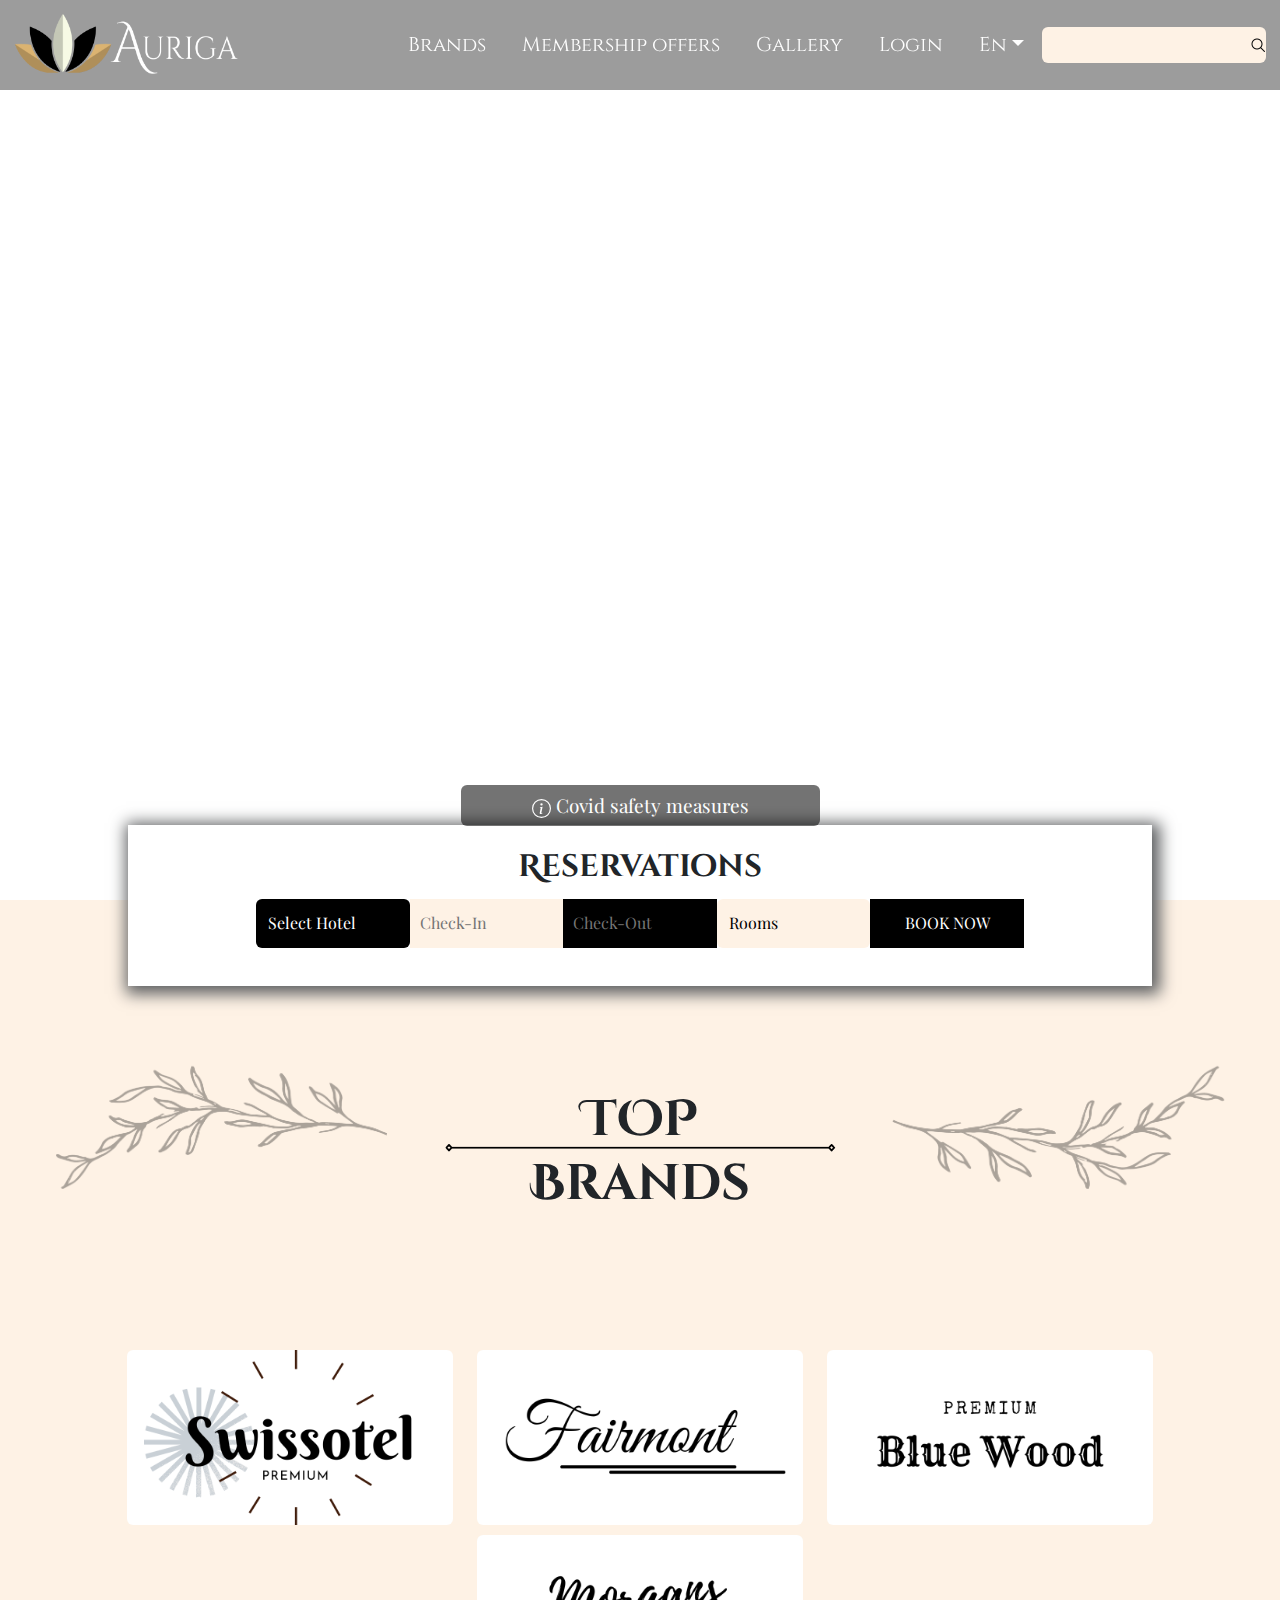
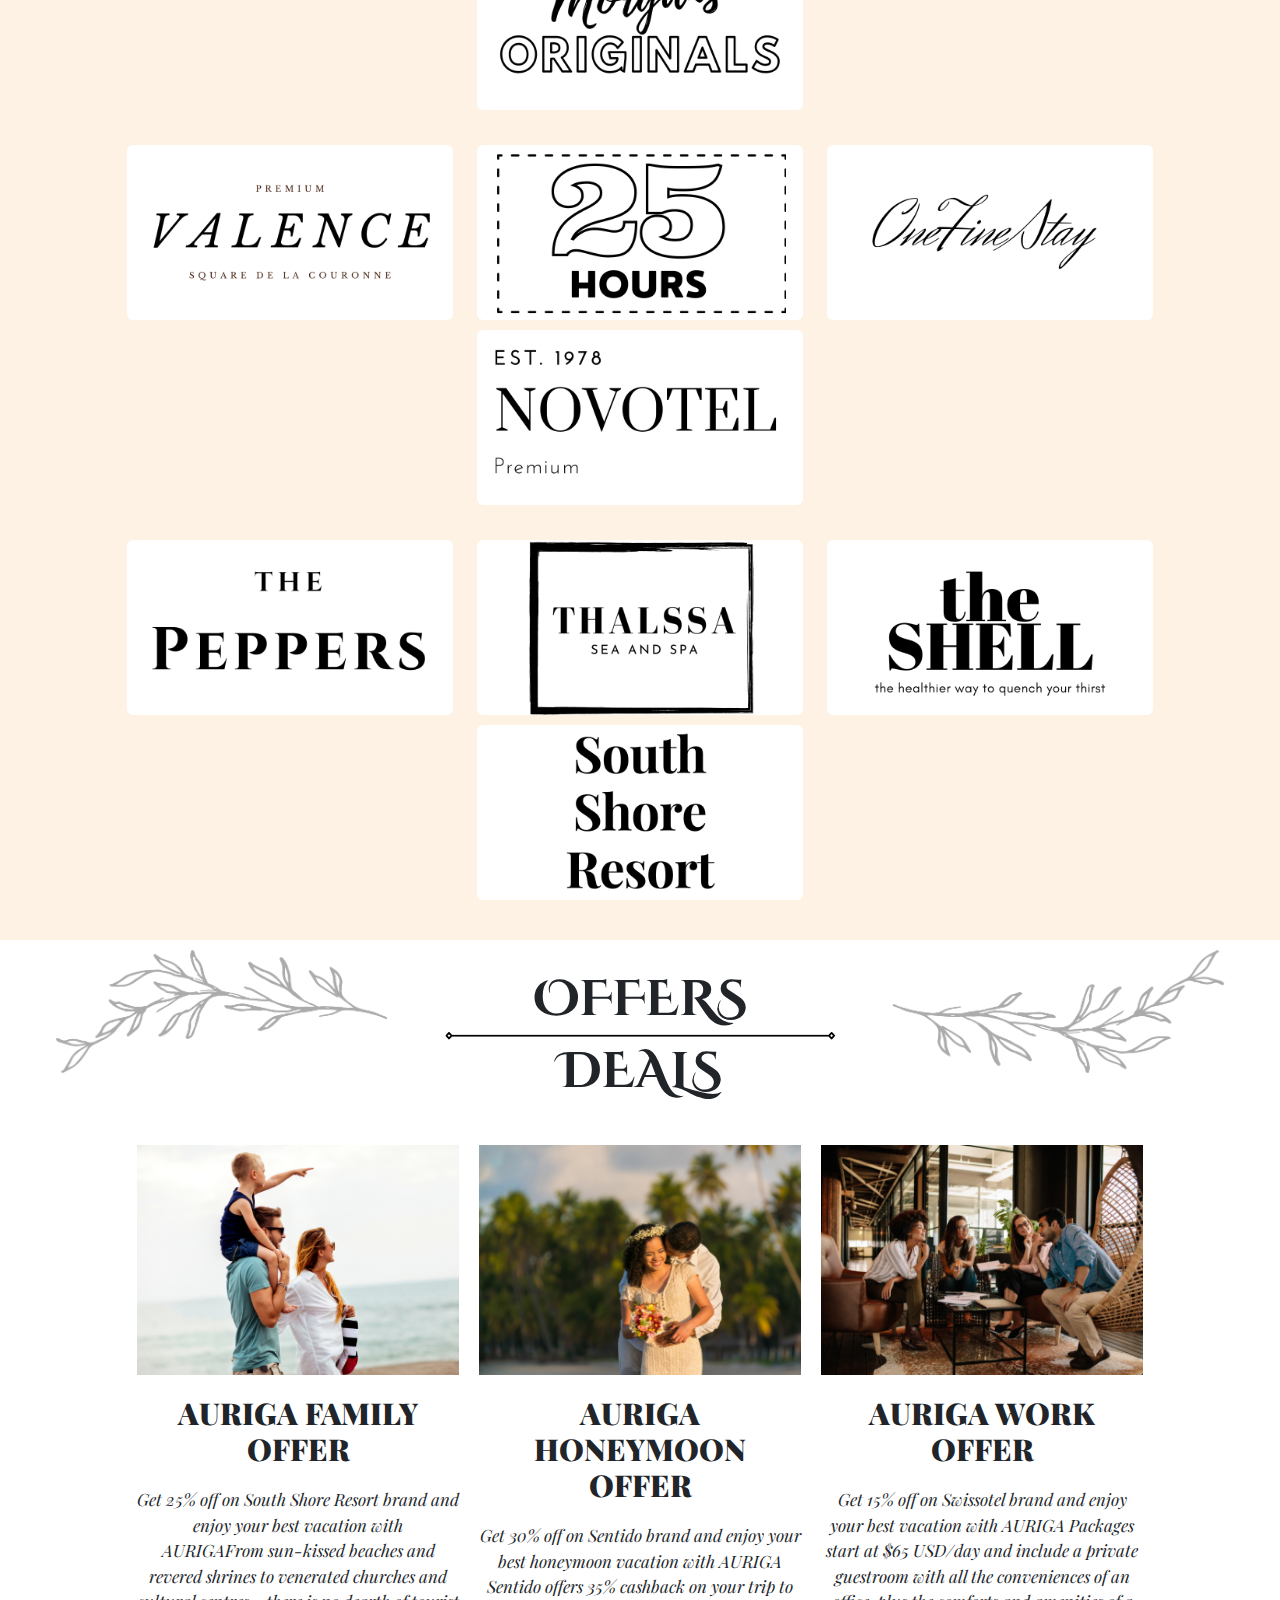
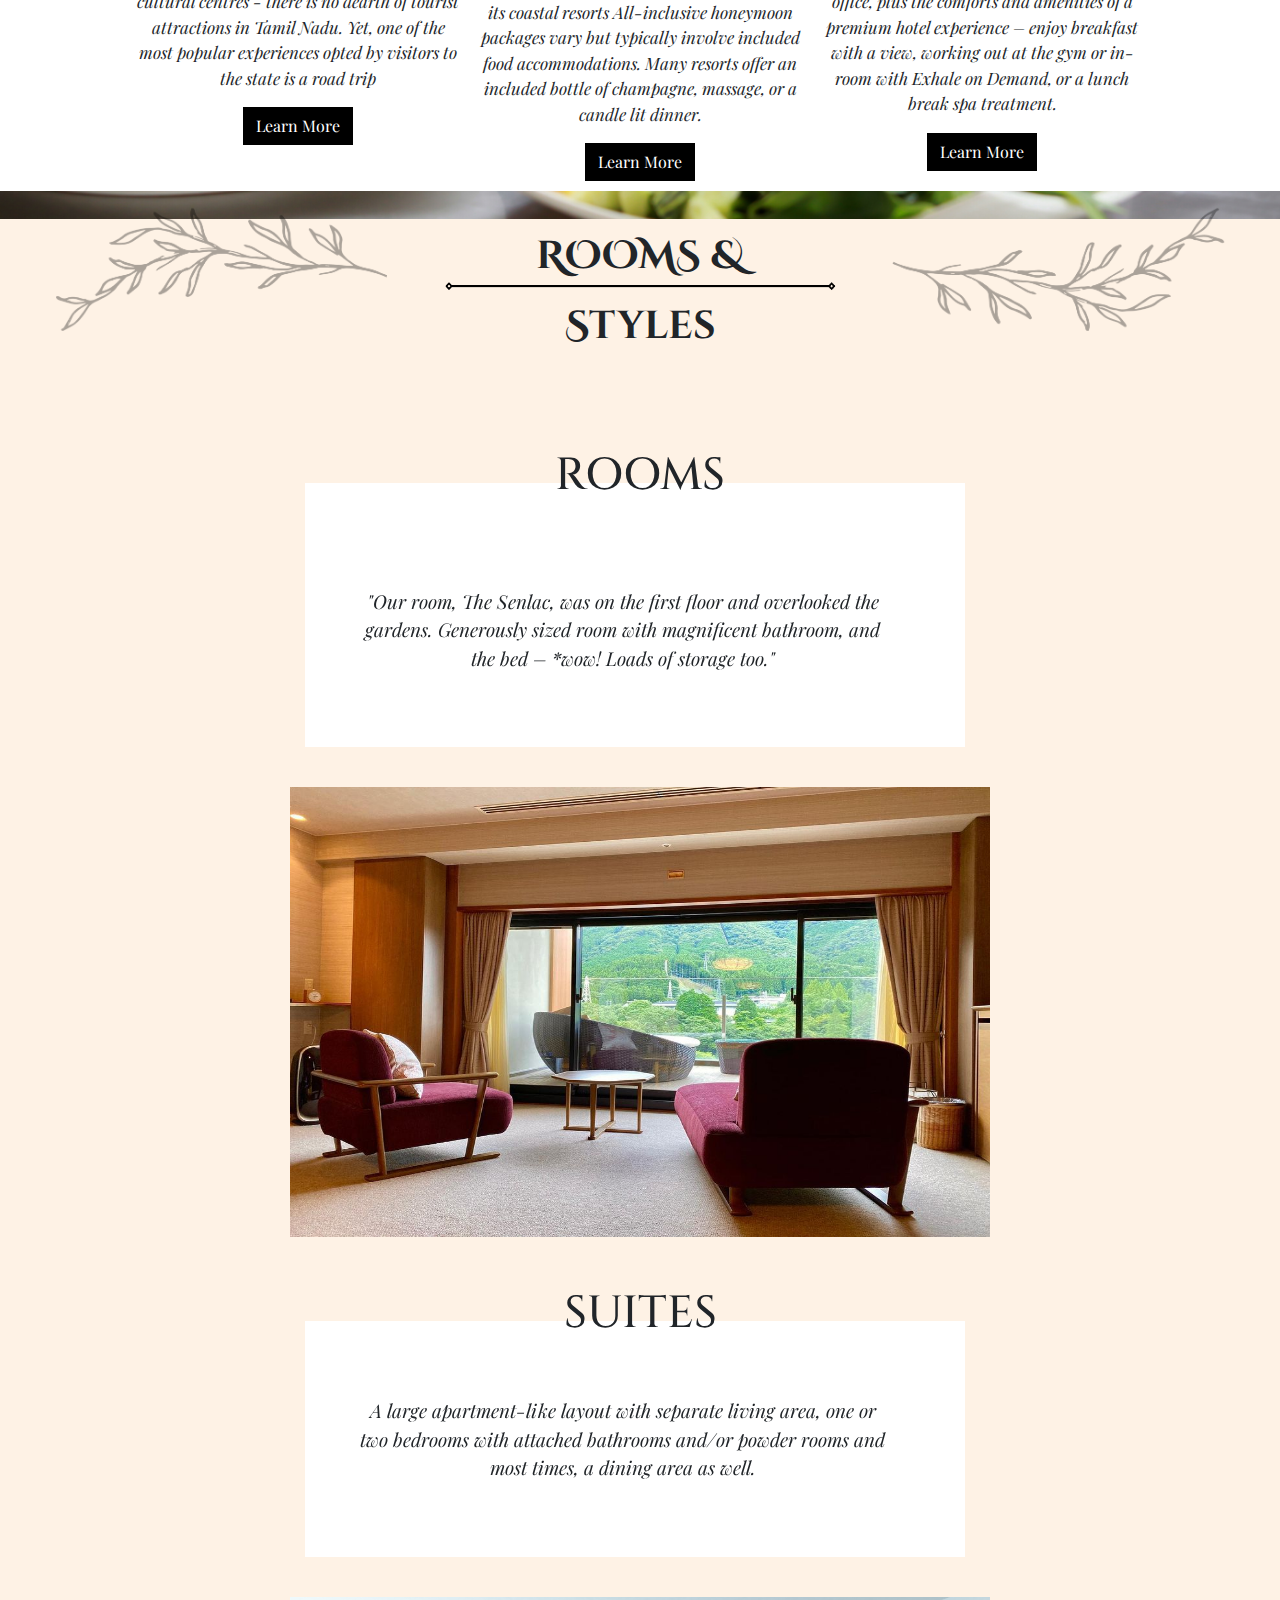
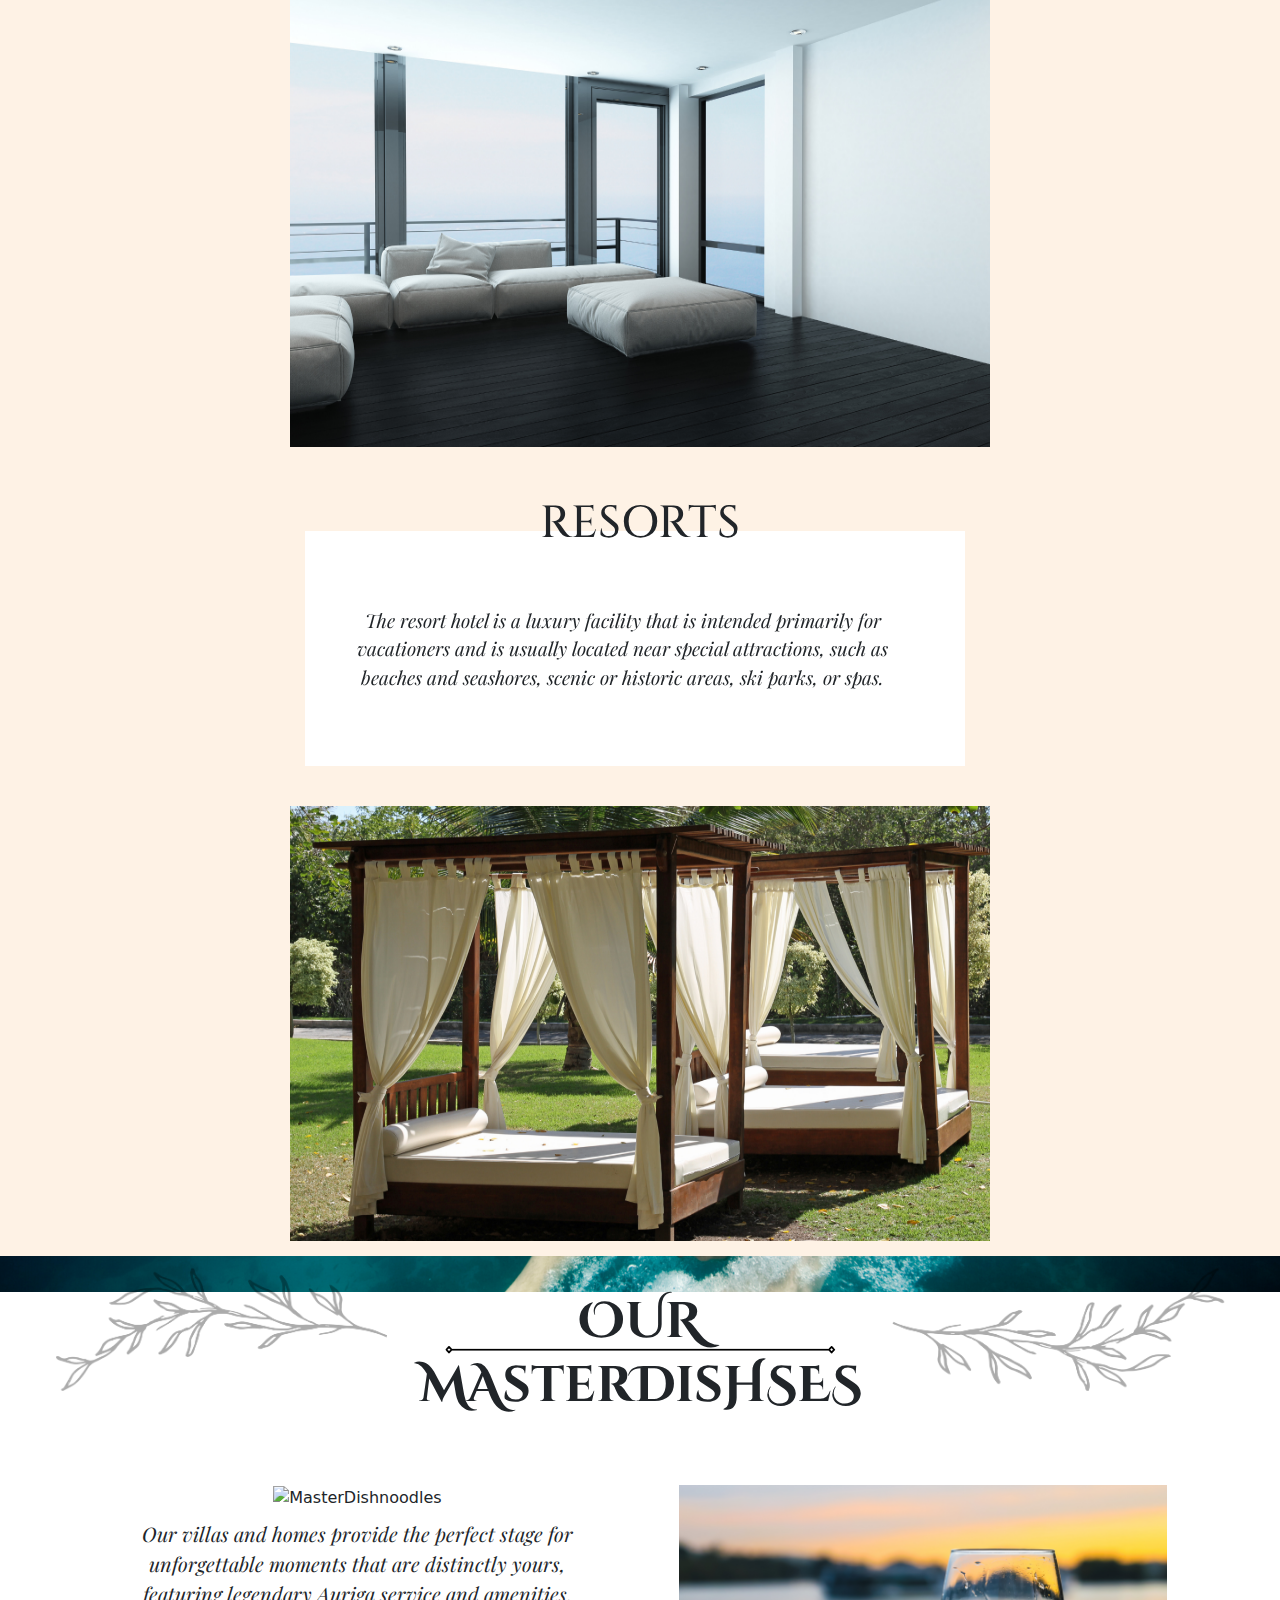
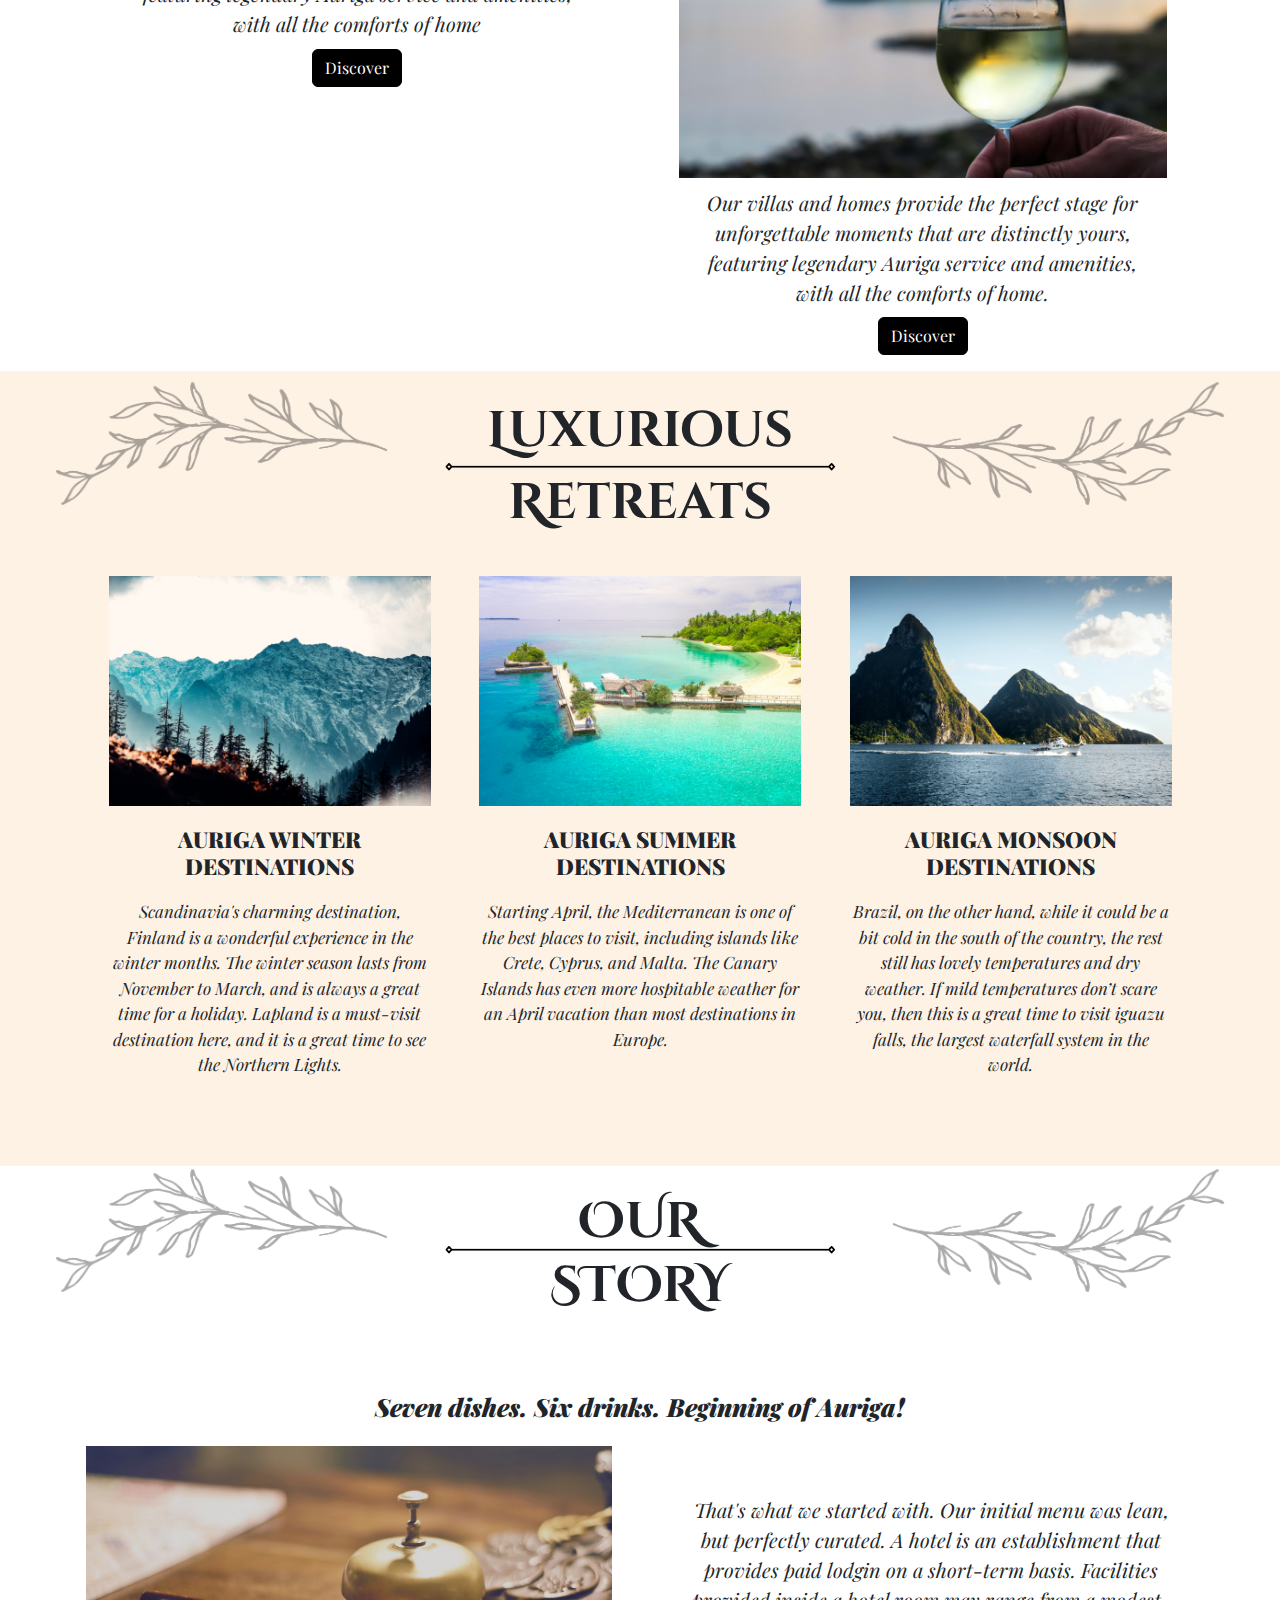
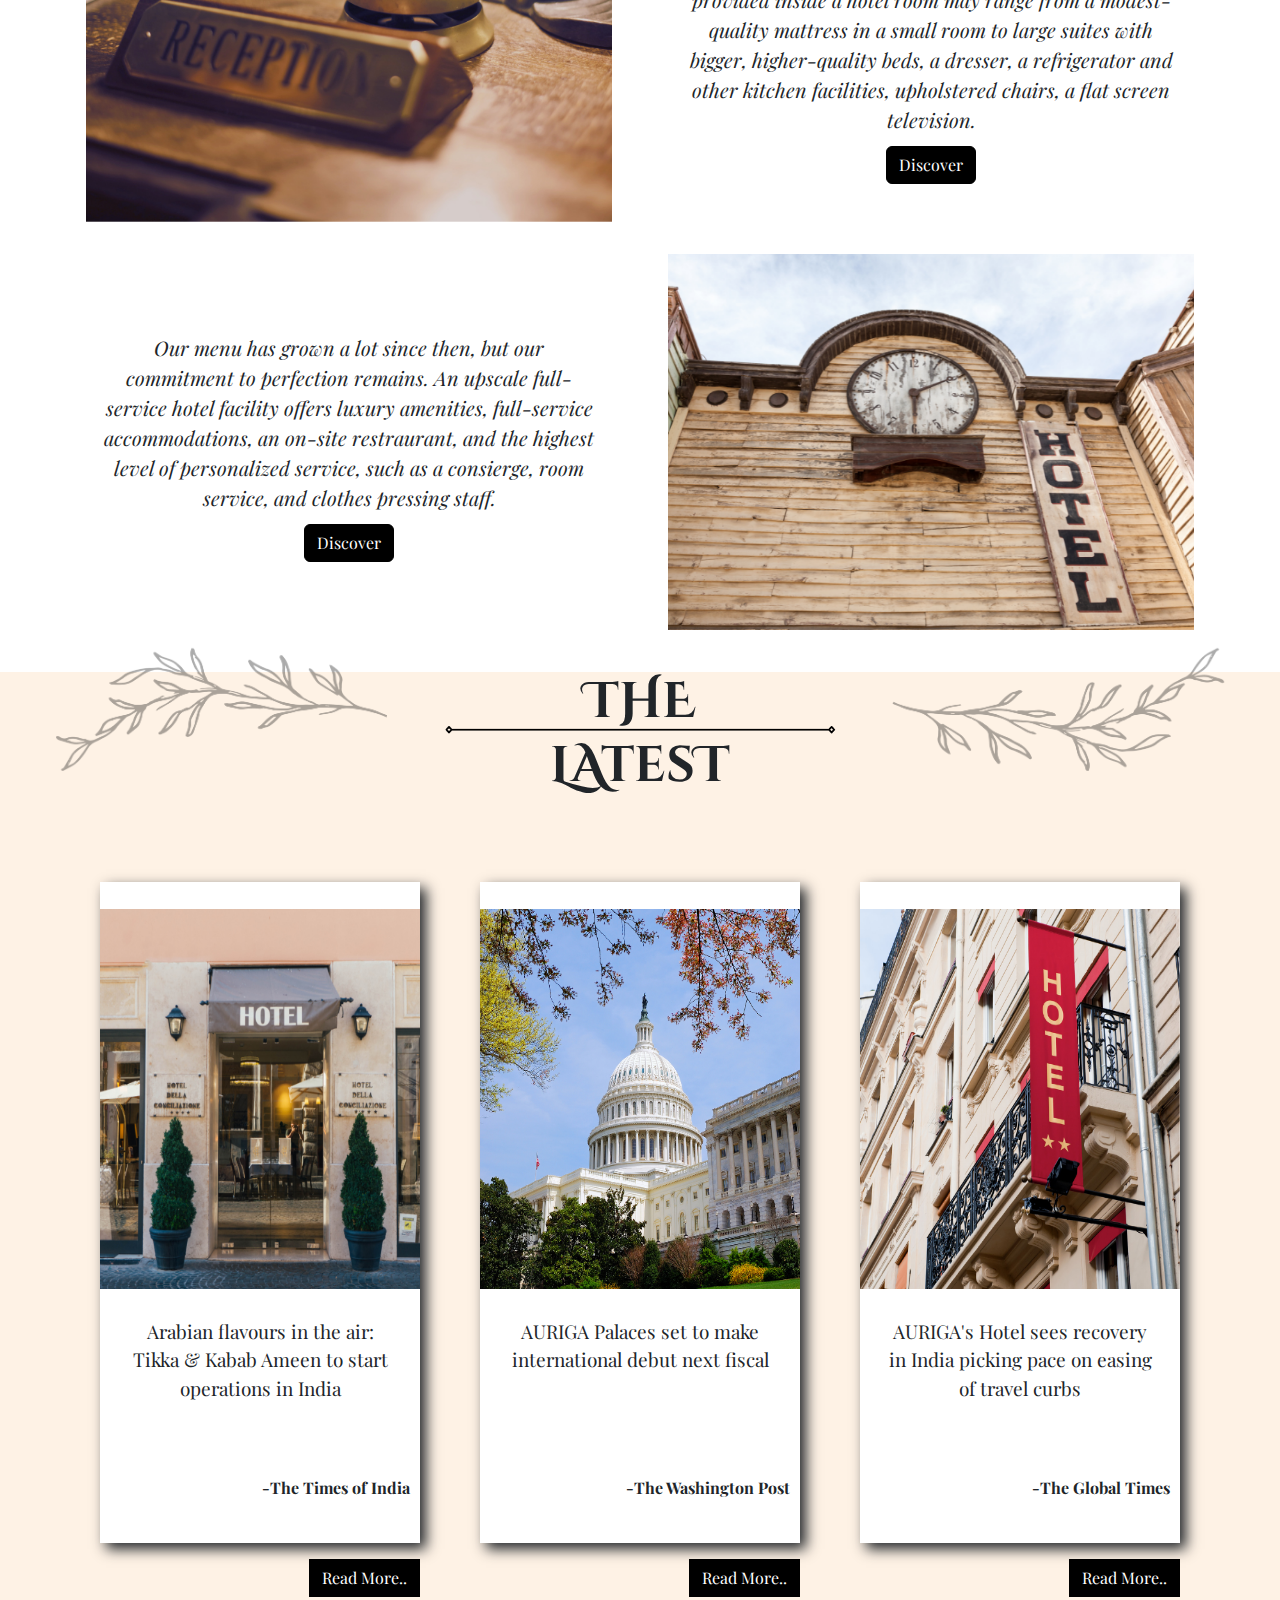
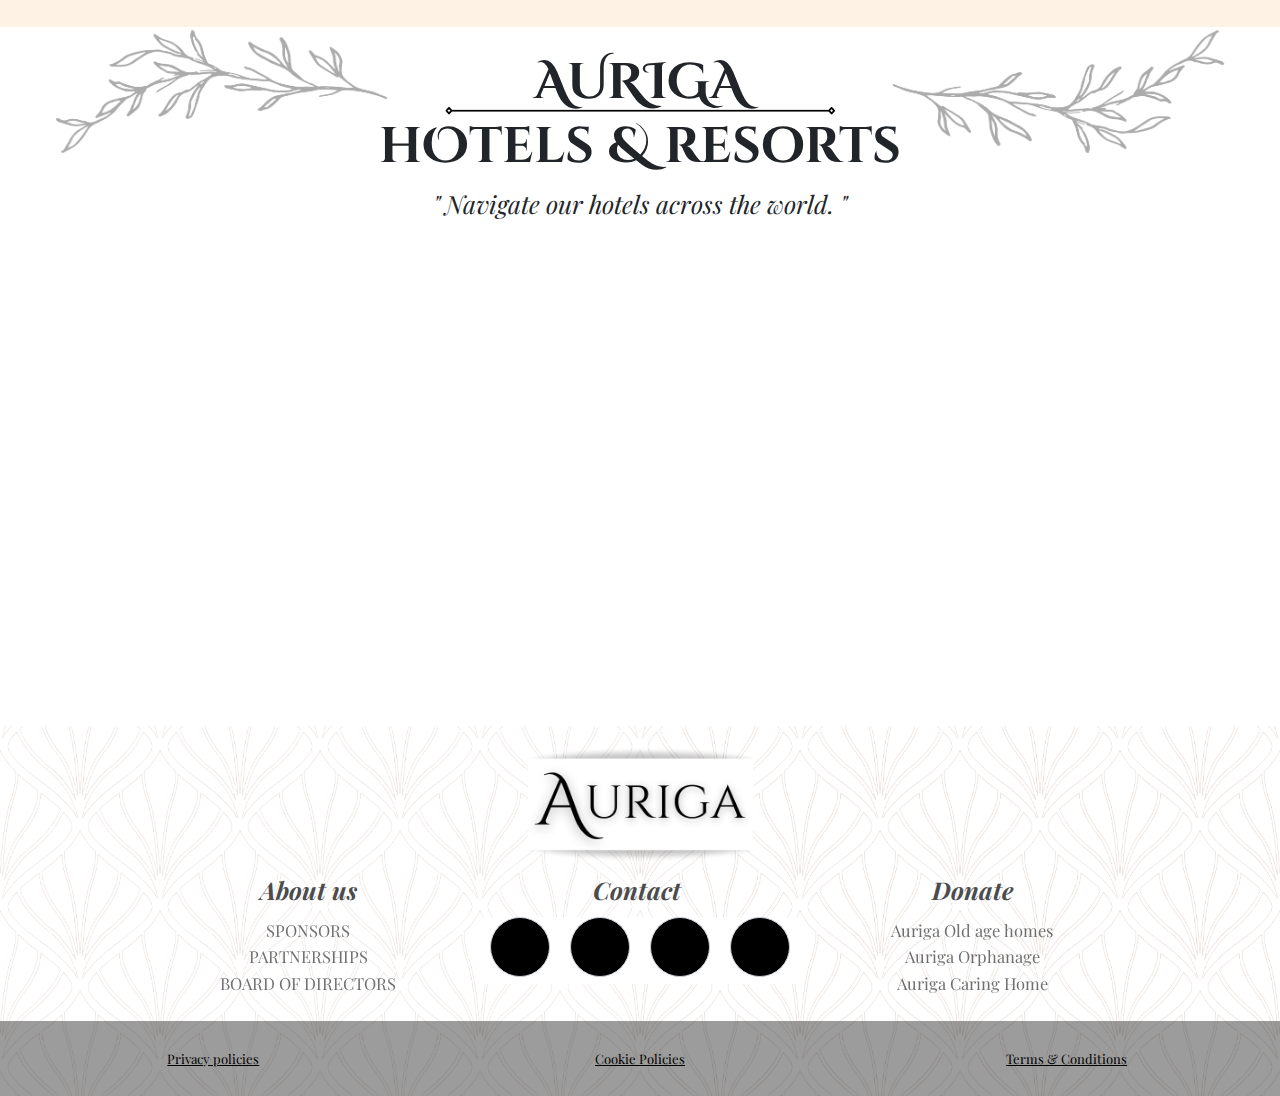
==== index.html @ 898dd800 "Initial Commit" ====
<!DOCTYPE html>
<html lang="en" style="margin: 0px;padding: 0px;">

<head>
    <meta charset="utf-8">
    <meta name="viewport" content="width=device-width, initial-scale=1.0, shrink-to-fit=no">
    <title>Auriga</title>
    <link rel="stylesheet" href="https://cdn.jsdelivr.net/npm/bootstrap@5.1.3/dist/css/bootstrap.min.css">
    <link rel="stylesheet" href="https://fonts.googleapis.com/css?family=Cinzel&amp;display=swap">
    <link rel="stylesheet" href="https://fonts.googleapis.com/css?family=Cinzel+Decorative&amp;display=swap">
    <link rel="stylesheet" href="https://fonts.googleapis.com/css?family=Playfair+Display&amp;display=swap">
    <link rel="stylesheet" href="https://fonts.googleapis.com/css?family=Secular+One&amp;display=swap">
    <link rel="stylesheet" href="https://use.fontawesome.com/releases/v5.12.0/css/all.css">
    <link rel="stylesheet" href="https://cdnjs.cloudflare.com/ajax/libs/font-awesome/4.7.0/css/font-awesome.min.css">
    <link rel="stylesheet" href="https://cdnjs.cloudflare.com/ajax/libs/ionicons/2.0.1/css/ionicons.min.css">
    <link rel="stylesheet" href="https://cdnjs.cloudflare.com/ajax/libs/simple-line-icons/2.4.1/css/simple-line-icons.min.css">
    <link rel="stylesheet" href="assets/fonts/fontawesome5-overrides.min.css">
    <link rel="stylesheet" href="https://cdnjs.cloudflare.com/ajax/libs/animate.css/3.5.2/animate.min.css">
    <link rel="stylesheet" href="https://cdnjs.cloudflare.com/ajax/libs/aos/2.3.4/aos.css">
    <link rel="stylesheet" href="https://cdnjs.cloudflare.com/ajax/libs/baguettebox.js/1.10.0/baguetteBox.min.css">
    <link rel="stylesheet" href="https://cdnjs.cloudflare.com/ajax/libs/Swiper/6.4.8/swiper-bundle.min.css">
    <link rel="stylesheet" href="assets/css/styles.css">
</head>

<body style="height: auto;background: #ffffff;">
    <!-- Start: Home -->
    <div class="homeblock" style="height: 100vh;z-index: 0;margin-bottom: -75px;">
        <!-- Start: Navigation Clean -->
        <nav class="navbar navbar-light navbar-expand-md fixed-top navigation-clean" style="background: rgba(0,0,0,0.39);padding: 2px;margin-top: 0px;height: 90px;">
            <div class="container-fluid"><a href="index.html" style="padding: 0%;margin: 0;"><img id="logo-1" src="assets/img/logo.png" style="width: 225px;height: 65.5px;"></a><button data-bs-toggle="collapse" class="navbar-toggler" data-bs-target="#navcol-1"><span class="visually-hidden">Toggle navigation</span><span class="navbar-toggler-icon"></span></button>
                <div class="collapse navbar-collapse" id="navcol-1">
                    <ul class="navbar-nav ms-auto">
                        <li class="nav-item"><a class="nav-link d-lg-flex align-items-lg-center mainnavlink" data-bss-hover-animate="pulse" href="brands.html" style="font-family: Cinzel, serif;color: rgb(255,255,255);font-size: 20px;">Brands</a></li>
                        <li class="nav-item"><a class="nav-link d-lg-flex align-items-lg-center mainnavlink" data-bss-hover-animate="pulse" href="membership.html" style="font-family: Cinzel, serif;color: rgb(255,255,255);font-size: 20px;">Membership offers</a></li>
                        <li class="nav-item d-lg-flex align-items-lg-center"><a class="nav-link mainnavlink" data-bss-hover-animate="pulse" style="font-family: Cinzel, serif;color: rgb(255,255,255);font-size: 20px;" href="gallery.html">Gallery</a></li>
                        <li class="nav-item d-lg-flex align-items-lg-center"><a class="nav-link mainnavlink" data-bss-hover-animate="pulse" style="font-family: Cinzel, serif;color: rgb(255,255,255);font-size: 20px;" data-bs-target="#login-signup" data-bs-toggle="modal">Login</a></li>
                        <li class="nav-item dropdown d-lg-flex align-items-lg-center" style="font-family: 'Playfair Display', serif;background: rgba(255,255,255,0);margin-top: 0px;"><a class="dropdown-toggle nav-link mainnavlink" aria-expanded="false" data-bs-toggle="dropdown" data-bss-hover-animate="pulse" href="#" style="font-family: Cinzel, serif;color: rgb(255,255,255);font-size: 20px;">En</a>
                            <div class="dropdown-menu" style="background: #fef2e5;margin-top: auto;"><a class="dropdown-item" href="#">English</a><a class="dropdown-item" href="#">Spanish</a><a class="dropdown-item" href="#">HIndi</a><a class="dropdown-item" href="#">Chinese</a><a class="dropdown-item" href="#">Arabic</a></div>
                        </li>
                    </ul>
                    <form method="post"><input class="form-control" type="text" style="width: 100%;background: url(&quot;assets/img/search.png&quot;) right / auto no-repeat, #fef2e5;border-radius: 6px;border-style: none;"></form>
                </div>
            </div>
        </nav><!-- End: Navigation Clean -->
        <!-- Start: Simple Slider -->
        <div class="simple-slider" style="height: 100vh;z-index: 0">
            <!-- Start: Slideshow -->
            <div class="swiper-container" style="z-index: 0">
                <!-- Start: Slide Wrapper -->
                <div class="swiper-wrapper">
                    <!-- Start: Slide -->
                    <div class="d-flex d-lg-flex d-xl-flex justify-content-center align-items-center justify-content-lg-center align-items-lg-center justify-content-xl-center align-items-xl-center swiper-slide" style="background: url(&quot;assets/img/hero1.png&quot;) center / cover no-repeat;height: 100vh;margin-bottom: 0px;width: 100%;" data-swiper-autoplay="2000"></div><!-- End: Slide -->
                    <!-- Start: Slide -->
                    <div class="d-flex justify-content-center align-items-center justify-content-xl-center align-items-xl-center swiper-slide" style="background: url(&quot;assets/img/hero2.png&quot;) center / cover no-repeat;height: 100vh;" data-swiper-autoplay="2000"></div><!-- End: Slide -->
                    <!-- Start: Slide -->
                    <div class="d-flex justify-content-center align-items-center justify-content-xl-center align-items-xl-center swiper-slide" style="background: url(&quot;assets/img/hero3.png&quot;) center / cover no-repeat;height: 100vh;" data-swiper-autoplay="2000"></div><!-- End: Slide -->
                    <!-- Start: Slide -->
                    <div class="d-flex justify-content-center align-items-center justify-content-xl-center align-items-xl-center swiper-slide" style="background: url(&quot;assets/img/hero4.png&quot;) center / cover no-repeat;height: 100vh;" data-swiper-autoplay="2000"></div><!-- End: Slide -->
                    <!-- Start: Slide -->
                    <div class="d-flex d-xl-flex justify-content-center align-items-center justify-content-xl-center align-items-xl-center swiper-slide" style="background: url(&quot;assets/img/hero5.png&quot;) center / cover no-repeat;height: 100vh;" data-swiper-autoplay="2000"></div><!-- End: Slide -->
                    <!-- Start: Slide -->
                    <div class="d-flex d-xl-flex justify-content-center align-items-center justify-content-xl-center align-items-xl-center swiper-slide" style="background: url(&quot;assets/img/hero6.png&quot;) center / cover no-repeat;height: 100vh;" data-swiper-autoplay="2000"></div><!-- End: Slide -->
                    <!-- Start: Slide -->
                    <div class="d-flex d-xl-flex justify-content-center align-items-center justify-content-xl-center align-items-xl-center swiper-slide" style="background: url(&quot;assets/img/hero7.png&quot;) center / cover no-repeat;height: 100vh;" data-swiper-autoplay="2000"></div><!-- End: Slide -->
                </div><!-- End: Slide Wrapper -->
                <!-- Start: Previous -->
                <div class="swiper-button-prev" style="color: rgb(255,255,255);"></div><!-- End: Previous -->
                <!-- Start: Next -->
                <div class="swiper-button-next" style="color: rgb(255,255,255);border-color: rgb(255,255,255);border-top-style: none;"></div><!-- End: Next -->
            </div><!-- End: Slideshow -->
        </div><!-- End: Simple Slider -->
    </div><!-- End: Home -->
    <div class="flex-column order-last reservation floatedres" data-aos="zoom-in" data-aos-duration="1150" style="height: auto;margin-top: 0;background: #ffffff;padding-left: 10%;padding-right: 10%;padding-top: 0%;padding-bottom: 3%;margin-left: 10%;margin-right: 10%;margin-bottom: 0px;box-shadow: 3px 3px 15px 5px rgb(92,94,96);">
        <div class="col text-center" style="padding-bottom: 3%;margin-bottom: 0px;margin-top: -40px;"><button class="btn btn-primary" type="button" style="width: 359px;text-align: center;color: rgb(255,255,255);font-family: 'Playfair Display', serif;font-size: 19px;background: rgba(0,0,0,0.55);" data-toggle="modal" data-target="#covidmodal" data-bs-target="#covidmodal" data-bs-toggle="modal"><svg xmlns="http://www.w3.org/2000/svg" width="1em" height="1em" fill="currentColor" viewBox="0 0 16 16" class="bi bi-info-circle" style="text-align: left;">
                    <path d="M8 15A7 7 0 1 1 8 1a7 7 0 0 1 0 14zm0 1A8 8 0 1 0 8 0a8 8 0 0 0 0 16z"></path>
                    <path d="m8.93 6.588-2.29.287-.082.38.45.083c.294.07.352.176.288.469l-.738 3.468c-.194.897.105 1.319.808 1.319.545 0 1.178-.252 1.465-.598l.088-.416c-.2.176-.492.246-.686.246-.275 0-.375-.193-.304-.533L8.93 6.588zM9 4.5a1 1 0 1 1-2 0 1 1 0 0 1 2 0z"></path>
                </svg>&nbsp;Covid safety measures<br></button></div>
        <div class="col align-self-center" style="width: 100%;height: 100%;">
            <h1 class="text-center" style="font-family: 'Cinzel Decorative', serif;font-size: 31px !important;margin: 0px;margin-top: 0px;margin-bottom: 13px;font-weight: bold;padding-top: 0;">Reservations</h1>
            <form class="d-flex flex-column" id="reservationform" style="height: 49px;" method="post"><select class="form-select formfield1" style="color: #ffffff;background: rgb(0,0,0);font-family: 'Playfair Display', serif;width: 20%;border-style: none;">
                    <option value="undefined" selected="">Select Hotel</option>
                    <option value="12">HOTEL MELBOURNE</option>
                    <option value="13">HOTEL RIVERIA</option>
                    <option value="14">HOTEL CARLTON</option>
                    <option value="14">HOTEL DARWIN</option>
                    <option value="14">HOTEL FLEXIO</option>
                    <option value="14">HOTEL CASABLANCA</option>
                    <option value="14">HOTEL MARINA</option>
                    <option value="14">HOTEL HILTON</option>
                    <option value="14">HOTEL MELLISA</option>
                    <option value="14">HOTEL PEARL</option>
                </select><input type="text" class="datetimehome checkin formfield1" placeholder="  Check-In"
                    onfocus="(this.type='date')"><input style="color:white;"type="text" class="datetimehome checkout formfield1" placeholder="  Check-Out"
                    onfocus="(this.type='date')"><select class="form-select formfield1" style="color: #000000;background: #fef2e5;font-family: 'Playfair Display', serif;width: 20%;border-style: none;">
                    <option value="undefined" selected="">Rooms</option>
                    <option value="14">Premium</option>
                    <option value="14">Luxury</option>
                    <option value="14">Midscale</option>
                    <option value="14">Economy</option>
                </select><button class="btn btn-primary formfield1" type="button" style="width: 20%;background: rgb(0,0,0);border-style: none;border-radius: 0px;font-family: 'Playfair Display', serif;">BOOK NOW</button></form>
        </div>
    </div><!-- Start: brands -->
    <div id="topbrandsdiv-1" class="brandblock" style="width: 100%;background: #fef2e5;padding-top: 10px;margin-top: 75px;padding-bottom: 10px;">
        <!-- Start: head -->
        <div class="container-fluid brandhead" style="padding-top: 0;margin-top: 20vh;background: #fef2e5;height: 20vh;margin-bottom: 0px;padding-bottom: 0px;">
            <div class="row" style="margin: 0px;margin-top: 26px;padding: 40px 0px 0px;padding-top: 0px;">
                <div class="col-md-4 d-xxl-flex align-self-center justify-content-xxl-center align-items-xxl-center" style="margin-bottom: -5%;margin-top: -5%;">
                    <div class="floral"></div>
                </div>
                <div class="col-md-4">
                    <h1 class="text-center" data-aos="fade-right" data-aos-duration="950" style="font-family: 'Cinzel Decorative', serif;font-size: 50px;margin-top: 0px;margin-bottom: -20px;font-weight: bold;padding-top: 0;">TOP</h1><img src="assets/img/Line.png" style="width: 100%;">
                </div>
                <div class="col-md-4 d-xxl-flex align-self-center justify-content-xxl-center align-items-xxl-center" style="margin-bottom: -5%;margin-top: -5%;">
                    <div class="floralr"></div>
                </div>
            </div>
            <h1 class="text-center" data-aos="fade-left" data-aos-duration="950" style="font-family: 'Cinzel Decorative', serif;font-size: 50px;margin-top: -10px;font-weight: bold;">Brands</h1>
        </div><!-- End: head -->
        <!-- Start: brands logos -->
        <div style="height: auto;padding-top: 50px;">
            <!-- Start: 1 Row 4 Columns -->
            <div class="container-fluid">
                <div class="row row-cols-3 text-center d-xxl-flex justify-content-center align-items-center justify-content-xxl-center" data-aos="fade-up" data-aos-duration="950" style="margin: 25px -12px;">
                    <div class="col-md-3 d-xxl-flex justify-content-xxl-center align-items-xxl-center brandbutton" style="margin-top: 5px;margin-bottom: 5px;"><button class="btn btn-primary" type="button" style="background: url(&quot;assets/img/swisshotel.png&quot;) center / contain no-repeat, #ffffff;width: 100%;height: 100%;"></button></div>
                    <div class="col-md-3 brandbutton" style="margin-top: 5px;margin-bottom: 5px;"><button class="btn btn-primary" type="button" style="background: url(&quot;assets/img/fairmont.png&quot;) center / contain no-repeat, rgb(255,255,255);width: 100%;height: 100%;"></button></div>
                    <div class="col-md-3 brandbutton" style="margin-top: 5px;margin-bottom: 5px;"><button class="btn btn-primary" type="button" style="background: url(&quot;assets/img/bluewood.png&quot;) center / contain no-repeat, #ffffff;width: 100%;height: 100%;"></button></div>
                    <div class="col-md-3 brandbutton" style="margin-top: 5px;margin-bottom: 5px;"><button class="btn btn-primary" type="button" style="background: url(&quot;assets/img/valence.png&quot;) center / contain no-repeat, #ffffff;width: 100%;height: 100%;"></button></div>
                </div>
                <div class="row row-cols-3 text-center d-xxl-flex justify-content-center align-items-center justify-content-xxl-center" data-aos="fade-up" data-aos-duration="950" style="margin: 25px -12px;">
                    <div class="col-md-3 brandbutton" style="margin-top: 5px;margin-bottom: 5px;"><button class="btn btn-primary" type="button" style="background: url(&quot;assets/img/valencce.png&quot;) center / contain no-repeat, #ffffff;width: 100%;height: 100%;"></button></div>
                    <div class="col-md-3 brandbutton" style="margin-top: 5px;margin-bottom: 5px;"><button class="btn btn-primary" type="button" style="background: url(&quot;assets/img/25hrs.png&quot;) center / contain no-repeat, #ffffff;width: 100%;height: 100%;"></button></div>
                    <div class="col-md-3 brandbutton" style="margin-top: 5px;margin-bottom: 5px;"><button class="btn btn-primary" type="button" style="background: url(&quot;assets/img/onefinestay.png&quot;) center / contain no-repeat, #ffffff;width: 100%;height: 100%;"></button></div>
                    <div class="col-md-3 brandbutton" style="margin-top: 5px;margin-bottom: 5px;"><button class="btn btn-primary" type="button" style="background: url(&quot;assets/img/novotel.png&quot;) center / contain no-repeat, #ffffff;width: 100%;height: 100%;"></button></div>
                </div>
                <div class="row row-cols-3 text-center d-xxl-flex justify-content-center align-items-center justify-content-xxl-center" data-aos="fade-up" data-aos-duration="950" style="margin: 25px -12px;">
                    <div class="col-md-3 brandbutton" style="margin-top: 5px;margin-bottom: 5px;"><button class="btn btn-primary" type="button" style="background: url(&quot;assets/img/thepeppers.png&quot;) center / contain no-repeat, #ffffff;width: 100%;height: 100%;"></button></div>
                    <div class="col-md-3 brandbutton" style="margin-top: 5px;margin-bottom: 5px;"><button class="btn btn-primary" type="button" style="background: url(&quot;assets/img/thalssa.png&quot;) center / contain no-repeat, #ffffff;width: 100%;height: 100%;"></button></div>
                    <div class="col-md-3 brandbutton" style="margin-top: 5px;margin-bottom: 5px;"><button class="btn btn-primary" type="button" style="background: url(&quot;assets/img/theshell.png&quot;) center / contain no-repeat, #ffffff;width: 100%;height: 100%;"></button></div>
                    <div class="col-md-3 brandbutton" style="margin-top: 5px;margin-bottom: 5px;"><button class="btn btn-primary" type="button" style="background: url(&quot;assets/img/southshoreresort.png&quot;) center / contain no-repeat, #ffffff;width: 100%;height: 100%;"></button></div>
                </div>
            </div><!-- End: 1 Row 4 Columns -->
        </div><!-- End: brands logos -->
    </div><!-- End: brands -->
    <!-- Start: offers and deals -->
    <div class="order-5" style="height: auto;background: #ffffff;">
        <!-- Start: head -->
        <div class="container-fluid" style="padding-top: 0;margin-top: 0px;background: #ffffff;height: 20vh;margin-bottom: 15px;padding-bottom: 0px;">
            <div class="row" style="margin: 0px;margin-top: 0px;padding: 40px 0px 0px;padding-top: 30px;margin-bottom: 0px;">
                <div class="col-md-4 d-xxl-flex align-self-center justify-content-xxl-center align-items-xxl-center" style="margin-bottom: -5%;margin-top: -5%;">
                    <div class="floral"></div>
                </div>
                <div class="col-md-4">
                    <h1 class="text-center" data-aos="fade-right" data-aos-duration="950" style="font-family: 'Cinzel Decorative', serif;font-size: 50px;margin-top: 0px;margin-bottom: -12px;font-weight: bold;padding-top: 0;">OFFERS</h1><img src="assets/img/Line.png" style="width: 100%;">
                </div>
                <div class="col-md-4 d-xxl-flex align-self-center justify-content-xxl-center align-items-xxl-center" style="margin-bottom: -5%;margin-top: -5%;">
                    <div class="floralr"></div>
                </div>
            </div>
            <h1 class="text-center" data-aos="fade-left" data-aos-duration="950" style="font-family: 'Cinzel Decorative', serif;font-size: 50px;margin-top: -10px;font-weight: bold;">DEALS</h1>
        </div><!-- End: head -->
        <!-- Start: 1 Row 3 Columns -->
        <div class="container lrcontainer" style="font-family: 'Playfair Display', serif;text-align: center;font-size: 17px;">
            <div class="row justify-content-center">
                <div class="col-md-4 lrcol" data-aos="fade-up" data-aos-duration="950" id="lrleftcol-1" style="padding: 0;padding-left: 10px;padding-right: 10px;margin-bottom: 10px;margin-top: 10px;margin-left: 0px;"><img style="width: 100%;" src="assets/img/offer1.png" alt="FamilyOffer">
                    <h1 style="font-size: 30px;margin-top: 20px;"><strong>AURIGA FAMILY </strong><br><strong>OFFER</strong><br></h1>
                    <p style="margin-top: 20px;"><em>Get 25% off on South Shore Resort brand and enjoy your best vacation with </em><br><em>AURIGAFrom sun-kissed beaches and revered shrines to venerated churches and cultural centres - there is no dearth of tourist attractions in Tamil Nadu. Yet, one of the most popular experiences opted by visitors to the state is a road trip</em><br></p><a class="btn btn-primary" role="button" style="background: rgb(0,0,0);font-family: 'Playfair Display', serif;border-radius: 0px;" href="membership.html">Learn More</a>
                </div>
                <div class="col-md-4 lrcol" data-aos="fade-up" data-aos-duration="950" id="lrmidcol-1" style="padding: 0;padding-left: 10px;padding-right: 10px;margin-top: 10px;margin-bottom: 10px;"><img style="width: 100%;" src="assets/img/offer2.png" alt="HoneymoonOffer">
                    <h1 style="font-size: 30px;margin-top: 20px;"><strong>AURIGA HONEYMOON </strong><br><strong>OFFER</strong><br></h1>
                    <p style="margin-top: 20px;"><em>Get 30% off on Sentido brand and enjoy your best honeymoon vacation with AURIGA</em><br><em>Sentido offers 35% cashback on your trip to its coastal resorts All-inclusive honeymoon packages vary but typically involve included food accommodations. Many resorts offer an included bottle of champagne, massage, or a candle lit dinner.</em><br></p><a class="btn btn-primary" role="button" style="background: rgb(0,0,0);font-family: 'Playfair Display', serif;border-radius: 0px;" href="membership.html">Learn More</a>
                </div>
                <div class="col-md-4 lrcol" data-aos="fade-up" data-aos-duration="950" id="lrrightcol-1" style="padding: 0;padding-left: 10px;padding-right: 10px;margin-top: 10px;margin-bottom: 10px;"><img style="width: 100%;" src="assets/img/offer5.png" alt="WorkOffer">
                    <h1 style="font-size: 30px;margin-top: 20px;"><strong>AURIGA WORK </strong><br><strong>OFFER</strong><br></h1>
                    <p style="margin-top: 20px;"><em>Get 15% off on Swissotel brand and enjoy your best vacation with AURIGA Packages start at $65 USD/day and include a private guestroom with all the conveniences of an office, plus the comforts and amenities of a premium hotel experience – enjoy breakfast with a view, working out at the gym or in-room with Exhale on Demand, or a lunch break spa treatment.</em><br></p><a class="btn btn-primary" role="button" style="background: rgb(0,0,0);font-family: 'Playfair Display', serif;border-radius: 0px;" href="membership.html">Learn More</a>
                </div>
            </div>
        </div><!-- End: 1 Row 3 Columns -->
    </div><!-- End: offers and deals -->
    <!-- Start: roomsstylesfinal -->
    <div style="padding-bottom: 10px;height: auto;">
        <div class="roombig">
            <!-- Start: head -->
            <div class="container-fluid" style="padding-top: 15px;margin-top: 0;background: #fef2e5;height: 20vh;margin-bottom: 0px;padding-bottom: 0px;">
                <div class="row" style="margin: 0px;margin-top: 26px;padding: 40px 0px 0px;padding-top: 0px;">
                    <div class="col-md-4 d-xxl-flex align-self-center justify-content-xxl-center align-items-xxl-center" style="margin-bottom: -5%;margin-top: -5%;">
                        <div class="floral"></div>
                    </div>
                    <div class="col-md-4">
                        <h1 class="text-center" data-aos="fade-right" data-aos-duration="950" style="font-family: 'Cinzel Decorative', serif;font-size: 50px;margin-top: 0px;margin-bottom: -20px;font-weight: bold;padding-top: 0;">ROOMS &amp;</h1><img src="assets/img/Line.png" style="width: 100%;">
                    </div>
                    <div class="col-md-4 d-xxl-flex align-self-center justify-content-xxl-center align-items-xxl-center" style="margin-bottom: -5%;margin-top: -5%;">
                        <div class="floralr"></div>
                    </div>
                </div>
                <h1 class="text-center" data-aos="fade-left" data-aos-duration="950" style="font-family: 'Cinzel Decorative', serif;font-size: 50px;margin-top: -10px;font-weight: bold;">Styles</h1>
            </div><!-- End: head -->
            <!-- Start: roomsoptions -->
            <div id="roomstyle">
                <!-- Start: 1 Row 2 Columns -->
                <div class="container-fluid">
                    <div class="row justify-content-center" style="background: #fef2e5;padding-top: 50px;">
                        <div class="col-md-6 align-self-center" data-aos="fade-right" data-aos-duration="950" style="padding: 0px;width: 690px;filter: hue-rotate(0deg) saturate(100%) sepia(0%);">
                            <h2 class="text-start" style="font-family: Cinzel, serif;font-size: 41.3px;margin-bottom: -25px;padding-top: 0;">Rooms</h2>
                            <p style="font-family: 'Playfair Display', serif;width: 688px;background: #ffffff;text-align: center;padding: 100px;margin-left: 70px;padding-left: 100px;font-size: 18px;"><em>"Our room, The Senlac, was on the first floor and overlooked the gardens. Generously sized room with magnificent bathroom, and the bed – *wow! Loads of storage too."</em><br></p>
                        </div>
                        <div class="col-md-6" style="padding: 0px;width: 700px;height: 375px;"><img data-aos="fade-left" data-aos-duration="950" src="assets/img/roomview.jpg" width="700px" height="375px" alt="Rooms"></div>
                    </div>
                </div><!-- End: 1 Row 2 Columns -->
            </div><!-- End: roomsoptions -->
            <!-- Start: roomsoptions -->
            <div>
                <!-- Start: 1 Row 2 Columns -->
                <div class="container-fluid">
                    <div class="row justify-content-center" style="background: #fef2e5;padding-top: 50px;">
                        <div class="col-md-6 align-self-center" data-aos="fade-right" data-aos-duration="950" style="padding: 0px;width: 690px;filter: hue-rotate(0deg) saturate(100%) sepia(0%);">
                            <h2 class="text-start" style="font-family: Cinzel, serif;font-size: 41.3px;margin-bottom: -25px;padding-top: 0;">SUITES</h2>
                            <p style="font-family: 'Playfair Display', serif;width: 688px;background: #ffffff;text-align: center;padding: 100px;margin-left: 70px;padding-left: 100px;font-size: 18px;"><em>A large apartment-like layout with separate living area, one or two bedrooms with attached bathrooms and/or powder rooms and most times, a dining area as well.</em><br></p>
                        </div>
                        <div class="col-md-6" style="padding: 0px;width: 700px;height: 375px;"><img data-aos="fade-left" data-aos-duration="950" src="assets/img/suits.png" width="700px" height="375px" alt="Suites"></div>
                    </div>
                </div><!-- End: 1 Row 2 Columns -->
            </div><!-- End: roomsoptions -->
            <!-- Start: roomsoptions -->
            <div>
                <!-- Start: 1 Row 2 Columns -->
                <div class="container-fluid">
                    <div class="row justify-content-center" style="background: #fef2e5;padding-top: 50px;padding-bottom: 50px;">
                        <div class="col-md-6 align-self-center" data-aos="fade-right" data-aos-duration="950" style="padding: 0px;width: 690px;filter: hue-rotate(0deg) saturate(100%) sepia(0%);">
                            <h2 class="text-start" style="font-family: Cinzel, serif;font-size: 41.3px;margin-bottom: -25px;padding-top: 0;">RESORTS</h2>
                            <p style="font-family: 'Playfair Display', serif;width: 688px;background: #ffffff;text-align: center;padding: 100px;margin-left: 70px;padding-left: 100px;font-size: 18px;"><em>The resort hotel is a luxury facility that is intended primarily for vacationers and is usually located near special attractions, such as beaches and seashores, scenic or historic areas, ski parks, or spas.</em><br></p>
                        </div>
                        <div class="col-md-6" style="padding: 0px;width: 700px;height: 375px;"><img data-aos="fade-left" data-aos-duration="950" src="assets/img/resorts.png" width="700px" height="375px" alt="Resorts"></div>
                    </div>
                </div><!-- End: 1 Row 2 Columns -->
            </div><!-- End: roomsoptions -->
        </div>
        <div class="roomsmall" style="margin-bottom: 0;padding-bottom: 0px;">
            <!-- Start: head -->
            <div class="container-fluid" style="padding-top: 0;margin-top: 0px;background: #fef2e5;height: 20vh;margin-bottom: 0px;padding-bottom: 0px;">
                <div class="row" style="margin: 0px;margin-top: 28px;padding: 40px 0px 0px;padding-top: 15px;">
                    <div class="col-md-4 d-xxl-flex align-self-center justify-content-xxl-center align-items-xxl-center" style="margin-bottom: -5%;margin-top: -5%;">
                        <div class="floral"></div>
                    </div>
                    <div class="col-md-4">
                        <h1 class="text-center" style="font-family: 'Cinzel Decorative', serif;font-size: 54;margin-top: 0px;margin-bottom: -12px;font-weight: bold;padding-top: 0;">ROOMS &amp;</h1><img src="assets/img/Line.png" style="width: 100%;">
                    </div>
                    <div class="col-md-4 d-xxl-flex align-self-center justify-content-xxl-center align-items-xxl-center" style="margin-bottom: -5%;margin-top: -5%;">
                        <div class="floralr"></div>
                    </div>
                </div>
                <h1 class="text-center" style="font-family: 'Cinzel Decorative', serif;font-size: 54;margin-top: 2px;font-weight: bold;">Styles</h1>
            </div><!-- End: head -->
            <!-- Start: roomsoptions -->
            <div>
                <!-- Start: 1 Row 2 Columns -->
                <div class="container-fluid">
                    <div class="row justify-content-center" style="background: #fef2e5;padding-top: 50px;">
                        <!-- Start: column1 -->
                        <div class="col-md-6 text-start align-self-center" style="padding: 0px;width: 690px;filter: hue-rotate(0deg) saturate(100%) sepia(0%);height: auto;text-align: left;">
                            <h2 class="text-end hsmall text-startsmall">ROOMS</h2>
                            <p class="psmall"><br><em>"Our room, The Senlac, was on the first floor and overlooked the gardens. Generously sized room with magnificent bathroom, and the bed – *wow! Loads of storage too."</em><br></p>
                        </div><!-- End: column1 -->
                        <!-- Start: column -->
                        <div class="col-md-6 smallcolumn" style="padding: 0px;width: 700px;height: 450px;"><img src="assets/img/roomview.jpg" width="700px" height="375px" style="height: 100%;width: 100%;"></div><!-- End: column -->
                    </div>
                </div><!-- End: 1 Row 2 Columns -->
            </div><!-- End: roomsoptions -->
            <!-- Start: roomsoptions -->
            <div>
                <!-- Start: 1 Row 2 Columns -->
                <div class="container-fluid">
                    <div class="row justify-content-center" style="background: #fef2e5;padding-top: 50px;">
                        <!-- Start: column1 -->
                        <div class="col-md-6 text-start align-self-center" style="padding: 0px;width: 690px;filter: hue-rotate(0deg) saturate(100%) sepia(0%);height: auto;text-align: left;">
                            <h2 class="text-end hsmall text-startsmall">SUITES</h2>
                            <p class="psmall"><em>A large apartment-like layout with separate living area, one or two bedrooms with attached bathrooms and/or powder rooms and most times, a dining area as well.</em><br></p>
                        </div><!-- End: column1 -->
                        <!-- Start: column -->
                        <div class="col-md-6 smallcolumn" style="padding: 0px;width: 700px;height: 450px;"><img src="assets/img/suits.png" width="700px" height="375px" style="height: 100%;width: 100%;"></div><!-- End: column -->
                    </div>
                </div><!-- End: 1 Row 2 Columns -->
            </div><!-- End: roomsoptions -->
            <!-- Start: roomsoptions -->
            <div>
                <!-- Start: 1 Row 2 Columns -->
                <div class="container-fluid">
                    <div class="row justify-content-center" style="background: #fef2e5;padding-top: 50px;">
                        <!-- Start: column1 -->
                        <div class="col-md-6 text-start align-self-center" style="padding: 0px;width: 690px;filter: hue-rotate(0deg) saturate(100%) sepia(0%);height: auto;text-align: left;">
                            <h2 class="text-end hsmall text-startsmall">RESORTS</h2>
                            <p class="psmall"><em>The resort hotel is a luxury facility that is intended primarily for vacationers and is usually located near special attractions, such as beaches and seashores, scenic or historic areas, ski parks, or spas.</em><br></p>
                        </div><!-- End: column1 -->
                        <!-- Start: column -->
                        <div class="col-md-6 smallcolumn" style="padding: 0px;width: 700px;height: 450px;padding-bottom: 15px;"><img src="assets/img/resorts.png" width="700px" height="375px" style="height: 100%;width: 100%;padding-bottom: 0px;margin-bottom: 0px;"></div><!-- End: column -->
                    </div>
                </div><!-- End: 1 Row 2 Columns -->
            </div><!-- End: roomsoptions -->
        </div>
    </div><!-- End: roomsstylesfinal -->
    <!-- Start: our masterdishes -->
    <div style="height: Auto;background: rgba(254,242,229,0);margin-top: 0px;width: 100%;">
        <!-- Start: head -->
        <div class="container-fluid" style="padding-top: 0;margin-top: 0px;background: #ffffff;height: 20vh;margin-bottom: 0px;padding-bottom: 0px;">
            <div class="row" style="margin: 0px;margin-top: 26px;padding: 40px 0px 0px;padding-top: 0px;">
                <div class="col-md-4 d-xxl-flex align-self-center justify-content-xxl-center align-items-xxl-center" style="margin-bottom: -5%;margin-top: -5%;">
                    <div class="floral"></div>
                </div>
                <div class="col-md-4">
                    <h1 class="text-center" data-aos="fade-right" data-aos-duration="950" style="font-family: 'Cinzel Decorative', serif;font-size: 50px;margin-top: 0px;margin-bottom: -20px;font-weight: bold;padding-top: 0;">OUR</h1><img src="assets/img/Line.png" style="width: 100%;">
                </div>
                <div class="col-md-4 d-xxl-flex align-self-center justify-content-xxl-center align-items-xxl-center" style="margin-bottom: -5%;margin-top: -5%;">
                    <div class="floralr"></div>
                </div>
            </div>
            <h1 class="text-center" data-aos="fade-left" data-aos-duration="950" style="font-family: 'Cinzel Decorative', serif;font-size: 50px;margin-top: -10px;font-weight: bold;">MAsterDisHSES</h1>
        </div><!-- End: head -->
        <!-- Start: 1 Row 2 Columns -->
        <div class="container-fluid" style="width: 100%;background: #ffffff;height: Auto;margin-top: -28px;">
            <div class="row g-0" style="margin-left: 5%;margin-right: 5%;margin-top: 2%;height: Auto;">
                <div class="col-md-6" data-aos="fade-right" data-aos-duration="950" style="padding-left: 2%;padding-right: 2%;">
                    <div class="card text-center" style="border-style: none;">
                        <div class="card-body" data-aos="fade-right" data-aos-duration="950" style="background: rgba(254,242,229,0);">
                            <div style="background: url(&quot;assets/img/MASTERDISHES1.png&quot;) center / cover no-repeat;height: 30%;"><img style="background: url(&quot;assets/img/MASTERDISHES1.png&quot;) center / cover no-repeat;width: 100%;height: 100%;" src="assets/img/MASTERDISHES1.png" alt="MasterDishnoodles"></div>
                            <p class="card-text" style="font-family: 'Playfair Display', serif;margin: 0px;margin-left: 5%;margin-right: 5%;margin-top: 2%;font-size: 20px;"><em>Our villas and homes provide the perfect stage for unforgettable moments that are distinctly yours, featuring legendary Auriga service and amenities, with all the comforts of home</em><br></p><a class="btn btn-primary homebtns" role="button" style="color: #ffffff;text-align: center;background: rgb(0,0,0);font-family: 'Playfair Display', serif;margin-top: 2%;" href="cuisines.html">Discover</a>
                        </div>
                    </div>
                </div>
                <div class="col-md-6" data-aos="fade-left" data-aos-duration="950" style="background: rgba(157,157,157,0);padding-right: 2%;padding-left: 2%;">
                    <div class="card text-center" style="border-style: none;">
                        <div class="card-body" style="background: rgba(254,242,229,0);">
                            <div style="height: 30%;background: url(&quot;assets/img/wine.png&quot;) center / cover no-repeat;"><img src="assets/img/masterdishes2.png" style="width: 100%;height: 100%;" alt="MasterdishWine"></div>
                            <p class="card-text" style="font-family: 'Playfair Display', serif;margin: 0px;margin-top: 2%;margin-right: 5%;margin-left: 5%;font-size: 20px;"><em>Our villas and homes provide the perfect stage for unforgettable moments that are distinctly yours, featuring legendary Auriga service and amenities, with all the comforts of home.</em><br></p><a class="btn btn-primary homebtns" role="button" style="color: #ffffff;text-align: center;background: rgb(0,0,0);font-family: 'Playfair Display', serif;margin-top: 2%;" href="cuisines.html">Discover</a>
                        </div>
                    </div>
                </div>
            </div>
        </div><!-- End: 1 Row 2 Columns -->
    </div><!-- End: our masterdishes -->
    <!-- Start: LR -->
    <div class="order-5" style="height: auto;background: #fef2e5;">
        <!-- Start: head -->
        <div class="container-fluid" style="padding-top: 0;margin-top: 0px;background: #fef2e5;height: 20vh;margin-bottom: 15px;padding-bottom: 0px;">
            <div class="row" style="margin: 0px;margin-top: 0px;padding: 40px 0px 0px;padding-top: 30px;margin-bottom: 0px;">
                <div class="col-md-4 d-xxl-flex align-self-center justify-content-xxl-center align-items-xxl-center" style="margin-bottom: -5%;margin-top: -5%;">
                    <div class="floral"></div>
                </div>
                <div class="col-md-4">
                    <h1 class="text-center" data-aos="fade-right" data-aos-duration="950" style="font-family: 'Cinzel Decorative', serif;font-size: 50px;margin-top: 0px;margin-bottom: -12px;font-weight: bold;padding-top: 0;">Luxurious</h1><img src="assets/img/Line.png" style="width: 100%;">
                </div>
                <div class="col-md-4 d-xxl-flex align-self-center justify-content-xxl-center align-items-xxl-center" style="margin-bottom: -5%;margin-top: -5%;">
                    <div class="floralr"></div>
                </div>
            </div>
            <h1 class="text-center" data-aos="fade-left" data-aos-duration="950" style="font-family: 'Cinzel Decorative', serif;font-size: 50px;margin-top: -10px;font-weight: bold;">Retreats</h1>
        </div><!-- End: head -->
        <!-- Start: 1 Row 3 Columns -->
        <div class="container lrcontainer" style="font-family: 'Playfair Display', serif;text-align: center;font-size: 17px;">
            <div class="row justify-content-center">
                <div class="col-md-4 lrcol" data-aos="fade-up" data-aos-duration="950" id="lrleftcol" style="padding: 0;padding-left: 10px;padding-right: 10px;margin-bottom: 10px;margin-top: 10px;margin-left: 0px;"><img style="width: 100%;" src="assets/img/LR%203.png" alt="WinterDestination">
                    <h1 style="font-size: 22px;margin-top: 20px;"><strong>AURIGA WINTER DESTINATIONS</strong><br></h1>
                    <p style="margin-top: 20px;"><em>Scandinavia's charming destination, Finland is a wonderful experience in the winter months. The winter season lasts from November to March, and is always a great time for a holiday. Lapland is a must-visit destination here, and it is a great time to see the Northern Lights.</em><br></p>
                </div>
                <div class="col-md-4 lrcol" data-aos="fade-up" data-aos-duration="950" id="lrmidcol" style="padding: 0;padding-left: 10px;padding-right: 10px;margin-top: 10px;margin-bottom: 10px;"><img style="width: 100%;" src="assets/img/LR%205.png" alt="SummerDestination">
                    <h1 style="font-size: 22px;margin-top: 20px;"><strong>AURIGA SUMMER DESTINATIONS</strong><br></h1>
                    <p style="margin-top: 20px;"><em>Starting April, the Mediterranean is one of the best places to visit, including islands like Crete, Cyprus, and Malta. The Canary Islands has even more hospitable weather for an April vacation than most destinations in Europe.</em><br></p>
                </div>
                <div class="col-md-4 lrcol" data-aos="fade-up" data-aos-duration="950" id="lrrightcol" style="padding: 0;padding-left: 10px;padding-right: 10px;margin-top: 10px;margin-bottom: 10px;"><img style="width: 100%;" src="assets/img/LR%201.png" alt="MonsoonDestination">
                    <h1 style="font-size: 22px;margin-top: 20px;"><strong>AURIGA MONSOON DESTINATIONS</strong><br></h1>
                    <p style="margin-top: 20px;"><em>Brazil, on the other hand, while it could be a bit cold in the south of the country, the rest still has lovely temperatures and dry weather. If mild temperatures don’t scare you, then this is a great time to visit iguazu falls, the largest waterfall system in the world.</em><br></p>
                </div>
            </div>
        </div><!-- End: 1 Row 3 Columns -->
    </div><!-- End: LR -->
    <!-- Start: Our story -->
    <div>
        <!-- Start: ourstorybock -->
        <div style="height: auto;">
            <!-- Start: head -->
            <div class="container-fluid" style="padding-top: 0;margin-top: 0px;background: #ffffff;height: 20vh;margin-bottom: 0px;padding-bottom: 0px;">
                <div class="row" style="margin: 0px;margin-top: 26px;padding: 40px 0px 0px;padding-top: 0px;">
                    <div class="col-md-4 d-xxl-flex align-self-center justify-content-xxl-center align-items-xxl-center" style="margin-bottom: -5%;margin-top: -5%;">
                        <div class="floral"></div>
                    </div>
                    <div class="col-md-4">
                        <h1 class="text-center" data-aos="fade-right" data-aos-duration="950" style="font-family: 'Cinzel Decorative', serif;font-size: 50px;margin-top: 0px;margin-bottom: -20px;font-weight: bold;padding-top: 0;">OUR</h1><img src="assets/img/Line.png" style="width: 100%;">
                    </div>
                    <div class="col-md-4 d-xxl-flex align-self-center justify-content-xxl-center align-items-xxl-center" style="margin-bottom: -5%;margin-top: -5%;">
                        <div class="floralr"></div>
                    </div>
                </div>
                <h1 class="text-center" data-aos="fade-left" data-aos-duration="950" style="font-family: 'Cinzel Decorative', serif;font-size: 50px;margin-top: -10px;font-weight: bold;">STORY</h1>
            </div><!-- End: head -->
            <!-- Start: 1 Row 3 Columns -->
            <div class="container" style="padding-left: 0;padding-right: 0;width: auto;">
                <h1 data-aos="fade-up" data-aos-duration="950" style="font-family: 'Playfair Display', serif;font-size: 25px;text-align: center;margin-top: 20px;"><strong><em>Seven dishes. Six drinks. Beginning of Auriga!</em></strong><br></h1>
                <div class="row justify-content-center align-items-center storyrow" style="background: #ffffff;height: auto;width: auto;">
                    <div class="col-md-4 storycol" style="width: auto;">
                        <div class="card text-center" style="border-style: none;">
                            <div class="card-body" data-aos="fade-right" data-aos-duration="950" style="background: rgba(38,37,35,0);border-style: none;">
                                <div class="d-flex justify-content-center align-items-center" style="background: url(&quot;assets/img/MASTERDISHES1.png&quot;) center / cover no-repeat;padding: 0;"><img src="assets/img/ourstory1.png" style="width: 100%;height: 100%;" alt="ReceptionBell"></div>
                            </div>
                        </div>
                    </div>
                    <div class="col-md-4 text-center flex-row-reverse align-self-center storycol" data-aos="fade-left" data-aos-duration="950" style="width: auto;">
                        <p style="font-family: 'Playfair Display', serif;margin: 0px;margin-left: 5%;margin-right: 5%;margin-top: 2%;font-size: 20px;"><em>That's what we started with. Our initial menu was lean, but perfectly curated. A hotel is an establishment that provides paid lodgin&nbsp;on a short-term basis. Facilities provided inside a hotel room may range from a modest-quality mattress in a small room to large suites with bigger, higher-quality beds, a dresser, a refrigerator and other kitchen facilities, upholstered chairs, a flat screen television.</em><br></p><a class="btn btn-primary homebtns" role="button" style="color: #ffffff;text-align: center;background: rgb(0,0,0);font-family: 'Playfair Display', serif;margin-top: 2%;" href="aboutus.html">Discover</a>
                    </div>
                </div><!-- Start: normal -->
                <div class="row justify-content-center align-items-center storyrow normal" style="background: #ffffff;height: auto;width: auto;">
                    <div class="col-md-4 text-center align-self-center storycol" data-aos="fade-right" data-aos-duration="950" style="width: auto;">
                        <p style="font-family: 'Playfair Display', serif;margin: 0px;margin-left: 5%;margin-right: 5%;margin-top: 2%;font-size: 20px;"><em>Our menu has grown a lot since then, but our commitment to perfection remains. An upscale full-service hotel facility offers luxury&nbsp;amenities, full-service accommodations, an on-site restraurant, and the highest level of personalized service, such as a consierge, room service, and clothes pressing staff.</em><br></p><a class="btn btn-primary homebtns" role="button" style="color: #ffffff;text-align: center;background: rgb(0,0,0);font-family: 'Playfair Display', serif;margin-top: 2%;" href="aboutus.html">Discover</a>
                    </div>
                    <div class="col-md-4 storycol" data-aos="fade-left" data-aos-duration="950" style="width: auto;">
                        <div class="card text-center" style="border-style: none;">
                            <div class="card-body" style="background: rgba(38,37,35,0);border-style: none;">
                                <div class="d-flex justify-content-center align-items-center" style="background: url(&quot;assets/img/MASTERDISHES1.png&quot;) center / cover no-repeat;padding: 0;"><img src="assets/img/ourstory2.png" style="width: 100%;height: 100%;" alt="WallClock"></div>
                            </div>
                        </div>
                    </div>
                </div><!-- End: normal -->
                <!-- Start: reverse -->
                <div class="row justify-content-center align-items-center storyrow reverse" style="background: #ffffff;height: auto;width: auto;">
                    <div class="col-md-4 storycol" style="width: auto;">
                        <div class="card text-center" style="border-style: none;">
                            <div class="card-body" style="background: rgba(38,37,35,0);border-style: none;">
                                <div class="d-flex justify-content-center align-items-center" style="background: url(&quot;assets/img/MASTERDISHES1.png&quot;) center / cover no-repeat;padding: 0;"><img src="assets/img/ourstory2.png" style="width: 100%;height: 100%;"></div>
                            </div>
                        </div>
                    </div>
                    <div class="col-md-4 text-center align-self-center storycol" style="width: auto;">
                        <p style="font-family: 'Playfair Display', serif;margin: 0px;margin-left: 5%;margin-right: 5%;margin-top: 2%;font-size: 20px;">Lorem ipsum dolor sit amet, consectetur adipiscing elit. Donec eget accumsan turpis. Cras a varius nulla, nec ultricies magna. Maecenas sagittis sem non eros elementum, id gravida ante ullamcorper. Etiam et mi et metus malesuada iaculis. Vivamus tincidunt sollicitudin quam non iaculis. Mauris sit amet aliquam sapien. Sed luctus sem sed justo porttitor venenatis. Morbi ultricies&nbsp;<br></p><button class="btn btn-primary" type="button" style="color: #ffffff;text-align: center;background: rgb(0,0,0);font-family: 'Playfair Display', serif;margin-top: 2%;">Discover</button>
                    </div>
                </div><!-- End: reverse -->
            </div><!-- End: 1 Row 3 Columns -->
        </div><!-- End: ourstorybock -->
    </div><!-- End: Our story -->
    <!-- Start: TheLatest -->
    <div style="background: #fef2e5;">
        <!-- Start: head -->
        <div class="container-fluid" style="padding-top: 0;margin-top: 2px;background: rgba(255,255,255,0);height: 20vh;margin-bottom: 0px;padding-bottom: 0px;">
            <div class="row" style="margin: 0px;margin-top: 26px;padding: 40px 0px 0px;padding-top: 0px;">
                <div class="col-md-4 d-xxl-flex align-self-center justify-content-xxl-center align-items-xxl-center" style="margin-bottom: -5%;margin-top: -5%;">
                    <div class="floral"></div>
                </div>
                <div class="col-md-4">
                    <h1 class="text-center" data-aos="fade-right" data-aos-duration="950" style="font-family: 'Cinzel Decorative', serif;font-size: 50px;margin-top: 0px;margin-bottom: -20px;font-weight: bold;padding-top: 0;">THE</h1><img src="assets/img/Line.png" style="width: 100%;">
                </div>
                <div class="col-md-4 d-xxl-flex align-self-center justify-content-xxl-center align-items-xxl-center" style="margin-bottom: -5%;margin-top: -5%;">
                    <div class="floralr"></div>
                </div>
            </div>
            <h1 class="text-center" data-aos="fade-left" data-aos-duration="950" style="font-family: 'Cinzel Decorative', serif;font-size: 50px;margin-top: -10px;font-weight: bold;">LAtesT</h1>
        </div><!-- End: head -->
        <div style="height: auto;">
            <!-- Start: 1 Row 3 Columns -->
            <div class="container">
                <div class="row">
                    <div class="col-md-4" data-aos="fade-up" data-aos-duration="950" style="background: rgba(255,255,255,0);padding: 30px;text-align: right;height: auto;">
                        <div data-aos="fade-up" data-aos-duration="950" style="background: rgb(255,255,255);padding-top: 27px;padding-bottom: 27px;box-shadow: 6px 6px 13px;"><img style="width: 100%;height: 380px;" src="assets/img/latest1.png" alt="TOIimg">
                            <p class="text-center" style="background: #ffffff;padding: 28px;font-family: 'Playfair Display', serif;font-size: 19px;min-height: 170px;margin-bottom: 0px;">Arabian flavours in the air: Tikka &amp; Kabab Ameen to start operations in India<br></p>
                            <h6 class="text-end" style="font-family: 'Playfair Display', serif;font-size: 54;font-weight: bold;padding-top: 00px;margin: 0px;background: #ffffff;margin-right: 10px;"><br>-The Times of India<br><br></h6>
                        </div><a class="btn btn-primary text-end homebtns" role="button" style="color: #ffffff;text-align: center;background: rgb(0,0,0);font-family: 'Playfair Display', serif;margin-top: 5%;margin-right: 0%;border-radius: 0px;" href="https://timesofindia.indiatimes.com/defaultinterstitial.cms">Read More..</a>
                    </div>
                    <div class="col-md-4" data-aos="fade-up" data-aos-duration="950" data-aos-delay="100" style="background: rgba(255,255,255,0);padding: 30px;text-align: right;height: auto;">
                        <div data-aos="fade-up" data-aos-duration="950" data-aos-delay="150" style="background: rgb(255,255,255);padding-top: 27px;padding-bottom: 27px;box-shadow: 6px 6px 13px;"><img style="width: 100%;height: 380px;" src="assets/img/latest2.png" alt="WPimg">
                            <p class="text-center" style="background: #ffffff;padding: 28px;font-family: 'Playfair Display', serif;font-size: 19px;min-height: 170px;margin-bottom: 0px;">AURIGA Palaces set to make international debut next fiscal<br></p>
                            <h6 class="text-end" style="font-family: 'Playfair Display', serif;font-size: 54;font-weight: bold;padding-top: 00px;margin: 0px;background: #ffffff;margin-right: 10px;"><br>-The Washington Post<br><br></h6>
                        </div><a class="btn btn-primary text-end homebtns" role="button" style="color: #ffffff;text-align: center;background: rgb(0,0,0);font-family: 'Playfair Display', serif;margin-top: 5%;margin-right: 0%;border-radius: 0px;" href="https://www.washingtonpost.com/">Read More..</a>
                    </div>
                    <div class="col-md-4" data-aos="fade-up" data-aos-duration="950" data-aos-delay="200" style="background: rgba(255,255,255,0);padding: 30px;text-align: right;height: auto;">
                        <div data-aos="fade-up" data-aos-duration="950" data-aos-delay="250" style="background: rgb(255,255,255);padding-top: 27px;padding-bottom: 27px;box-shadow: 6px 6px 13px;"><img style="width: 100%;height: 380px;" src="assets/img/latest3.png" alt="GlobalTimesimg">
                            <p class="text-center" style="background: #ffffff;padding: 28px;font-family: 'Playfair Display', serif;font-size: 19px;min-height: 170px;margin-bottom: 0px;">AURIGA's Hotel sees recovery in India picking pace on easing of travel curbs<br></p>
                            <h6 class="text-end" style="font-family: 'Playfair Display', serif;font-size: 54;font-weight: bold;padding-top: 00px;margin: 0px;background: #ffffff;margin-right: 10px;"><br>-The Global Times<br><br></h6>
                        </div><a class="btn btn-primary text-end homebtns" role="button" style="color: #ffffff;text-align: center;background: rgb(0,0,0);font-family: 'Playfair Display', serif;margin-top: 5%;margin-right: 0%;border-radius: 0px;" href="https://www.globaltimes.cn/">Read More..</a>
                    </div>
                </div>
            </div><!-- End: 1 Row 3 Columns -->
        </div>
    </div><!-- End: TheLatest -->
    <div class="text-center">
        <!-- Start: head2 -->
        <div class="container-fluid" style="padding-top: 0;margin-top: 0px;background: #ffffff;height: auto;margin-bottom: 0px;padding-bottom: 0px;">
            <div class="row" style="margin: 0px;margin-top: 26px;padding: 40px 0px 0px;padding-top: 0px;">
                <div class="col-md-4 d-xxl-flex align-self-center justify-content-xxl-center align-items-xxl-center" style="margin-bottom: -5%;margin-top: -5%;">
                    <div class="floral"></div>
                </div>
                <div class="col-md-4">
                    <h1 class="text-center" style="font-family: 'Cinzel Decorative', serif;font-size: 50px;margin-top: 0px;margin-bottom: -20px;font-weight: bold;padding-top: 0;">AURIGA</h1><img src="assets/img/Line.png" style="width: 100%;">
                </div>
                <div class="col-md-4 d-xxl-flex align-self-center justify-content-xxl-center align-items-xxl-center" style="margin-bottom: -5%;margin-top: -5%;">
                    <div class="floralr"></div>
                </div>
            </div>
            <h1 class="text-center" style="font-family: 'Cinzel Decorative', serif;font-size: 50px;margin-top: -10px;font-weight: bold;">hOtels &amp; resorts</h1>
        </div><!-- End: head2 -->
        <p style="font-family: 'Playfair Display', serif;font-size: 25px;"><em>" Navigate our hotels across the world. "</em><br></p><iframe src="https://www.google.com/maps/d/u/1/embed?mid=1zXJGJxEnuCr-b6kClrYAgJD0uunyPQir&ehbc=2E312F" width="100%" height="480"></iframe>
    </div><!-- Start: Footer Clean -->
    <footer class="footer-clean" style="background: url(&quot;assets/img/footerbg.png&quot;) center / cover no-repeat;height: auto;padding-bottom: 0;padding-top: 0;">
        <div class="container-fluid">
            <div class="row justify-content-center align-items-start">
                <!-- Start: About -->
                <div class="col-sm-4 col-md-3 text-center item" style="width: auto;height: auto;"><img src="assets/img/footerlogo.png" style="width: 225px;height: 150px;" alt="AurigaFooterLogo"></div><!-- End: About -->
            </div>
            <div class="row justify-content-center align-items-start" style="margin-bottom: 25px;">
                <!-- Start: Services -->
                <div class="col-sm-4 col-md-3 item">
                    <h3 style="font-family: 'Playfair Display', serif;font-size: 24.4px;">About us</h3>
                    <ul>
                        <li style="font-family: 'Playfair Display', serif;text-align: center;"><a href="boardofdirectors.html" style="font-size: 16.5px;">SPONSORS</a></li>
                        <li style="font-family: 'Playfair Display', serif;text-align: center;"><a href="boardofdirectors.html" style="font-size: 16.5px;">PARTNERSHIPS</a></li>
                        <li style="font-family: 'Playfair Display', serif;text-align: center;"><a href="boardofdirectors.html" style="font-size: 16.5px;font-family: 'Playfair Display', serif;">BOARD OF DIRECTORS</a></li>
                    </ul>
                </div><!-- End: Services -->
                <!-- Start: About -->
                <div class="col-sm-4 col-md-3 item" style="width: auto;">
                    <h3 style="font-size: 24.4px;font-family: 'Playfair Display', serif;">Contact&nbsp;</h3><!-- Start: Social Icons -->
                    <div class="social-icons" style="padding: 0;width: 100%;"><a href="#"><i class="icon ion-social-twitter" style="background: #000000;color: #fef2e5;"></i></a><a href="#"><i class="icon ion-social-facebook" style="color: #fef2e5;background: #000000;"></i></a><a href="#"><i class="icon ion-android-mail" style="color: #fef2e5;background: #000000;"></i></a><a href="#"><i class="icon ion-social-youtube" style="color: #fef2e5;background: #000000;"></i></a></div><!-- End: Social Icons -->
                </div><!-- End: About -->
                <!-- Start: Careers -->
                <div class="col-sm-4 col-md-3 item">
                    <h3 style="font-size: 24.4px;font-family: 'Playfair Display', serif;">Donate</h3>
                    <ul>
                        <li style="text-align: center;"><a href="socialwork.html" style="font-size: 16.5px;font-family: 'Playfair Display', serif;">Auriga Old age homes</a></li>
                        <li style="text-align: center;font-family: 'Playfair Display', serif;"><a href="socialwork.html" style="font-size: 16.5px;">Auriga Orphanage</a></li>
                        <li style="text-align: center;"><a href="socialwork.html" style="font-size: 16.5px;font-family: 'Playfair Display', serif;">Auriga Caring Home</a></li>
                    </ul>
                </div><!-- End: Careers -->
            </div>
        </div><!-- Start: 1 Row 3 Columns -->
        <div class="container-fluid" style="min-height: 75px;background: rgba(0,0,0,0.39);margin-top: 0;height: auto;">
            <div class="row justify-content-center align-items-center" style="height: 100%;min-height: 75px;">
                <div class="col-md-4 text-center align-self-center" style="height: 100%;min-height: 0px;"><a href="#" style="font-family: 'Playfair Display', serif;font-size: 13px;margin-left: 2px;margin-right: 2px;border-color: rgb(0,0,0);">Privacy policies</a></div>
                <div class="col-md-4 text-center"><a href="#" style="font-family: 'Playfair Display', serif;font-size: 13px;margin-right: 2px;margin-left: 2px;">Cookie Policies</a></div>
                <div class="col-md-4 text-center"><a href="#" style="font-family: 'Playfair Display', serif;font-size: 13px;margin-right: 2px;margin-left: 2px;">Terms &amp; Conditions</a></div>
            </div>
        </div><!-- End: 1 Row 3 Columns -->
    </footer><!-- End: Footer Clean -->
    <div class="modal fade order-first" role="dialog" tabindex="-1" data-aos="fade" data-aos-delay="550" id="covidmodal" style="background: rgba(254,242,229,0.39);height: 100vh;border-width: 0px;border-style: none;width: 100vw;" data-backdrop="False">
        <div class="modal-dialog modal-dialog-centered" role="document">
            <div class="modal-content">
                <div class="modal-footer" id="modalfooter" style="width: 600px;background: rgb(254,242,229);border-style: none;border-radius: 0px;margin-bottom: -24px;"><button class="btn btn-light" type="button" data-bs-dismiss="modal" style="background: rgba(248,249,250,0.35);margin: -50px;margin-bottom: 4px;border-width: 0px;border-radius: 59%;"><i class="icon ion-android-close" style="font-size: 18px;"></i></button></div>
                <div class="modal-body" style="width: 600px;background: #fef2e5;text-align: center;margin-top: 0px;margin-bottom: 0px;height: Auto;padding-left: 10%;padding-right: 10%;padding-bottom: 10%;">
                    <p style="font-family: 'Playfair Display', serif;font-size: 21px;margin-bottom: 17px;margin-top: -16px;padding-top: 20px;"><svg xmlns="http://www.w3.org/2000/svg" width="1em" height="1em" fill="currentColor" viewBox="0 0 16 16" class="bi bi-info-circle" style="font-size: 30px;">
                            <path d="M8 15A7 7 0 1 1 8 1a7 7 0 0 1 0 14zm0 1A8 8 0 1 0 8 0a8 8 0 0 0 0 16z"></path>
                            <path d="m8.93 6.588-2.29.287-.082.38.45.083c.294.07.352.176.288.469l-.738 3.468c-.194.897.105 1.319.808 1.319.545 0 1.178-.252 1.465-.598l.088-.416c-.2.176-.492.246-.686.246-.275 0-.375-.193-.304-.533L8.93 6.588zM9 4.5a1 1 0 1 1-2 0 1 1 0 0 1 2 0z"></path>
                        </svg>&nbsp;Covid safety measures<br></p><img src="assets/img/Floral%20left.png" style="width: 200px;">
                    <div class="container" style="text-align: left;padding: 0px;margin-top: 5%;margin-bottom: 5%;">
                        <p style="font-family: 'Playfair Display', serif;font-size: 17px;">1) Room sanitization before check-in and after check-out of&nbsp; &nbsp; &nbsp; &nbsp; &nbsp; &nbsp; &nbsp; &nbsp; guests.</p>
                        <p style="font-size: 17px;font-family: 'Playfair Display', serif;">2) Allow vaccinated staff and guests only.</p>
                        <p style="font-size: 17px;font-family: 'Playfair Display', serif;">3) Time-to-time sanitization of surrounding area (eg. Reception&nbsp; &nbsp; &nbsp; &nbsp; area, lobby area, Lawns area, aand so on.)</p>
                        <p style="font-size: 17px;font-family: 'Playfair Display', serif;">4) Maintaining social distancing among guests and stafff.</p>
                        <p style="font-size: 17px;font-family: 'Playfair Display', serif;">5) Allowing staff and guests with mask only.</p>
                    </div><img src="assets/img/Floral%20right.png" style="width: 200px;padding: 0px;">
                </div>
            </div>
        </div>
    </div>
    <div class="modal fade" role="dialog" tabindex="-1" id="login-signup" style="background: rgba(254,242,229,0.43);margin-bottom: 0px;">
        <div class="modal-dialog" role="document">
            <div class="modal-content">
                <div style="margin-top: 10%;">
                    <div class="modal-footer" id="modalfooter-1" style="width: auto;background: rgb(254,242,229);border-style: none;border-radius: 0px;margin-bottom: -24px;"><button class="btn btn-light" type="button" data-bs-dismiss="modal" style="background: rgba(248,249,250,0.35);margin: -50px;margin-bottom: 4px;border-width: 0px;border-radius: 59%;"><i class="icon ion-android-close" style="font-size: 18px;"></i></button></div>
                    <div class="modal-body text-center d-xl-flex align-items-xl-start" style="width: 100%;padding: 0px;background: url(&quot;assets/img/formarrow.png&quot;) center / contain no-repeat, #fef2e5;padding-bottom: 5%;height: 600px;margin-top: 0px;padding-top: 0px;">
                        <div style="padding: 0px;width: 100%;">
                            <ul class="nav nav-tabs" role="tablist" style="width: 100%;border-style: none;font-size: 30px;font-family: 'Playfair Display', serif;margin-top: 2%;">
                                <li class="nav-item text-center" role="presentation" style="width: 50%;"><a class="nav-link text-center" role="tab" data-bs-toggle="tab" href="#tab-1" style="background: rgba(254,242,229,0);font-family: 'Playfair Display', serif;font-size: 30px;text-align: center;border-width: 0px;border-style: none;color: rgb(67,67,67);width: 100%;">Login</a></li>
                                <li class="nav-item text-center" role="presentation" style="width: 50%;"><a class="nav-link active text-center" role="tab" data-bs-toggle="tab" href="#tab-2" style="background: rgba(254,242,229,0);font-family: 'Playfair Display', serif;font-size: 30px;text-align: center;border-width: 0px;border-style: none;color: rgb(67,67,67);width: 100%;">SignUp</a></li>
                            </ul>
                            <div class="tab-content">
                                <div class="tab-pane" role="tabpanel" id="tab-1" style="margin-top: 25px;">
                                    <h1 style="font-family: 'Cinzel Decorative', serif;font-size: 50px;text-align: center;margin-top: 16%;">Welcome!</h1>
                                    <p style="font-family: 'Playfair Display', serif;font-size: 23px;text-align: center;padding-left: 10%;padding-right: 10%;">We give you a legendary welcome, every time you come back !<br></p>
                                    <form class="text-center" style="padding-left: 15%;padding-right: 15%;margin-top: 6%;margin-bottom: 20px;"><input class="form-control" type="text" style="margin-bottom: 20px;font-family: 'Playfair Display', serif;border-style: none;border-radius: 0px;height: 45px;box-shadow: 5px 5px 4px rgb(139,139,139);" placeholder="Email Address"><input class="form-control" type="text" style="margin-bottom: 20px;font-family: 'Playfair Display', serif;border-style: none;border-radius: 0px;height: 45px;box-shadow: 5px 5px 4px rgb(139,139,139);" placeholder="Password"><button class="btn btn-primary" type="button" style="width: 150px;background: rgb(0,0,0);font-family: 'Playfair Display', serif;font-size: 20px;border-radius: 0px;margin-top: 5%;">Login</button></form>
                                </div>
                                <div class="tab-pane active" role="tabpanel" id="tab-2" style="margin-top: 25px;">
                                    <p style="font-family: 'Playfair Display', serif;font-size: 23px;text-align: center;padding-left: 10%;padding-right: 10%;">Signup using your email address<br></p>
                                    <form class="text-center" style="padding-left: 15%;padding-right: 15%;margin-top: 6%;margin-bottom: 20px;"><input class="form-control" type="text" style="margin-bottom: 20px;font-family: 'Playfair Display', serif;border-style: none;border-radius: 0px;height: 45px;box-shadow: 5px 5px 4px rgb(139,139,139);" placeholder="Name"><input class="form-control" type="text" style="margin-bottom: 20px;font-family: 'Playfair Display', serif;border-style: none;border-radius: 0px;height: 45px;box-shadow: 5px 5px 4px rgb(139,139,139);" placeholder="Email Address"><input class="form-control" type="text" style="margin-bottom: 20px;font-family: 'Playfair Display', serif;border-style: none;border-radius: 0px;height: 45px;box-shadow: 5px 5px 4px rgb(139,139,139);" placeholder="Password"><button class="btn btn-primary" type="button" style="width: 150px;background: rgb(0,0,0);font-family: 'Playfair Display', serif;font-size: 20px;border-radius: 0px;margin-top: 5%;">SignUp</button></form><!-- Start: 1 Row 3 Columns -->
                                    <div class="container" style="margin-top: 10%;margin-bottom: 0;">
                                        <div class="row" style="margin-left: 10%;margin-right: 10%;">
                                            <div class="col-md-4" style="width: 42%;height: 2px;border-radius: -1px;border: 2px dashed rgb(86,86,86) ;"></div>
                                            <div class="col-md-4 align-self-center" style="width: 10%;height: 2px;">
                                                <p style="font-family: 'Playfair Display', serif;text-align: center;margin-bottom: 15px;margin-top: -12px;">OR</p>
                                            </div>
                                            <div class="col-md-4" style="width: 45%;height: 2px;border-radius: -1px;border: 2px dashed rgb(86,86,86) ;"></div>
                                        </div>
                                    </div><!-- End: 1 Row 3 Columns -->
                                    <div class="row" style="margin-bottom: 0%;margin-top: 5%;">
                                        <div class="col"><button class="btn btn-primary" type="button" style="width: 50px;height: 50px;background: #000000;border-radius: 50%;"><svg xmlns="http://www.w3.org/2000/svg" width="1em" height="1em" viewBox="0 0 24 24" fill="none" style="color: #fef2e5;font-size: 25px;">
                                                    <path fill-rule="evenodd" clip-rule="evenodd" d="M3.00977 5.83789C3.00977 5.28561 3.45748 4.83789 4.00977 4.83789H20C20.5523 4.83789 21 5.28561 21 5.83789V17.1621C21 18.2667 20.1046 19.1621 19 19.1621H5C3.89543 19.1621 3 18.2667 3 17.1621V6.16211C3 6.11449 3.00333 6.06765 3.00977 6.0218V5.83789ZM5 8.06165V17.1621H19V8.06199L14.1215 12.9405C12.9499 14.1121 11.0504 14.1121 9.87885 12.9405L5 8.06165ZM6.57232 6.80554H17.428L12.7073 11.5263C12.3168 11.9168 11.6836 11.9168 11.2931 11.5263L6.57232 6.80554Z" fill="currentColor"></path>
                                                </svg></button><button class="btn btn-primary" type="button" style="width: 50px;height: 50px;background: #000000;border-radius: 50%;margin-left: 5%;margin-right: 5%;"><svg xmlns="http://www.w3.org/2000/svg" width="1em" height="1em" viewBox="0 0 24 24" fill="none" style="color: #fef2e5;font-size: 25px;">
                                                    <path d="M9.19795 21.5H13.198V13.4901H16.8021L17.198 9.50977H13.198V7.5C13.198 6.94772 13.6457 6.5 14.198 6.5H17.198V2.5H14.198C11.4365 2.5 9.19795 4.73858 9.19795 7.5V9.50977H7.19795L6.80206 13.4901H9.19795V21.5Z" fill="currentColor"></path>
                                                </svg></button><button class="btn btn-primary" type="button" style="width: 50px;height: 50px;background: #000000;border-radius: 50%;"><svg xmlns="http://www.w3.org/2000/svg" width="1em" height="1em" viewBox="0 0 24 24" fill="none" style="color: #fef2e5;font-size: 25px;">
                                                    <path fill-rule="evenodd" clip-rule="evenodd" d="M12 7C9.23858 7 7 9.23858 7 12C7 14.7614 9.23858 17 12 17C14.7614 17 17 14.7614 17 12C17 9.23858 14.7614 7 12 7ZM9 12C9 13.6569 10.3431 15 12 15C13.6569 15 15 13.6569 15 12C15 10.3431 13.6569 9 12 9C10.3431 9 9 10.3431 9 12Z" fill="currentColor"></path>
                                                    <path d="M18 5C17.4477 5 17 5.44772 17 6C17 6.55228 17.4477 7 18 7C18.5523 7 19 6.55228 19 6C19 5.44772 18.5523 5 18 5Z" fill="currentColor"></path>
                                                    <path fill-rule="evenodd" clip-rule="evenodd" d="M5 1C2.79086 1 1 2.79086 1 5V19C1 21.2091 2.79086 23 5 23H19C21.2091 23 23 21.2091 23 19V5C23 2.79086 21.2091 1 19 1H5ZM19 3H5C3.89543 3 3 3.89543 3 5V19C3 20.1046 3.89543 21 5 21H19C20.1046 21 21 20.1046 21 19V5C21 3.89543 20.1046 3 19 3Z" fill="currentColor"></path>
                                                </svg></button></div>
                                    </div>
                                </div>
                            </div>
                        </div>
                    </div>
                </div>
            </div>
        </div>
    </div>
    <script src="https://cdn.jsdelivr.net/npm/bootstrap@5.1.3/dist/js/bootstrap.bundle.min.js"></script>
    <script src="assets/js/bs-init.js"></script>
    <script src="https://cdnjs.cloudflare.com/ajax/libs/aos/2.3.4/aos.js"></script>
    <script src="https://cdnjs.cloudflare.com/ajax/libs/baguettebox.js/1.10.0/baguetteBox.min.js"></script>
    <script src="https://cdnjs.cloudflare.com/ajax/libs/Swiper/6.4.8/swiper-bundle.min.js"></script>
    <script src="assets/js/Lightbox-Gallery.js"></script>
    <script src="assets/js/Simple-Slider-1.js"></script>
    <script src="assets/js/Simple-Slider.js"></script>
</body>

</html>
---- assets/fonts/fontawesome5-overrides.min.css ----
.fab.fa-bitcoin:before{content:"\f379"}.far.fa-calendar:before,.fas.fa-calendar:before{content:"\f133"}.far.fa-clipboard:before,.fas.fa-clipboard:before{content:"\f328"}.fab.fa-facebook-f:before{content:"\f39e"}.fab.fa-google-plus:before{content:"\f2b3"}.fas.fa-hotel:before{content:"\f594"}.fab.fa-linkedin:before{content:"\f08c"}.fas.fa-reply:before{content:"\f3e5"}.fas.fa-thermometer:before{content:"\f491"}.fab.fa-vimeo:before{content:"\f40a"}.far.fa-window-close:before,.fas.fa-window-close:before{content:"\f410"}.fab.fa-youtube-square:before{content:"\f431"}
---- assets/css/styles.css ----
.footer-basic {
  padding: 40px 0;
  background-color: #ffffff;
  color: #4b4c4d;
}

.footer-basic ul {
  padding: 0;
  list-style: none;
  text-align: center;
  font-size: 18px;
  line-height: 1.6;
  margin-bottom: 0;
}

.footer-basic ul {
  padding: 0;
  list-style: none;
  text-align: center;
  font-size: 18px;
  line-height: 1.6;
  margin-bottom: 0;
}

.footer-basic li {
  padding: 0 10px;
}

.footer-basic ul a {
  color: inherit;
  text-decoration: none;
  opacity: 0.8;
}

.footer-basic ul a:hover {
  opacity: 1;
}

.footer-basic .social {
  text-align: center;
  padding-bottom: 25px;
}

.footer-basic .social > a {
  font-size: 24px;
  width: 40px;
  height: 40px;
  line-height: 40px;
  display: inline-block;
  text-align: center;
  border-radius: 50%;
  border: 1px solid #ccc;
  margin: 0 8px;
  color: inherit;
  opacity: 0.75;
}

.footer-basic .social > a:hover {
  opacity: 0.9;
}

.footer-basic .copyright {
  margin-top: 15px;
  text-align: center;
  font-size: 13px;
  color: #aaa;
  margin-bottom: 0;
}

.doublequotes {
  font-weight: 400;
  font-style: normal;
  text-transform: none;
  text-decoration: none;
  font-variant: normal;
  content: "";
}

.datetimehome {
  width: 20% !important;
  font-family: 'Playfair Display';
  border: none;
  background-color: #FEF2E5;
}

.checkout {
  width: 20% !important;
  font-family: 'Playfair Display';
  border: none;
  background-color: #000000;
}

.datetimehome:focus-visible {
  border: 0px dotted #fff;
}

.modal-content {
  background-color: #ffffff00;
  border: 0px solid #00000000;
}

@media (min-width: 576px) {
  .gallerytabitems {
    width: 20% !important;
  }
}

@media (min-width: 992px) {
  .gallerytabitems {
    min-height: 75px;
    width: 25% !important;
  }
}

input[type="radio"] {
  display: none;
}

.LR {
  width: 100%;
  max-width: 800px;
  max-height: 600px;
  height: 100%;
  transform-style: preserve-3d;
  display: flex;
  justify-content: center;
  flex-direction: column;
  align-items: center;
  text-align: center;
}

@media (max-width: 767px) {
  .cardLR {
    position: absolute;
    width: 65%;
    height: 100%;
    left: 0;
    right: 0;
    margin: auto;
    transition: transform 0.4s ease;
    cursor: pointer;
  }
}

@media (min-width: 768px) {
  .cardLR {
    position: absolute;
    width: 70%;
    height: 100%;
    left: 0;
    right: 0;
    margin: auto;
    transition: transform 0.4s ease;
    cursor: pointer;
  }
}

@media (min-width: 992px) {
  .cardLR {
    position: absolute;
    width: 95%;
    height: 100%;
    left: 0;
    right: 0;
    margin: auto;
    transition: transform 0.4s ease;
    cursor: pointer;
  }
}

.buttons {
  width: 115px;
  color: rgb(255,255,255);
  background: rgb(0,0,0);
  margin-right: 0;
  border-radius: 0px;
  font-family: 'Playfair Display';
  height: auto;
  border: 0px solid white;
  min-height: 35px;
}

.cardsLR {
  position: relative;
  width: 100%;
  height: 100%;
  margin-bottom: 25px;
}

.LRimg {
  width: 100%;
  height: 100%;
  object-fit: cover;
}

#item-1:checked ~ .cardsLR #song-3, #item-2:checked ~ .cardsLR #song-1, #item-3:checked ~ .cardsLR #song-2 {
  transform: translatex(-40%) scale(0.8);
  opacity: 0.2;
  z-index: 0;
}

#item-1:checked ~ .cardsLR #song-2, #item-2:checked ~ .cardsLR #song-3, #item-3:checked ~ .cardsLR #song-1 {
  transform: translatex(40%) scale(0.8);
  opacity: 0.2;
  z-index: 0;
}

#item-1:checked ~ .cardsLR #song-1, #item-2:checked ~ .cardsLR #song-2, #item-3:checked ~ .cardsLR #song-3 {
  transform: translatex(0) scale(1);
  opacity: 1;
  z-index: 1;
}

.btn-primary:focus {
  box-shadow: 0 0 0 0.25rem rgba(49,132,253,0);
}

@media (max-width: 767px) {
  .reservation.floatedres {
    position: relative;
    width: 100%;
    display: block;
    /*height: auto !important;*/
    margin: 0px !important;
    padding-top: 40px !important;
    box-shadow: 0 0 0 rgba(255,255,255,0) !important;
  }
}

@media (max-width: 767px) {
  #reservationform {
    height: auto !important;
  }
}

@media (max-width: 767px) {
  .formfield1 {
    width: 100% !important;
    height: 50px;
    margin-top: 10px;
  }
}

@media (max-width: 767px) {
  .homeblock {
    margin-bottom: 0;
  }
}

@media (max-width: 767px) {
  .brandblock {
    margin-bottom: 0;
    margin-top: 10px !important;
  }
}

@media (max-width: 767px) {
  .brandhead {
    margin-top: 0 !important;
  }
}

@media (min-width: 768px) {
  #reservationform {
    flex-direction: row!important;
  }
}

.form-select:focus {
  border: 0px solid white !important;
}

@media (min-width: 992px) {
  #bodpara {
    margin-top: 25px;
    padding-left: 15%;
    padding-right: 15%;
  }
}

.btn-primary:hover {
  color: #000000 !important;
  border: 1px solid black !important;
  background-color: white !important;
}

#donatenowbtn:hover {
  background: #ffffff00 !important;
  border: 1px solid black !important;
}

.smallh2 {
  font-family: 'Cinzel Decorative', serif;
  font-size: 50px;
  margin-bottom: -3%;
  padding-top: 0;
}

@media (min-width: 768px) {
  .psmall {
    font-family: 'Playfair Display', serif;
    width: 688px;
    background: #ffffff;
    text-align: center;
    padding: 10%;
    margin-left: 0px;
    padding-left: 100px;
    font-size: 20px;
    margin-bottom: 40px;
    padding-top: 25px;
    padding-bottom: 25px;
    height: 250px;
  }
}

@media (min-width: 360px) {
  .psmall {
    font-family: 'Playfair Display', serif;
    width: auto;
    background: #ffffff;
    text-align: center;
    margin-left: 10px;
    margin-right: 20px;
    padding: inherit;
    padding-left: -5px;
    font-size: 20px;
    margin-bottom: 40px;
    padding-top: 25px;
    padding-bottom: 25px;
    height: auto;
  }
}

@media (min-width: px) {
  .about3blocksmall {
    display: none;
  }
}

@media (max-width: 1199px) {
  .about3blocks {
    display: none;
  }
}

.text-end {
  text-align: right!important;
}

@media (max-width: 576px) {
  p {
    margin-left: 5px !important;
    margin-right: 5px !important;
  }
}

h2 {
  padding-top: 0px;
  padding-bottom: 0px;
}

.text-startsmall {
  font-size: 30px !important;
  text-align: center!important;
}

@media (min-width: 576px) {
  .psmall {
    font-family: 'Playfair Display', serif;
    width: auto;
    background: #ffffff;
    text-align: center;
    padding: 75px;
    padding-left: 50px;
    font-size: 19px;
    padding-bottom: 75px;
    margin-bottom: 40px;
  }
}

.text-startsmall {
  text-align: center!important;
}

@media (max-width: 575px) {
  .psmall {
    font-family: 'Playfair Display', serif;
    width: auto;
    background: #ffffff;
    text-align: center;
    padding: 50px;
    padding-left: 50px;
    font-size: 14px;
    padding-bottom: 50px;
    margin-bottom: 40px;
  }
}

@media (min-width: 1200px) {
  .about3blocksmall {
    display: none;
  }
}

@media (min-width: 992px) {
  .lrcontainer {
    min-height: 600px;
  }
}

@media (min-width: 992px) {
  .lrcontainer {
    min-height: 600px;
  }
}

@media (max-width: 991px) {
  .lrcol {
    width: 100%;
  }
}

@media (min-width: 992px) {
  .lrcol {
    width: 30%;
  }
}

@media (min-width: 992px) {
  #lrmidcol {
    margin-left: 2.5%;
    margin-right: 2.5%;
    border-radius: 1px;
    border-spacing: 10px;
  }
}

@media (min-width: 992px) {
  #lrleftcol {
    margin-left: 2% !important;
  }
}

@media (min-width: 992px) {
  #lrrightcol {
    margin-right: 2% !important;
  }
}

@media (max-width: 576px) {
  .arw {
    height: auto;
    margin-bottom: 75px !important;
  }
}

@media (min-width: 577px) {
  .arw {
    height: auto;
    margin-bottom: 15px !important;
    padding: 0;
  }
}

@media (max-width: 767px) {
  #formcol {
    width: 100% !important;
  }
}

@media (max-width: 767px) {
  #detailcol {
    width: 100% !important;
    margin-top: 20px;
  }
}

h1 {
  font-size: 51px;
  font-weight: bold;
}

@media (min-width: 769px) {
  .floral {
    background: url("../../assets/img/Floral%20left.png") center / contain no-repeat;
    padding: 125px;
    height: 0px;
    padding-top: 0px;
    padding-bottom: 125px;
    padding-right: 125px;
    margin: 1px;
  }
}

@media (max-width: 768px) {
  .floral {
    background: url("../../assets/img/Floral%20left.png") center / contain no-repeat;
    width: 0px;
    padding: 0px;
    height: 0px;
    padding-top: 0px;
    padding-bottom: 0px;
    padding-right: 0px;
    margin: 1px;
  }
}

@media (min-width: 769px) {
  .floralr {
    background: url("../../assets/img/Floral%20right.png") center / contain no-repeat;
    padding: 125px;
    height: 0px;
    padding-top: 0px;
    padding-right: 125px;
    padding-bottom: 125px;
  }
}

@media (max-width: 768px) {
  .floralr {
    background: url("../../assets/img/Floral%20right.png") center / contain no-repeat;
    padding: 0px;
    height: 0px;
    padding-top: 0px;
    padding-right: 0px;
    padding-bottom: 0px;
    width: 0px;
  }
}

.photo-gallery {
  color: #313437;
  background-color: #fff;
}

.photo-gallery p {
  color: #7d8285;
}

.photo-gallery h2 {
  font-weight: bold;
  margin-bottom: 40px;
  padding-top: 40px;
  color: inherit;
}

@media (max-width:767px) {
  .photo-gallery h2 {
    margin-bottom: 25px;
    padding-top: 25px;
    font-size: 24px;
  }
}

.photo-gallery .intro {
  font-size: 16px;
  max-width: 500px;
  margin: 0 auto 40px;
}

.photo-gallery .intro p {
  margin-bottom: 0;
}

.photo-gallery .photos {
  padding-bottom: 20px;
}

.photo-gallery .item {
  padding-bottom: 30px;
}

h1 {
  font-size: 42px;
  font-weight: bold;
}

@media (min-width: 769px) {
  .floral {
    background: url("../../assets/img/Floral%20left.png") center / contain no-repeat;
    padding: 125px;
    height: 0px;
    padding-top: 0px;
    padding-bottom: 125px;
    padding-right: 125px;
    margin: 1px;
  }
}

@media (max-width: 768px) {
  .floral {
    background: url("../../assets/img/Floral%20left.png") center / contain no-repeat;
    width: 0px;
    padding: 0px;
    height: 0px;
    padding-top: 0px;
    padding-bottom: 0px;
    padding-right: 0px;
    margin: 1px;
  }
}

@media (min-width: 769px) {
  .floralr {
    background: url("../../assets/img/Floral%20right.png") center / contain no-repeat;
    padding: 125px;
    height: 0px;
    padding-top: 0px;
    padding-right: 125px;
    padding-bottom: 125px;
  }
}

@media (max-width: 768px) {
  .floralr {
    background: url("../../assets/img/Floral%20right.png") center / contain no-repeat;
    padding: 0px;
    height: 0px;
    padding-top: 0px;
    padding-right: 0px;
    padding-bottom: 0px;
    width: 0px;
  }
}

.roomstyle > h1 {
  font-size: 41px !important;
  font-weight: bold;
}

.text-end {
  text-align: right!important;
}

@media (max-width: 1399px) {
  .roombig {
    display: none;
  }
}

@media (min-width: 1400px) {
  .roomsmall {
    display: none;
  }
}

@media (max-width: 576px) {
  p {
    margin-left: 5px !important;
    margin-right: 5px !important;
  }
}

h2 {
  padding-top: 0px;
  padding-bottom: 0px;
}

.text-startsmall {
  font-size: 30px !important;
  text-align: center!important;
}

@media (max-width: 575px) {
  .smallcolumn {
    padding: 0px;
    height: auto !important;
    width: auto !important;
  }
}

@media (min-width: 576px) {
  .psmall {
    font-family: 'Playfair Display', serif;
    width: auto;
    background: #ffffff;
    text-align: center;
    padding: 75px;
    padding-left: 50px;
    font-size: 19px;
    padding-bottom: 75px;
    margin-bottom: 40px;
  }
}

@media (max-width: 575px) {
  .psmall {
    font-family: 'Playfair Display', serif;
    width: auto;
    background: #ffffff;
    text-align: center;
    padding: 50px;
    padding-left: 50px;
    font-size: 14px;
    padding-bottom: 50px;
    margin-bottom: 40px;
  }
}

@media (min-width: 576px) {
  .hsmall {
    font-family: Cinzel, serif;
    font-size: 45px !important;
    margin-bottom: -20px;
    padding-top: 0;
    text-align: center;
    justify-content: center;
  }
}

@media (max-width: 575px) {
  .hsmall {
    font-family: Cinzel, serif;
    font-size: 30px !important;
    margin-bottom: -20px;
    padding-top: 0;
    text-align: center;
    justify-content: center;
  }
}

.text-startsmall {
  text-align: center!important;
}

.footer-clean {
  padding: 50px 0;
  background-color: #fff;
  color: #4b4c4d;
}

.footer-clean h3 {
  margin-top: 0;
  margin-bottom: 12px;
  font-weight: bold;
  font-size: 16px;
}

.footer-clean ul {
  padding: 0;
  list-style: none;
  line-height: 1.6;
  font-size: 14px;
  margin-bottom: 0;
}

.footer-clean ul a {
  color: inherit;
  text-decoration: none;
  opacity: 0.8;
}

.footer-clean ul a:hover {
  opacity: 1;
}

.footer-clean .item.social {
  text-align: right;
}

@media (max-width:767px) {
  .footer-clean .item {
    text-align: center;
    padding-bottom: 20px;
  }
}

@media (max-width: 768px) {
  .footer-clean .item.social {
    text-align: center;
  }
}

.footer-clean .item.social > a {
  font-size: 24px;
  width: 40px;
  height: 40px;
  line-height: 40px;
  display: inline-block;
  text-align: center;
  border-radius: 50%;
  border: 1px solid #ccc;
  margin-left: 10px;
  margin-top: 22px;
  color: inherit;
  opacity: 0.75;
}

.footer-clean .item.social > a:hover {
  opacity: 0.9;
}

@media (max-width:991px) {
  .footer-clean .item.social > a {
    margin-top: 40px;
  }
}

@media (max-width:767px) {
  .footer-clean .item.social > a {
    margin-top: 10px;
  }
}

.footer-clean .copyright {
  margin-top: 14px;
  margin-bottom: 0;
  font-size: 13px;
  opacity: 0.6;
}

.reservation {
  position: absolute;
  width: 80%;
  height: auto;
}

@media (max-width: 991px) {
  .normal {
    display: none;
  }
}

@media (min-width: 992px) {
  .storycol {
    width: 50% !important;
  }
}

@media (max-width: 576px) {
  p {
    margin-left: 5px !important;
    margin-right: 5px !important;
  }
}

@media (min-width: 992px) {
  .cuisinesidecol {
    width: 50% !important;
  }
}

@media (min-width: 769px) {
  .cuisinesslider {
    display: none !important;
  }
}

@media (max-width: 768px) {
  .threeimg {
    display: none !important;
  }
}

@media (min-width: 992px) {
  .membershipform {
    width: 70% !important;
  }
}

@media (max-width: 767px) {
  #col2 {
    margin-top: 15px;
  }
}

@media (min-width: 768px) {
  .arwcol1n2 {
    width: 7.5% !important;
  }
}

@media (min-width: 768px) and (max-width: 1200px) {
  .arwcol {
    width: 85% !important;
  }
}

@media (min-width: 1200px) {
  .arwcol {
    width: 70% !important;
  }
}

@media (min-width: 1200px) {
  .bod2row {
    margin-top: 4vh !important;
  }
}

@media (min-width: 1199px) {
  .bodtoprow {
    margin-top: -35vh !important;
  }
}

@media (min-width: 768px) and (max-width: 1200px) {
  .bodhead {
    margin-bottom: 40vh !important;
  }
}

@media (min-width: 1200px) {
  .bodhead {
    margin-bottom: 40vh !important;
  }
}

@media (min-width: 1201px) {
  .arwcol1n2 {
    width: 15% !important;
  }
}

@media (min-width: 768px) and (max-width: 1200px) {
  .bodblock {
    width: 45% !important;
    margin-left: 2.5% !important;
    margin-right: 2.5% !important;
    margin-top: -25% !important;
    margin-bottom: 30%;
  }
}

@media (min-width: 1201px) {
  .bodblock {
    width: 30% !important;
    margin-left: 0.5% !important;
    margin-right: 2.5% !important;
    /*margin-top: 0 !important;*/
  }
}

@media (min-width: 768px) {
  #headingcol {
    width: 40% !important;
  }
}

@media (min-width: 768px) {
  .aboutpara {
    margin-right: 20% !important;
    margin-left: 20% !important;
    padding-left: 10% !important;
    padding-right: 10% !important;
  }
}

#headingcol {
  width: 100%;
  font-size: 40px;
}

.nav-tabs .nav-link.active {
  border-bottom: 3px solid black !important;
  border-radius: 2px;
  color: black !important;
}

#logintab:active {
  border: 1px solid black !important;
}

#modalfooter {
  z-index: 9999;
}

#topbrandsdiv {
  z-index: 0;
}

#topbrandstitle {
  z-index: 0;
}

.cardlogin {
  width: 100%;
}

@media (min-width: 992px) {
  .reverse {
    display: none;
  }
}

body {
  z-index: 0;
}

.header-dark {
  background: url(../../assets/img/mountain_bg.jpg) #444;
  background-size: cover;
  padding-bottom: 80px;
}

@media (min-width:768px) {
  .header-dark {
    padding-bottom: 120px;
  }
}

.header-dark .navbar {
  background: transparent;
  color: #fff;
  border-radius: 0;
  box-shadow: none;
  border: none;
}

@media (min-width:768px) {
  .header-dark .navbar {
    padding-top: .75rem;
    padding-bottom: .75rem;
  }
}

.header-dark .navbar .navbar-brand {
  font-weight: bold;
  color: inherit;
}

.header-dark .navbar .navbar-brand:hover {
  color: #f0f0f0;
}

.header-dark .navbar .navbar-collapse span {
  margin-top: 5px;
}

.header-dark .navbar .navbar-collapse span .login {
  color: #d9d9d9;
  margin-right: .5rem;
  text-decoration: none;
}

.header-dark .navbar .navbar-collapse span .login:hover {
  color: #fff;
}

.header-dark .navbar .navbar-toggler {
  border-color: #747474;
}

.header-dark .navbar .navbar-toggler:hover, .header-dark .navbar-toggler:focus {
  background: none;
}

.header-dark .navbar .navbar-toggler {
  color: #eee;
}

.header-dark .navbar .navbar-collapse, .header-dark .navbar form {
  border-color: #636363;
}

@media (min-width: 992px) {
  .header-dark .navbar.navbar .navbar-nav .nav-link {
    padding-left: 1.2rem;
    padding-right: 1.2rem;
  }
}

.header-dark .navbar.navbar-dark .navbar-nav .nav-link {
  color: #d9d9d9;
}

.header-dark .navbar.navbar-dark .navbar-nav .nav-link:focus, .header-dark .navbar.navbar-dark .navbar-nav .nav-link:hover {
  color: #fcfeff !important;
  background-color: transparent;
}

.header-dark .navbar .navbar-nav > li > .dropdown-menu {
  margin-top: -5px;
  box-shadow: 0 4px 8px rgba(0,0,0,.1);
  background-color: #fff;
  border-radius: 2px;
}

.header-dark .navbar .dropdown-menu .dropdown-item:focus, .header-dark .navbar .dropdown-menu .dropdown-item {
  line-height: 2;
  font-size: 14px;
  color: #37434d;
}

.header-dark .navbar .dropdown-menu .dropdown-item:focus, .header-dark .navbar .dropdown-menu .drodown-item:hover {
  background: #ebeff1;
}

.header-dark .navbar .action-button, .header-dark .navbar .action-button:active {
  background: #208f8f;
  border-radius: 20px;
  font-size: inherit;
  color: #fff;
  box-shadow: none;
  border: none;
  text-shadow: none;
  padding: .5rem .8rem;
  transition: background-color 0.25s;
}

.header-dark .navbar .action-button:hover {
  background: #269d9d;
}

.header-dark .navbar label {
  color: #ccc;
}

.header-dark .navbar form .search-field {
  display: inline-block;
  width: 80%;
  background: none;
  border: none;
  border-bottom: 1px solid transparent;
  border-radius: 0;
  color: #ccc;
  box-shadow: none;
  color: inherit;
  transition: border-bottom-color 0.3s;
}

.header-dark .navbar form .search-field:focus {
  border-bottom: 1px solid #ccc;
}

.header-dark .hero {
  margin-top: 60px;
}

@media (min-width:768px) {
  .header-dark .hero {
    margin-top: 20px;
  }
}

.header-dark .hero h1 {
  color: #fff;
  font-family: 'Bitter', serif;
  font-size: 40px;
  margin-top: 20px;
  margin-bottom: 80px;
}

@media (min-width:768px) {
  .header-dark .hero h1 {
    margin-bottom: 50px;
    line-height: 1.5;
  }
}

.header-dark .hero .ratio iframe {
  background-color: #666;
}

h1 {
  font-size: 39px;
  font-weight: bold;
}

.brandbutton {
  height: 150px;
  width: 250px;
}

.brandbutton {
  width: 350px;
  height: 175px;
}

button {
  border: 0px !important;
}

button:hover {
  background-color: #fef2e5 !important;
}

h2 {
  padding-top: 0px;
  padding-bottom: 0px;
}

button:active {
  border: 0px;
}

.datetimepicker :: before {
  content: attr(placeholder);
}

.navigation-clean {
  background: #fff;
  padding-top: .75rem;
  padding-bottom: .75rem;
  color: #333;
  border-radius: 0;
  box-shadow: none;
  border: none;
  margin-bottom: 0;
}

@media (min-width:768px) {
  .navigation-clean {
    padding-top: 1rem;
    padding-bottom: 1rem;
  }
}

.navigation-clean .navbar-brand {
  font-weight: bold;
  color: inherit;
}

.navigation-clean .navbar-brand:hover {
  color: #222;
}

.navigation-clean .navbar-toggler {
  border-color: #ddd;
}

.navigation-clean .navbar-toggler:hover, .navigation-clean .navbar-toggler:focus {
  background: none;
}

.navigation-clean .navbar-toggler {
  color: #888;
}

.navigation-clean.navbar-light .navbar-nav .nav-link.active, .navigation-clean.navbar-light .navbar-nav .nav-link.active:focus, .navigation-clean.navbar-light .navbar-nav .nav-link.active:hover {
  color: #8f8f8f;
  box-shadow: none;
  background: none;
  pointer-events: none;
}

.navigation-clean.navbar .navbar-nav .nav-link {
  padding-left: 18px;
  padding-right: 18px;
}

.navigation-clean.navbar-light .navbar-nav .nav-link {
  color: #465765;
}

.navigation-clean.navbar-light .navbar-nav .nav-link:focus, .navigation-clean.navbar-light .navbar-nav .nav-link:hover {
  color: #ffffff !important;
  background-color: transparent;
}

.navigation-clean .navbar-nav > li > .dropdown-menu {
  margin-top: -5px;
  box-shadow: none;
  background-color: #fff;
  border-radius: 2px;
}

.navigation-clean .dropdown-menu .dropdown-item:focus, .navigation-clean .dropdown-menu .dropdown-item {
  line-height: 2;
  color: #37434d;
}

.navigation-clean .dropdown-menu .dropdown-item:focus, .navigation-clean .dropdown-menu .dropdown-item:hover {
  background: #eee;
  color: inherit;
}

@media (max-width: 575px) {
  #savewithauriga > .smallcolumn {
    padding: 0px;
    height: auto !important;
    width: auto !important;
  }
}

@media (max-width: 576px) {
  #savewithauriga > p {
    margin-left: 5px !important;
    margin-right: 5px !important;
  }
}

#savewithauriga > h1 {
  font-size: 42px;
  font-weight: bold;
}

#savewithauriga > h1 {
  font-size: 39px;
  font-weight: bold;
}

#savewithauriga > h2 {
  padding-top: 0px;
  padding-bottom: 0px;
}

@media (min-width: 1400px) {
  .swasmall {
    display: none;
  }
}

@media (max-width: 1399px) {
  .swabig {
    display: none;
  }
}

.headingsmall {
  font-family: Cinzel, serif;
  font-size: 45px !important;
  margin-bottom: -20px;
  padding-top: 0;
}

.text-beginsmall {
  text-align: center!important;
}

@media (max-width: 400px) {
  .smallest {
    font-family: 'Playfair Display', serif;
    width: auto;
    background: #ffffff;
    text-align: center;
    padding: 50px;
    padding-left: 50px;
    font-size: 14px !important;
    padding-bottom: 50px;
    margin-bottom: 40px;
  }
}

@media (min-width: 401px) {
  .smallest {
    font-family: 'Playfair Display', serif;
    width: auto;
    background: #ffffff;
    text-align: center;
    padding: 50px;
    padding-left: 50px;
    font-size: 19px !important;
    padding-bottom: 50px;
    margin-bottom: 40px;
  }
}

@media (max-width: 400px) {
  .headsmallest {
    font-size: 18px;
    font-family: 'Playfair Display', serif;
    text-align: center;
  }
}

@media (min-width: 401px) {
  .headsmallest {
    font-size: 31px;
    font-family: 'Playfair Display', serif;
    text-align: center;
  }
}

.simple-slider .swiper-slide {
  height: 500px;
  background-repeat: no-repeat;
  background-size: cover;
  background-position: center;
}

.simple-slider .swiper-button-next, .simple-slider .swiper-button-prev {
  width: 50px;
  margin-left: 20px;
  margin-right: 20px;
}

@media (max-width:767px) {
  .simple-slider .swiper-button-next, .simple-slider .swiper-button-prev {
    display: none;
  }
}

@media (max-width:767px) {
  .simple-slider .swiper-slide {
    height: 360px;
  }
}

.social-icons {
  color: #313437;
  background-color: #fff;
  text-align: center;
  padding: 70px 0;
}

@media (max-width:767px) {
  .social-icons {
    padding: 50px 0;
  }
}

.social-icons i {
  font-size: 32px;
  display: inline-block;
  color: #757980;
  margin: 0 10px;
  width: 60px;
  height: 60px;
  border: 1px solid #c8ced7;
  text-align: center;
  border-radius: 50%;
  line-height: 60px;
}

@media (max-width: 576px) {
  p {
    margin-left: 5px !important;
    margin-right: 5px !important;
  }
}

h2 {
  padding-top: 0px;
  padding-bottom: 0px;
}

.text-startsmall {
  font-size: 30px !important;
  text-align: center!important;
}

@media (max-width: 575px) {
  .smallcolumn {
    padding: 0px;
    height: auto !important;
    width: auto !important;
  }
}

@media (max-width: 1399px) {
  .containbig {
    display: none;
  }
}

@media (min-width: 1400px) {
  .containsmall {
    display: none;
  }
}

@media (min-width: 576px) {
  .psmall {
    font-family: 'Playfair Display', serif;
    width: auto;
    background: #ffffff;
    text-align: center;
    padding: 75px;
    padding-left: 50px;
    font-size: 19px;
    padding-bottom: 75px;
    margin-bottom: 40px;
  }
}

@media (max-width: 575px) {
  .psmall {
    font-family: 'Playfair Display', serif;
    width: auto;
    background: #ffffff;
    text-align: center;
    padding: 50px;
    padding-left: 50px;
    font-size: 14px;
    padding-bottom: 50px;
    margin-bottom: 40px;
  }
}

@media (min-width: 576px) {
  .hsmall {
    font-family: Cinzel, serif;
    font-size: 45px !important;
    margin-bottom: -20px;
    padding-top: 0;
    text-align: center;
    justify-content: center;
  }
}

@media (max-width: 575px) {
  .hsmall {
    font-family: Cinzel, serif;
    font-size: 30px !important;
    margin-bottom: -20px;
    padding-top: 0;
    text-align: center;
    justify-content: center;
  }
}

.text-startsmall {
  text-align: center!important;
}

body::-webkit-scrollbar {
  width: 10px;
  background-color: white;
}

/* Track */

body::-webkit-scrollbar-track {
  background: rgba(243,210,174,0.85);
}

body::-webkit-scrollbar-thumb {
  background: rgb(88,88,88);
  border-radius: 5px;
}

.carousel-img {
  max-width: 100%;
  height: 100%;
  display: block;
  box-shadow: 0px 13px 20px 0px rgba(0, 0, 0, 0.226);
}

h3 {
  font-family: "Playfair Display";
  font-style: italic;
  text-align: center;
  font-weight: 400;
  margin-top: 30px;
  margin-bottom: 0;
  margin-left: 15px;
  margin-right: 15px;
}

.carousel-wrapper {
  position: relative;
  width: 100%;
  height: 80vh;
  top: 40%;
  left: 50%;
  transform: translate(-50%, -50%);
  background-color: #ffffff;
  overflow: hidden;
}

.carousel-wrapper .carousel {
  position: absolute;
  top: 50%;
  transform: translateY(-50%);
  width: 100%;
  height: auto;
}

.carousel-wrapper .carousel .carousel-cell {
  padding: 10px;
  background-color: #ffffff;
  width: 20%;
  height: auto;
  min-width: 120px;
  margin: 0 40px;
  transition: transform 500ms ease;
}

.carousel-wrapper .carousel .carousel-cell .more {
  display: block;
  opacity: 0;
  margin: 5px 0 15px 0;
  text-align: center;
  font-size: 10px;
  color: #CFCFCF;
  text-decoration: none;
  transition: opacity 300ms ease;
}

.carousel-wrapper .carousel .carousel-cell .more:hover, .carousel-wrapper .carousel .carousel-cell .more:active, .carousel-wrapper .carousel .carousel-cell .more:visited, .carousel-wrapper .carousel .carousel-cell .more:focus {
  color: #CFCFCF;
  text-decoration: none;
}

.carousel-wrapper .carousel .carousel-cell .line {
  position: absolute;
  width: 2px;
  height: 0;
  background-color: black;
  left: 50%;
  margin: 5px 0 0 -1px;
  transition: height 300ms ease;
  display: block;
}

.carousel-wrapper .carousel .carousel-cell .price {
  position: absolute;
  font-weight: 700;
  margin: 45px auto 0 auto;
  left: 50%;
  transform: translate(-50%);
  opacity: 0;
  transition: opacity 300ms ease 300ms;
}

.carousel-wrapper .carousel .carousel-cell.is-selected {
  transform: scale(1.4);
}

.carousel-wrapper .carousel .carousel-cell.is-selected .price, .carousel-wrapper .carousel .carousel-cell.is-selected .more {
  opacity: 1;
}

.carousel-wrapper .flickity-page-dots {
  display: none;
}

.carousel-wrapper .flickity-viewport, .carousel-wrapper .flickity-slider {
  overflow: visible;
}

.flickity-prev-next-button {
  background: #ff1f1f00 !important;
  color: black;
}

.flickity-prev-next-button:hover {
  color: white !important;
}

.image-mosaic {
  display: grid;
  gap: 1rem;
  grid-template-columns: repeat(auto-fit, minmax(240px, 1fr));
  grid-auto-rows: 240px;
  margin-left: 10%;
  margin-top: 5%;
  margin-right: 10%;
}

.card-gallery {
  display: flex;
  flex-direction: column;
  justify-content: center;
  align-items: center;
  background: #353535;
  font-size: 3rem;
  color: #fff;
  box-shadow: rgba(3, 8, 20, 0.1) 0px 0.15rem 0.5rem, rgba(2, 8, 20, 0.1) 0px 0.075rem 0.175rem;
  height: 100%;
  width: 100%;
  border-radius: 4px;
  transition: all 500ms;
  overflow: hidden;
  background-size: cover;
  background-position: center;
  background-repeat: no-repeat;
  padding: 0;
  margin: 0;
}

@media screen and (min-width: 600px) {
  .card-tall {
    grid-row: span 2 / auto;
  }
}

@media screen and (min-width: 600px) {
  .card-wide {
    grid-column: span 2 / auto;
  }
}

#booknowbtn:hover {
  background-color: white !important;
  border: 1px solid black !important;
}

#getmembershipbtn:hover {
  background-color: white !important;
  border: 1px solid black !important;
}

.homebtns:hover {
  background-color: white !important;
  border: 1px solid black !important;
}

.form-control:focus {
  border: 0px solid #ffffff !important;
  box-shadow: 0 0 0 0 #ffffff00 !important;
}

.btn-primary {
  border-color: black;
}

body {
  overflow-x: hidden !important;
}

a {
  color: black;
}

@media (max-width: 576px) {
  #navcol-1 {
    background-color: rgba(0,0,0,0.39);
    padding-bottom: 15px;
    padding-left: 10px;
    padding-right: 10px;
  }
}

.contentLR > p {
  margin-top: 10px;
  margin-bottom: -1rem;
}
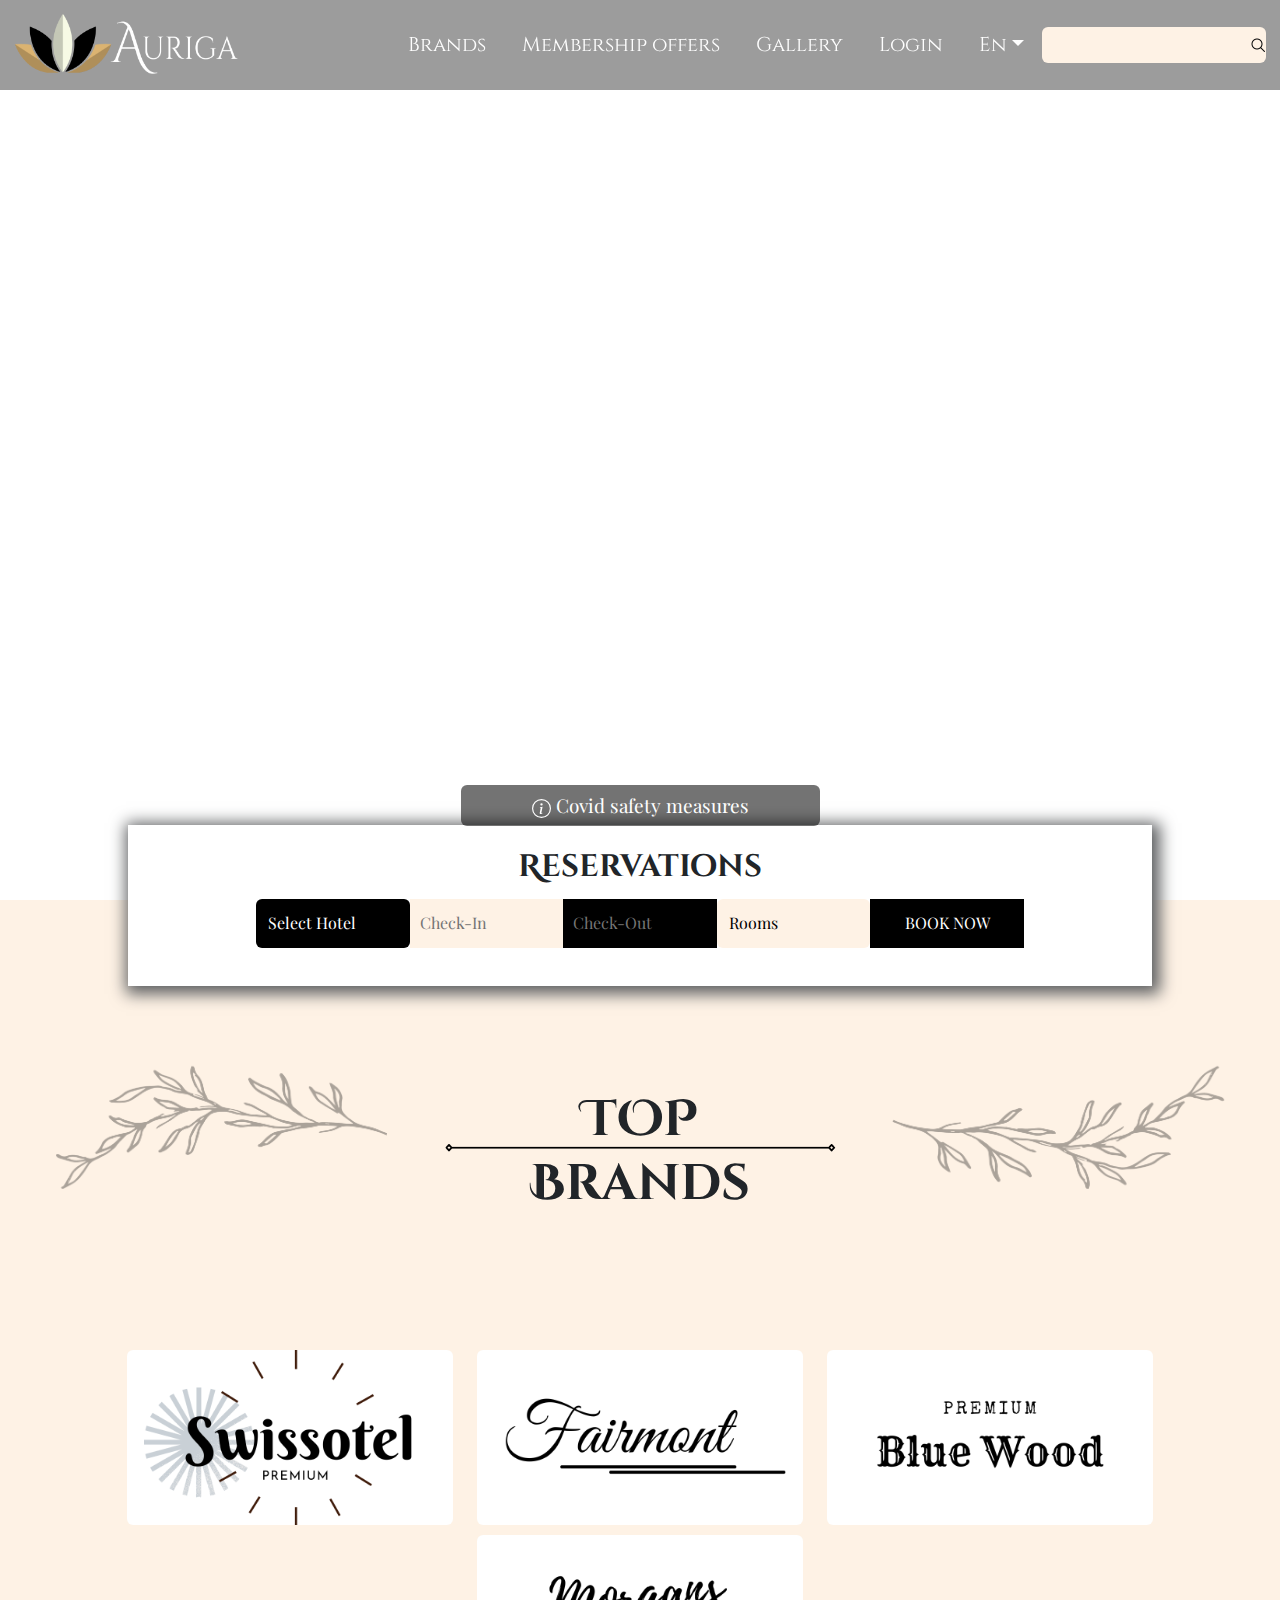
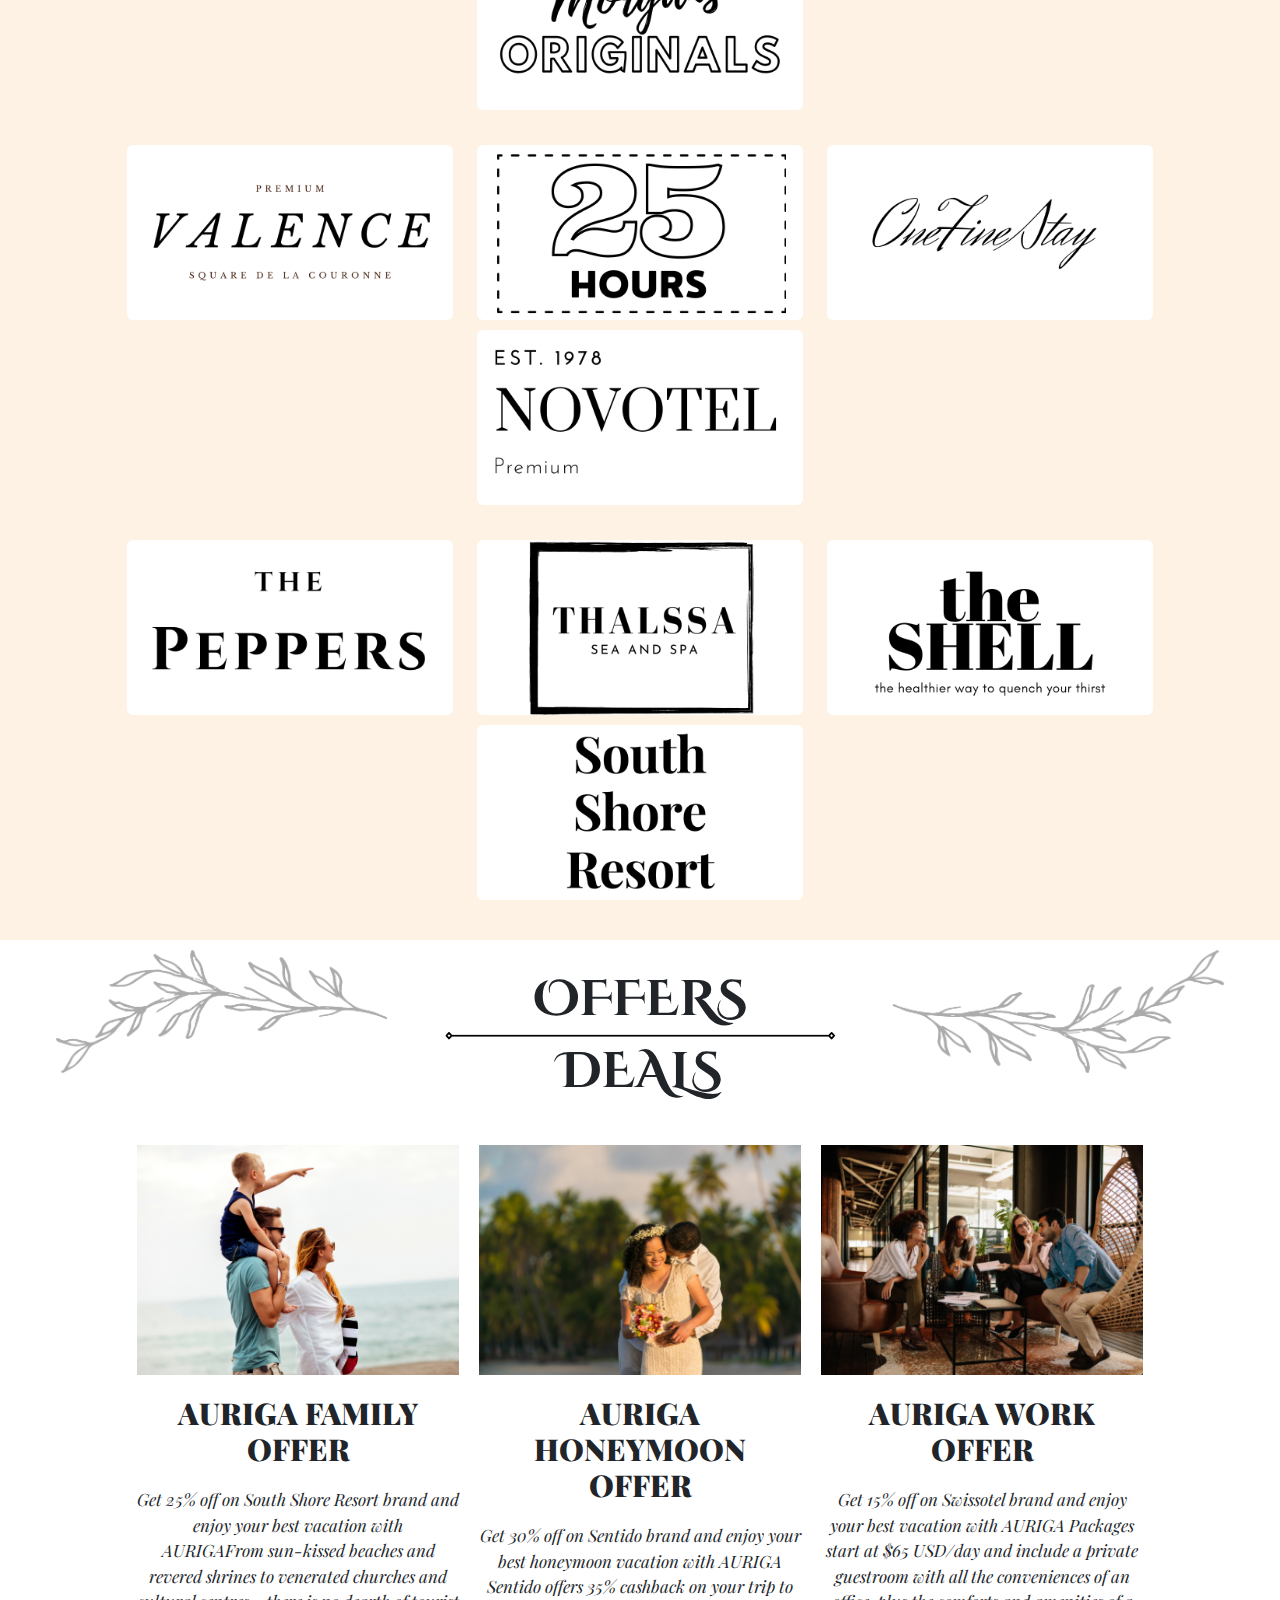
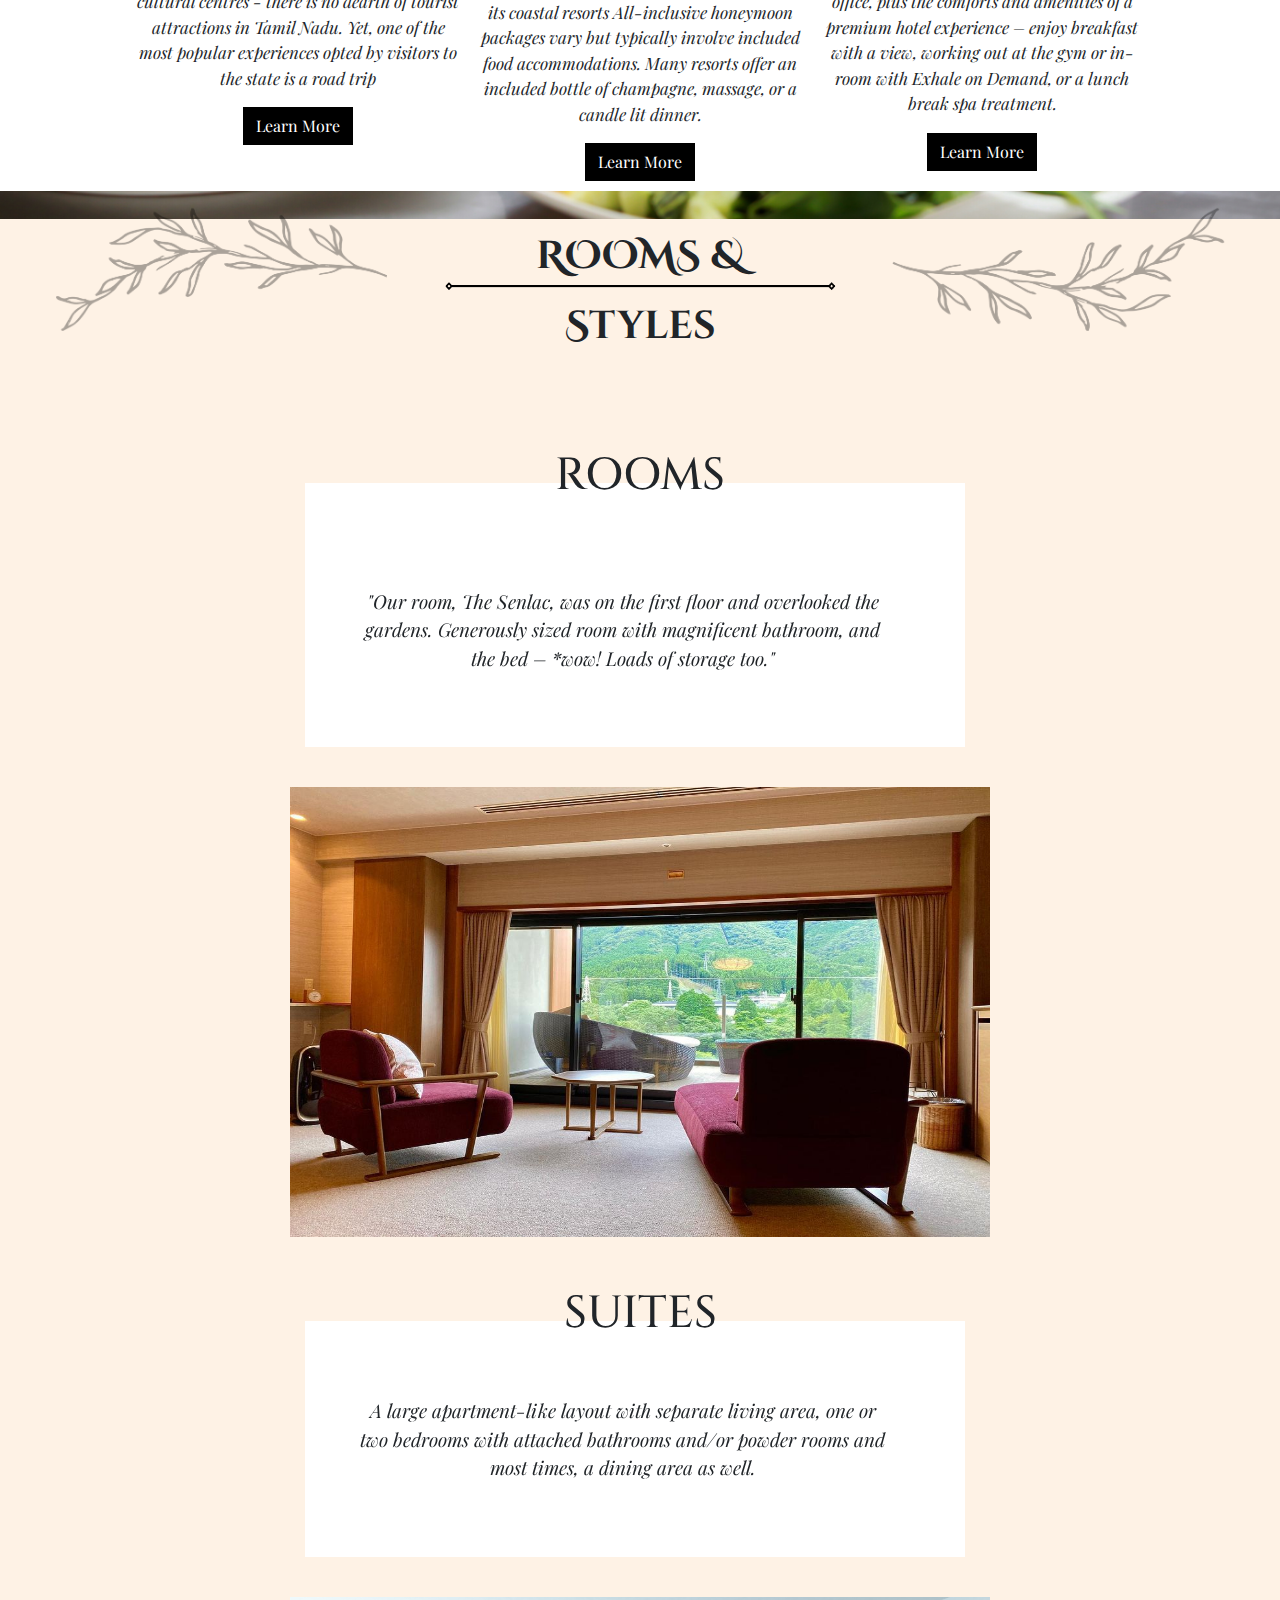
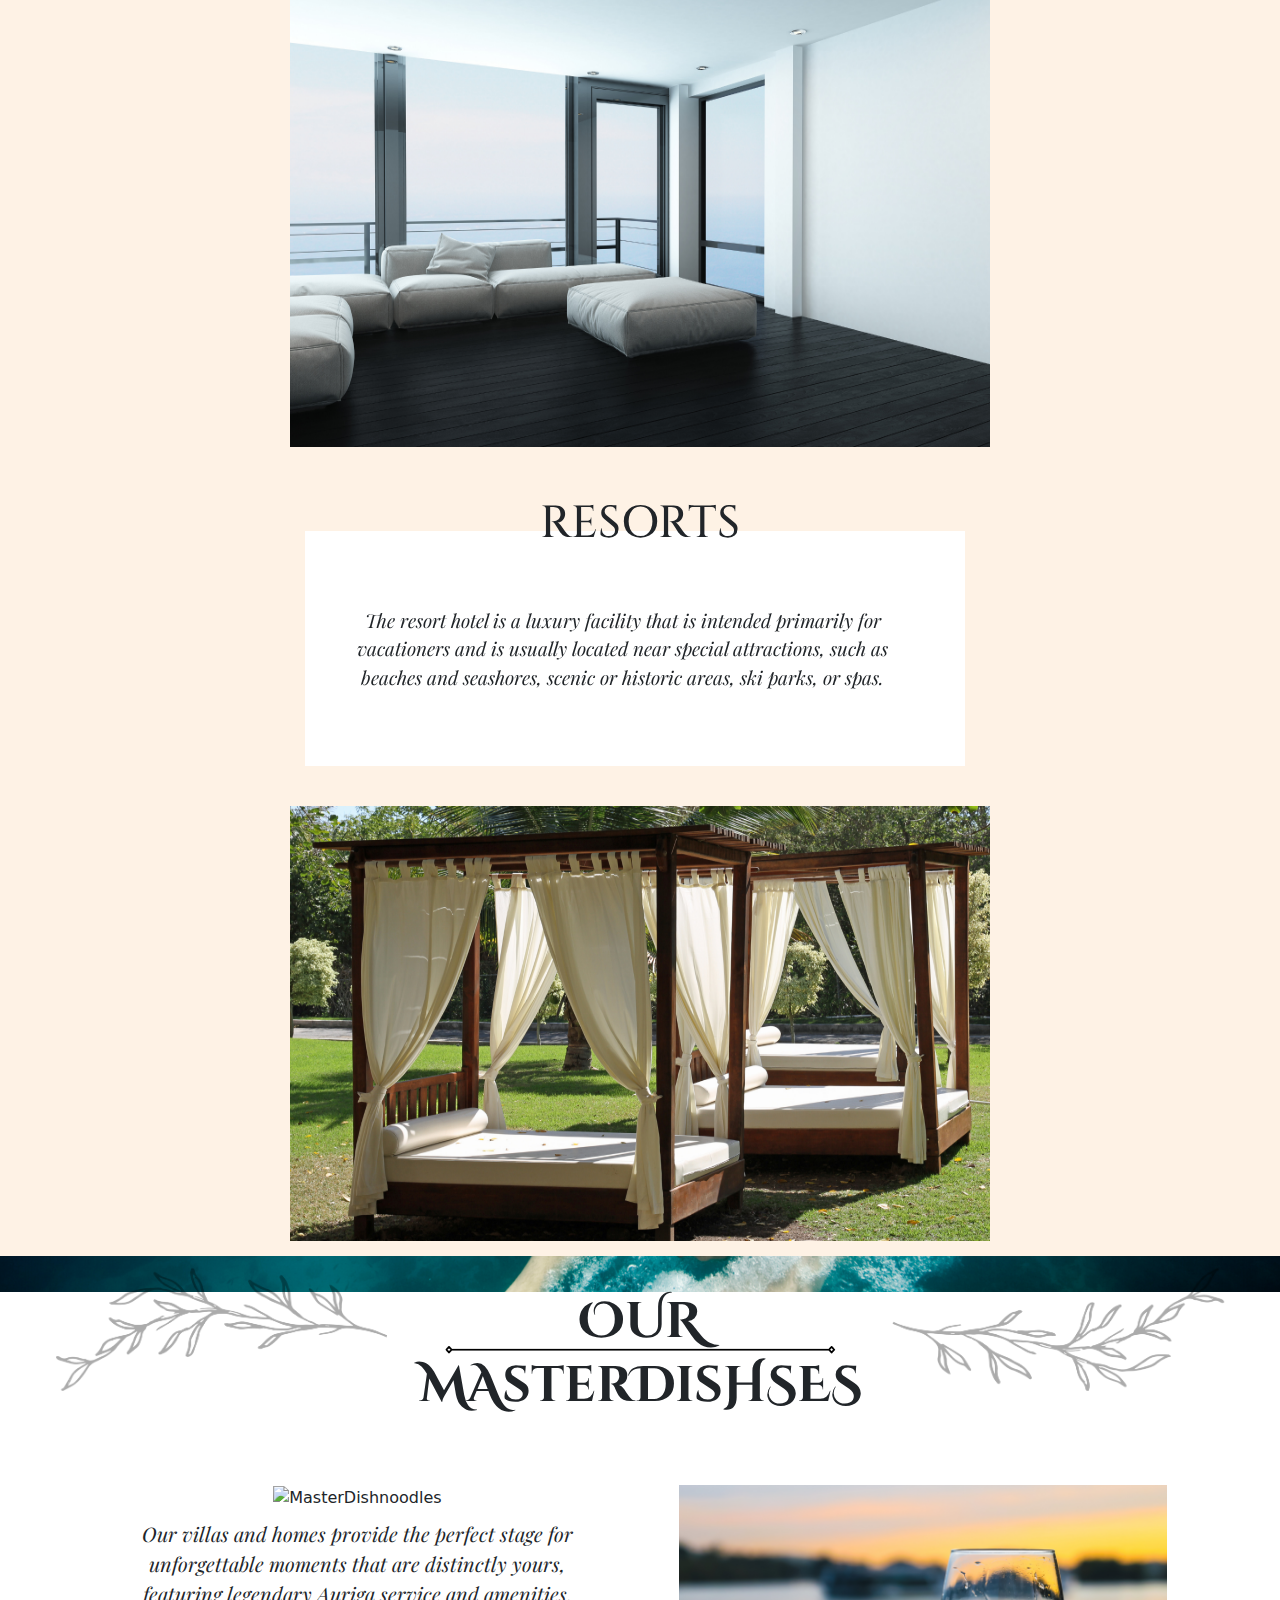
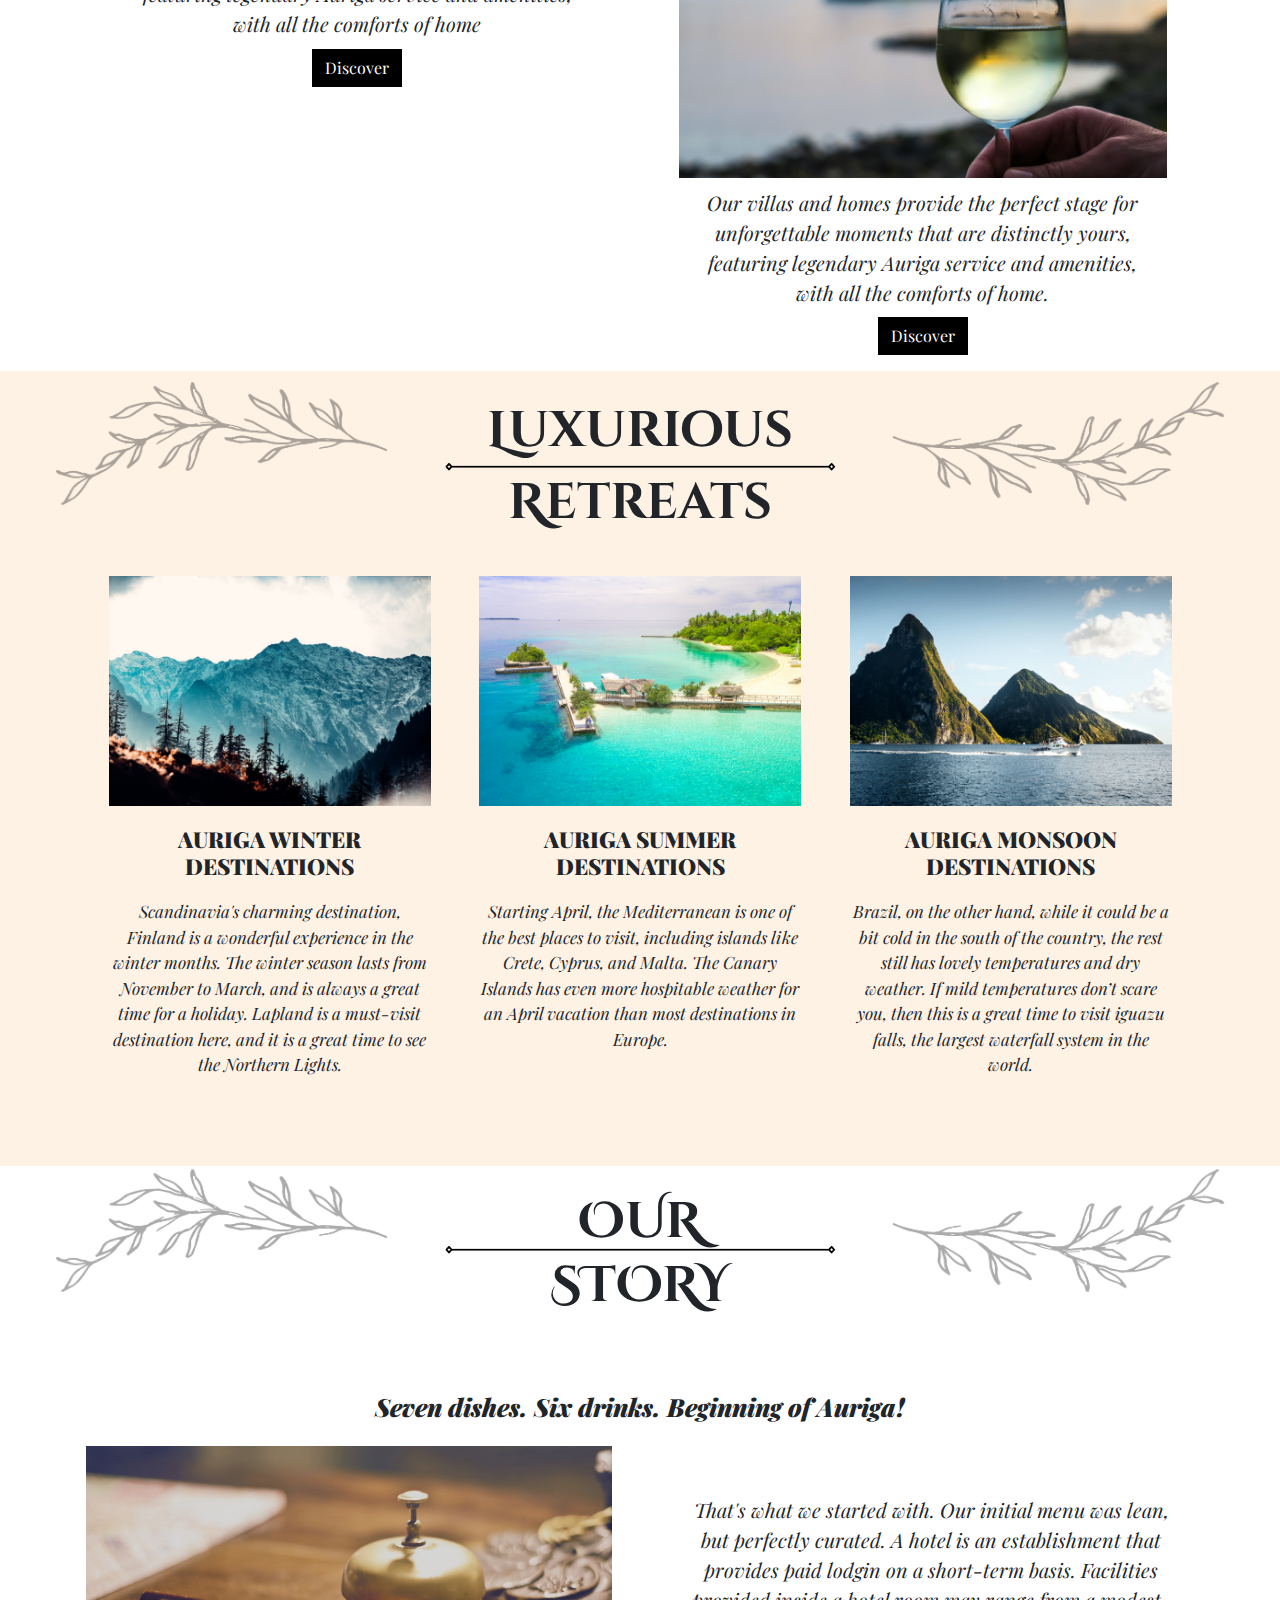
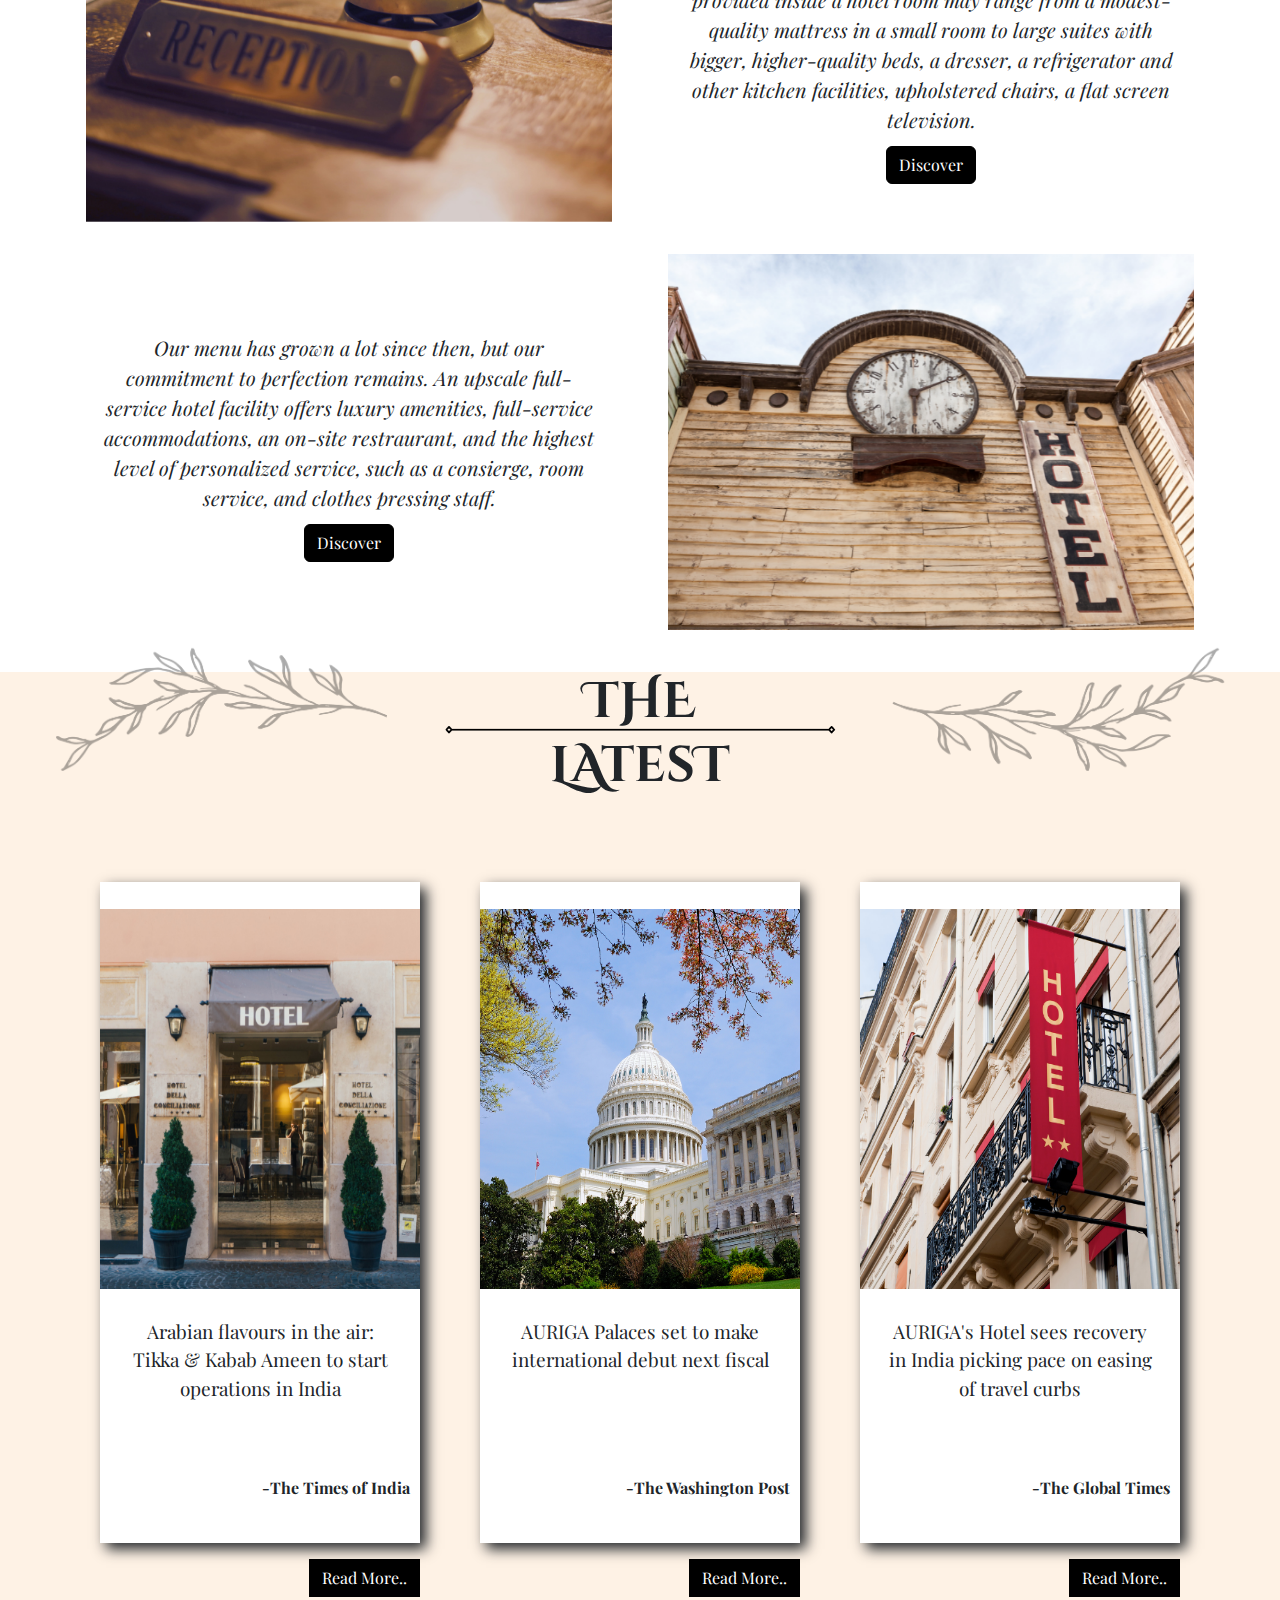
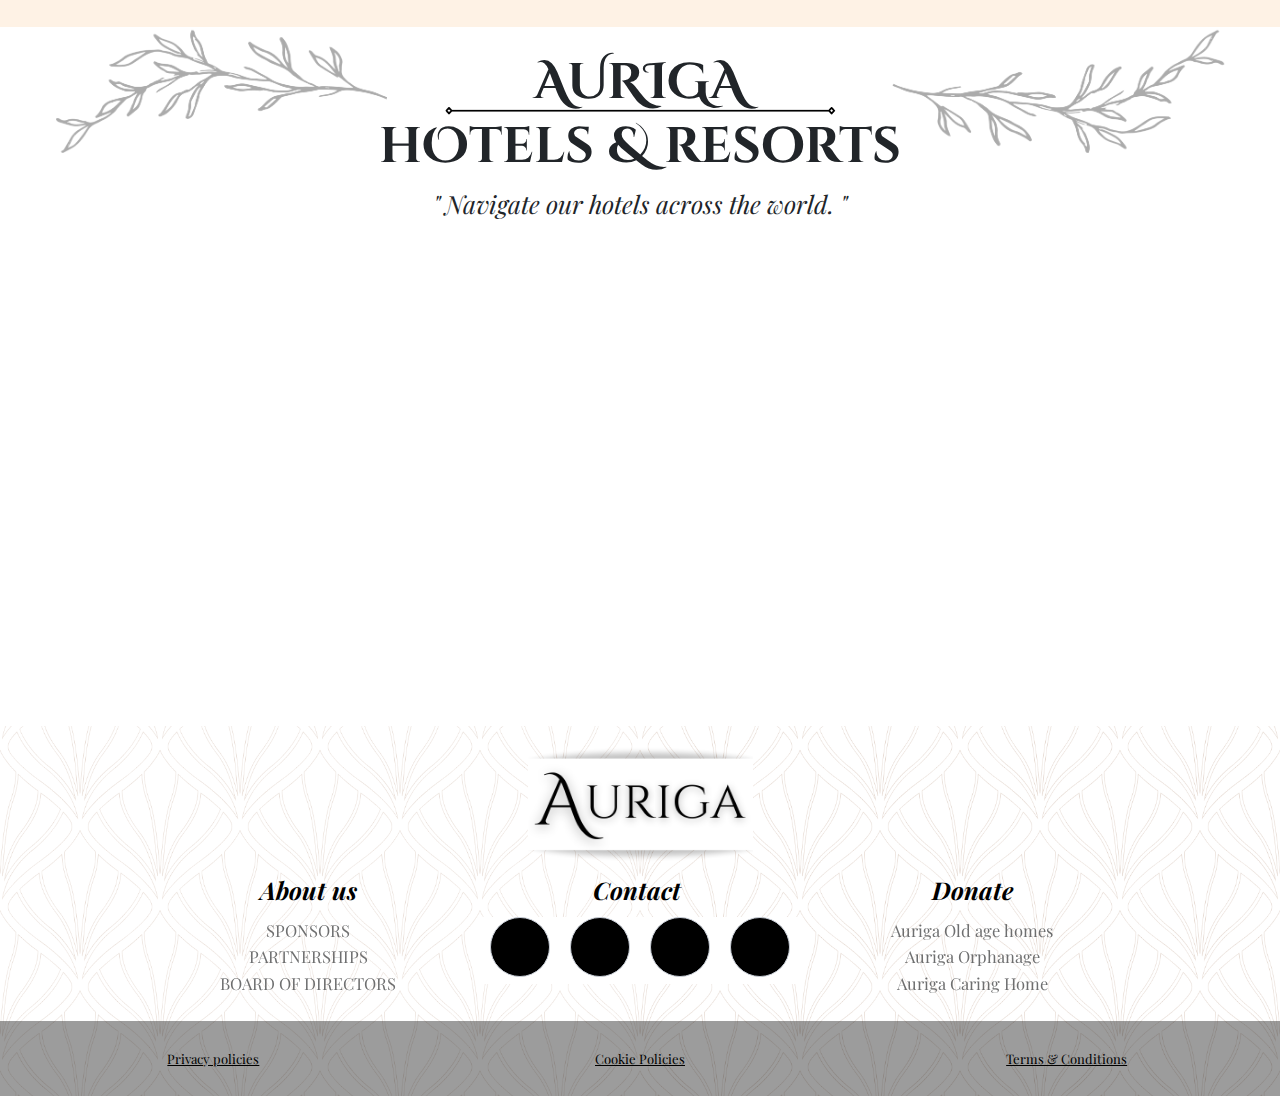
==== commit 2f34233b: "btnradius" ====
--- a/index.html
+++ b/index.html
@@ -321,7 +321,7 @@
                     <div class="card text-center" style="border-style: none;">
                         <div class="card-body" data-aos="fade-right" data-aos-duration="950" style="background: rgba(254,242,229,0);">
                             <div style="background: url(&quot;assets/img/MASTERDISHES1.png&quot;) center / cover no-repeat;height: 30%;"><img style="background: url(&quot;assets/img/MASTERDISHES1.png&quot;) center / cover no-repeat;width: 100%;height: 100%;" src="assets/img/MASTERDISHES1.png" alt="MasterDishnoodles"></div>
-                            <p class="card-text" style="font-family: 'Playfair Display', serif;margin: 0px;margin-left: 5%;margin-right: 5%;margin-top: 2%;font-size: 20px;"><em>Our villas and homes provide the perfect stage for unforgettable moments that are distinctly yours, featuring legendary Auriga service and amenities, with all the comforts of home</em><br></p><a class="btn btn-primary homebtns" role="button" style="color: #ffffff;text-align: center;background: rgb(0,0,0);font-family: 'Playfair Display', serif;margin-top: 2%;" href="cuisines.html">Discover</a>
+                            <p class="card-text" style="font-family: 'Playfair Display', serif;margin: 0px;margin-left: 5%;margin-right: 5%;margin-top: 2%;font-size: 20px;"><em>Our villas and homes provide the perfect stage for unforgettable moments that are distinctly yours, featuring legendary Auriga service and amenities, with all the comforts of home</em><br></p><a class="btn btn-primary homebtns" role="button" style="color: #ffffff;text-align: center;background: rgb(0,0,0);font-family: 'Playfair Display', serif;margin-top: 2%;border-radius: 0px;" href="cuisines.html">Discover</a>
                         </div>
                     </div>
                 </div>
@@ -329,7 +329,7 @@
                     <div class="card text-center" style="border-style: none;">
                         <div class="card-body" style="background: rgba(254,242,229,0);">
                             <div style="height: 30%;background: url(&quot;assets/img/wine.png&quot;) center / cover no-repeat;"><img src="assets/img/masterdishes2.png" style="width: 100%;height: 100%;" alt="MasterdishWine"></div>
-                            <p class="card-text" style="font-family: 'Playfair Display', serif;margin: 0px;margin-top: 2%;margin-right: 5%;margin-left: 5%;font-size: 20px;"><em>Our villas and homes provide the perfect stage for unforgettable moments that are distinctly yours, featuring legendary Auriga service and amenities, with all the comforts of home.</em><br></p><a class="btn btn-primary homebtns" role="button" style="color: #ffffff;text-align: center;background: rgb(0,0,0);font-family: 'Playfair Display', serif;margin-top: 2%;" href="cuisines.html">Discover</a>
+                            <p class="card-text" style="font-family: 'Playfair Display', serif;margin: 0px;margin-top: 2%;margin-right: 5%;margin-left: 5%;font-size: 20px;"><em>Our villas and homes provide the perfect stage for unforgettable moments that are distinctly yours, featuring legendary Auriga service and amenities, with all the comforts of home.</em><br></p><a class="btn btn-primary homebtns" role="button" style="color: #ffffff;text-align: center;background: rgb(0,0,0);font-family: 'Playfair Display', serif;margin-top: 2%;border-radius: 0px;" href="cuisines.html">Discover</a>
                         </div>
                     </div>
                 </div>
@@ -427,7 +427,7 @@
                         </div>
                     </div>
                     <div class="col-md-4 text-center align-self-center storycol" style="width: auto;">
-                        <p style="font-family: 'Playfair Display', serif;margin: 0px;margin-left: 5%;margin-right: 5%;margin-top: 2%;font-size: 20px;">Lorem ipsum dolor sit amet, consectetur adipiscing elit. Donec eget accumsan turpis. Cras a varius nulla, nec ultricies magna. Maecenas sagittis sem non eros elementum, id gravida ante ullamcorper. Etiam et mi et metus malesuada iaculis. Vivamus tincidunt sollicitudin quam non iaculis. Mauris sit amet aliquam sapien. Sed luctus sem sed justo porttitor venenatis. Morbi ultricies&nbsp;<br></p><button class="btn btn-primary" type="button" style="color: #ffffff;text-align: center;background: rgb(0,0,0);font-family: 'Playfair Display', serif;margin-top: 2%;">Discover</button>
+                        <p style="font-family: 'Playfair Display', serif;margin: 0px;margin-left: 5%;margin-right: 5%;margin-top: 2%;font-size: 20px;"><em>>Our menu has grown a lot since then, but our commitment to perfection remains. An upscale full-service hotel facility offers luxury&nbsp;amenities, full-service accommodations, an on-site restraurant, and the highest level of personalized service, such as a consierge, room service, and clothes pressing staff.</em><br></p><button class="btn btn-primary" type="button" style="color: #ffffff;text-align: center;background: rgb(0,0,0);font-family: 'Playfair Display', serif;margin-top: 2%;">Discover</button>
                     </div>
                 </div><!-- End: reverse -->
             </div><!-- End: 1 Row 3 Columns -->
--- a/assets/css/styles.css
+++ b/assets/css/styles.css
@@ -1,7 +1,14 @@
+html, body {
+    width: 100%;
+    overflow-x: hidden;
+}
 .footer-basic {
   padding: 40px 0;
   background-color: #ffffff;
   color: #4b4c4d;
+}
+.footer-clean h3 {
+	color : black;
 }
 
 .footer-basic ul {
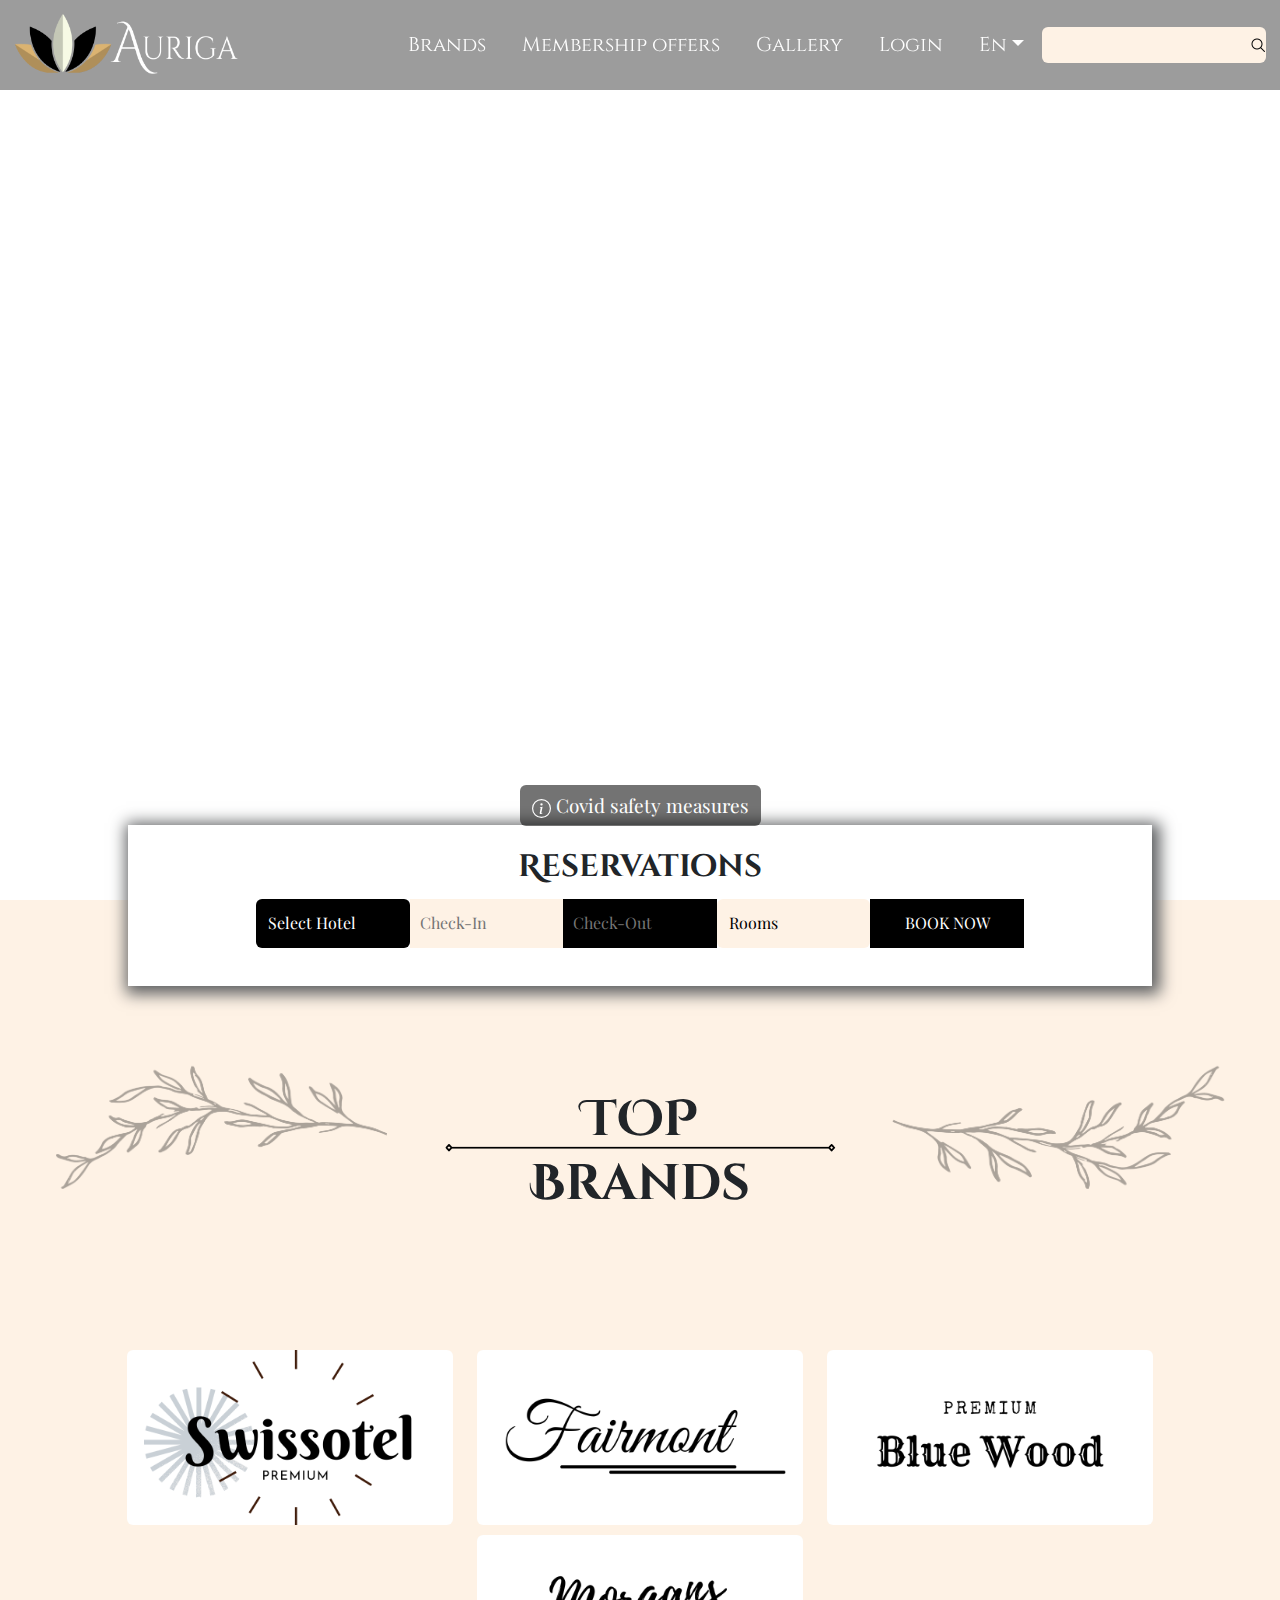
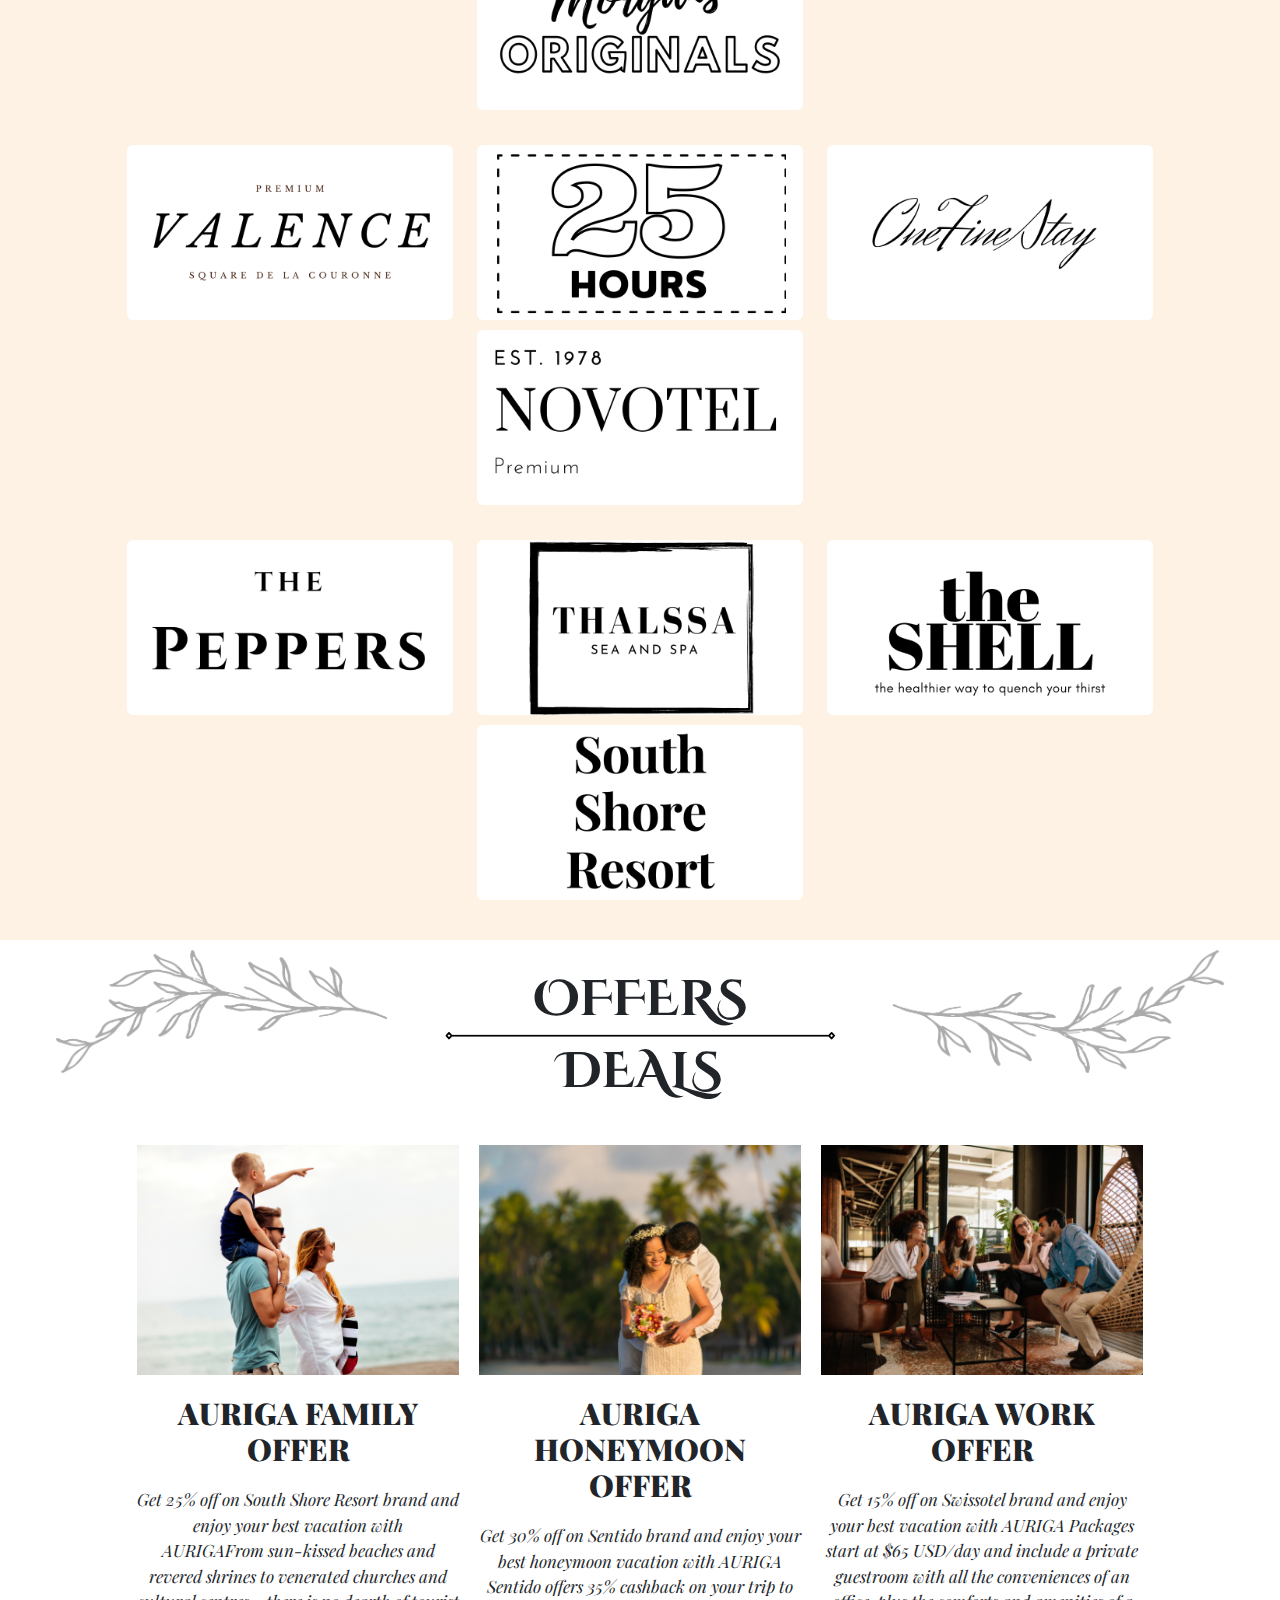
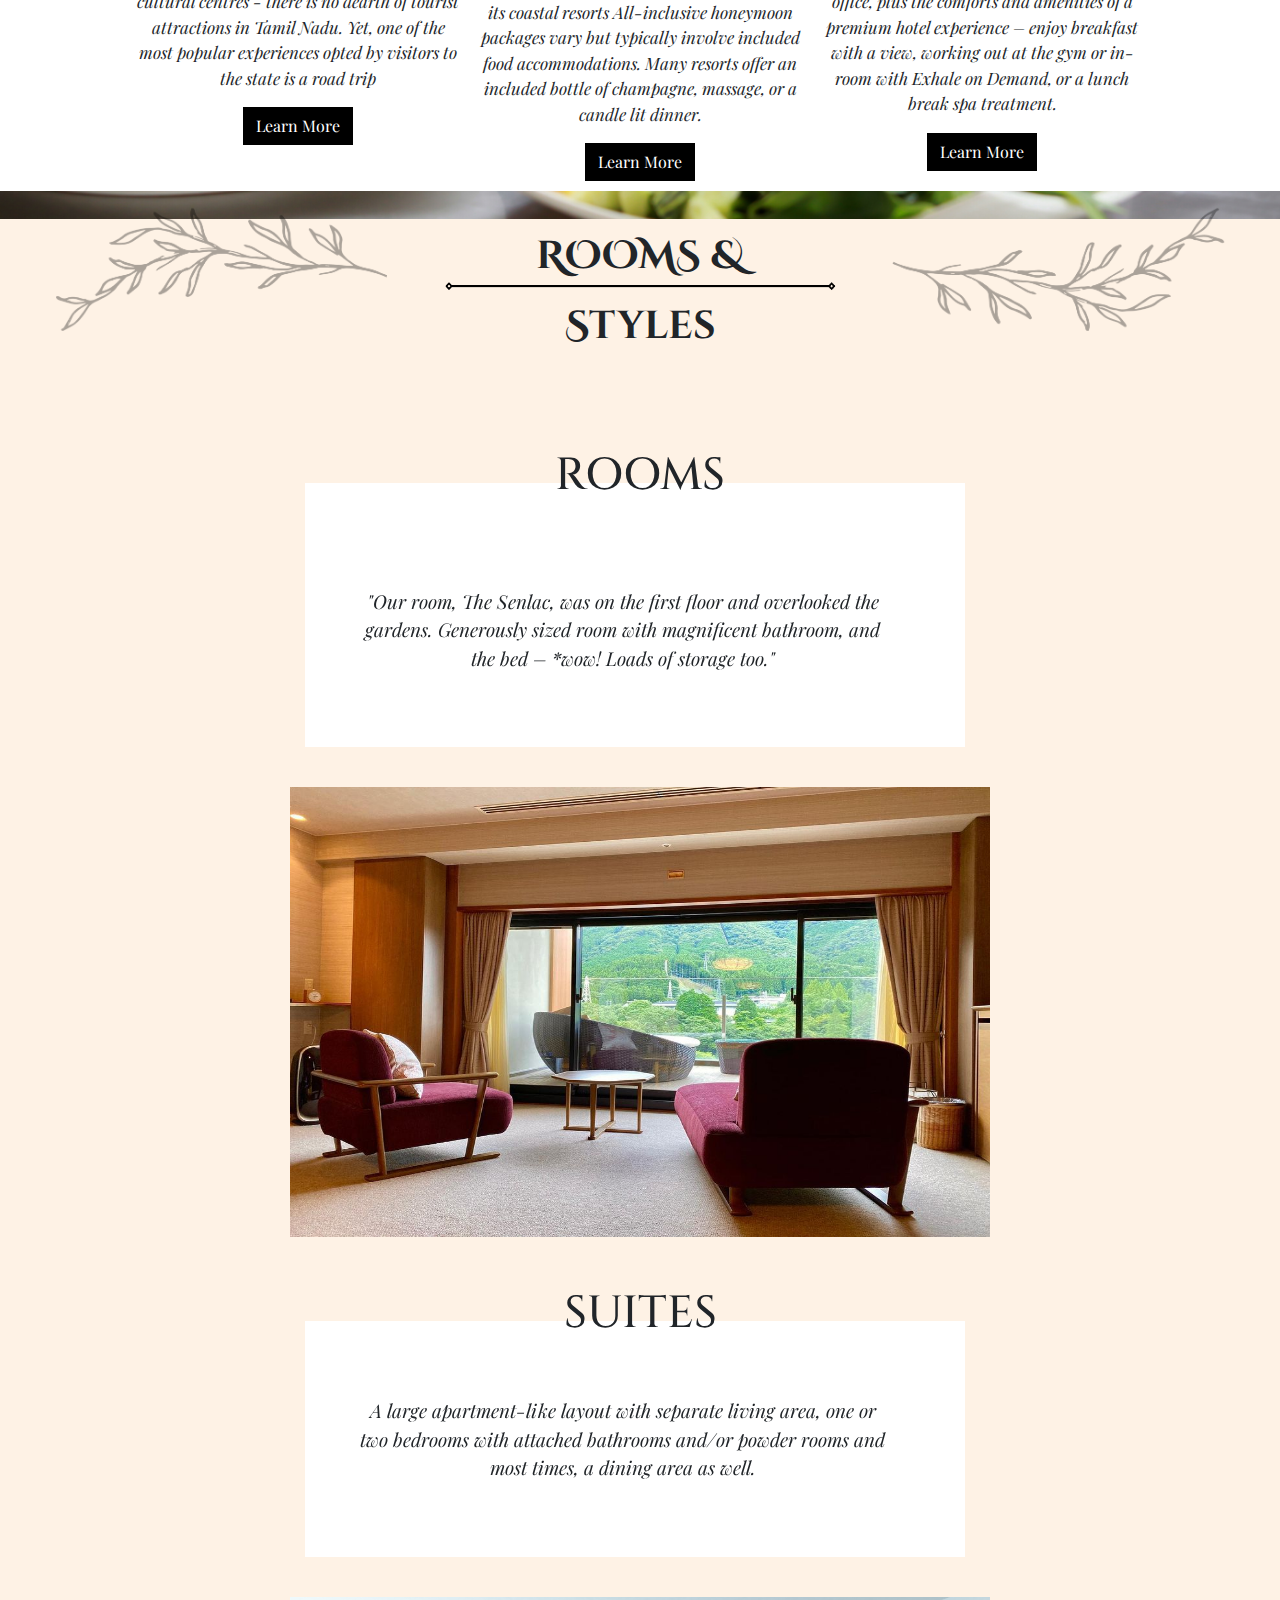
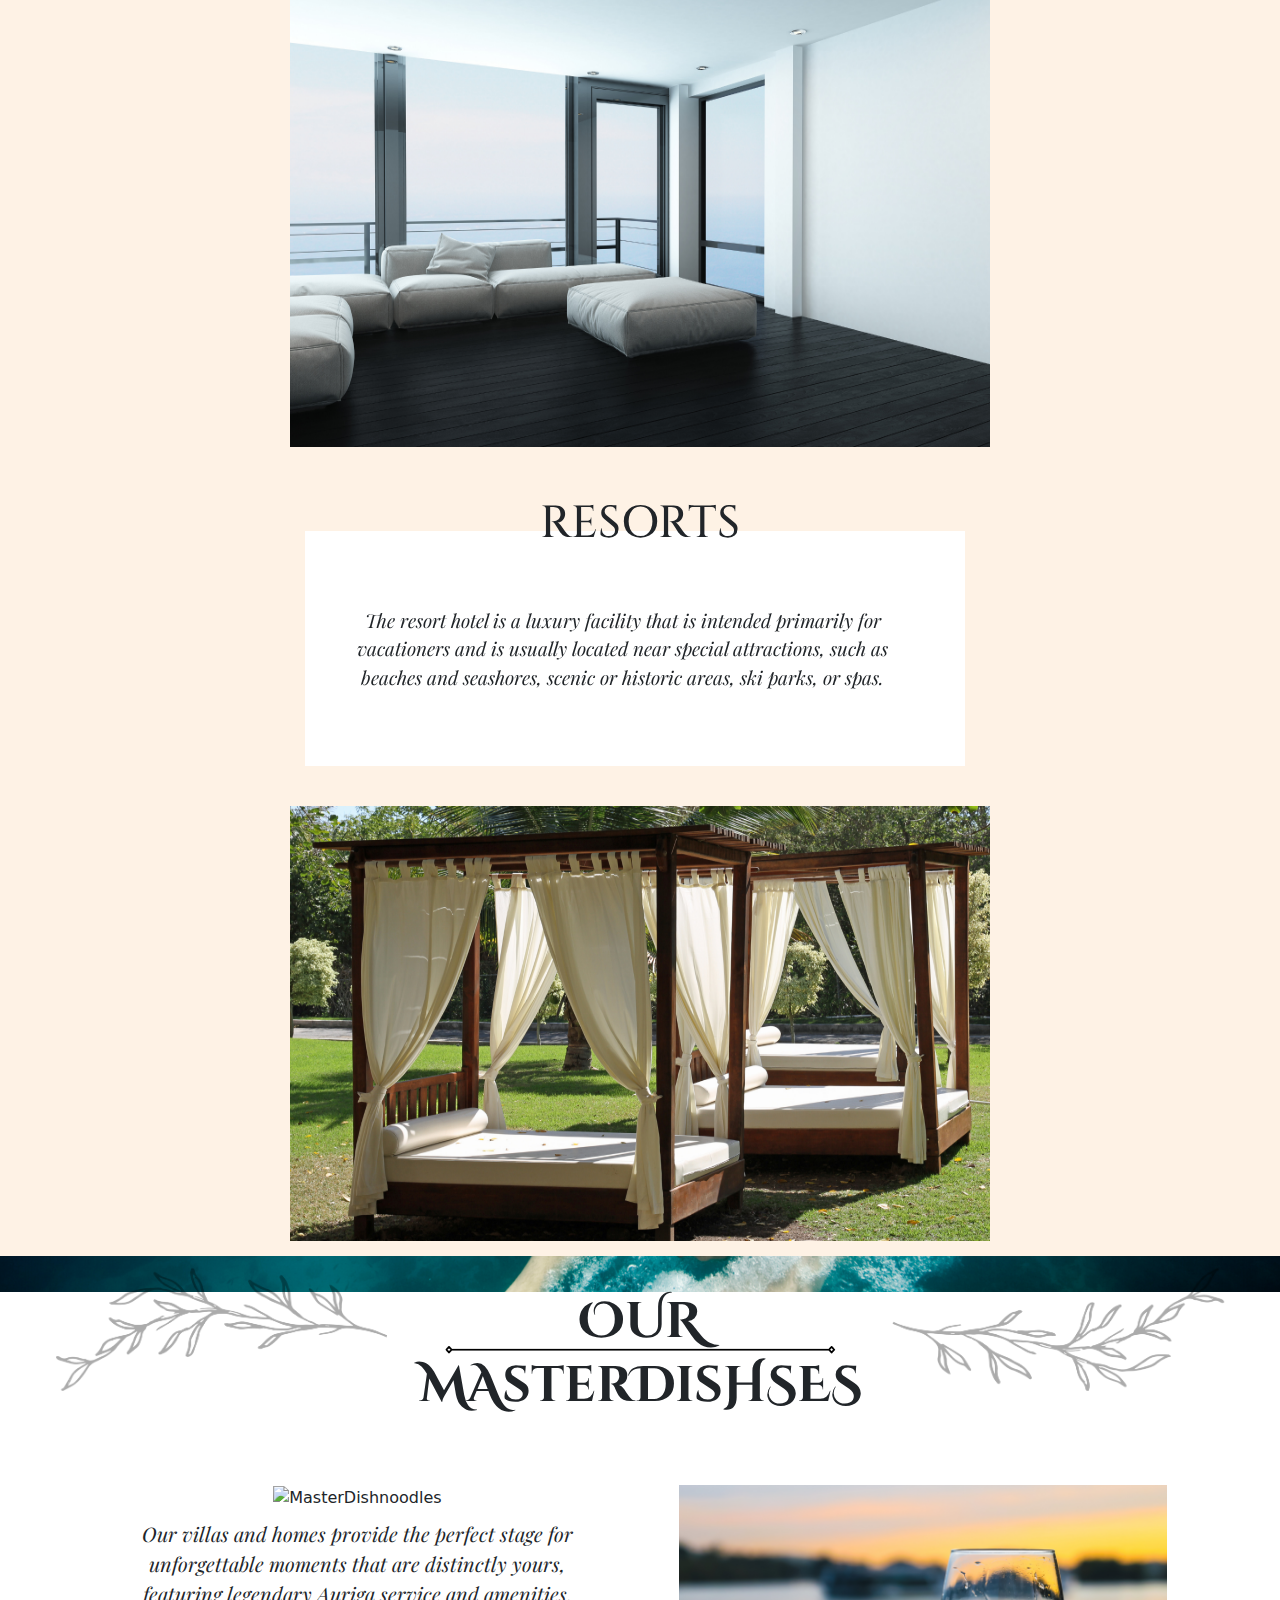
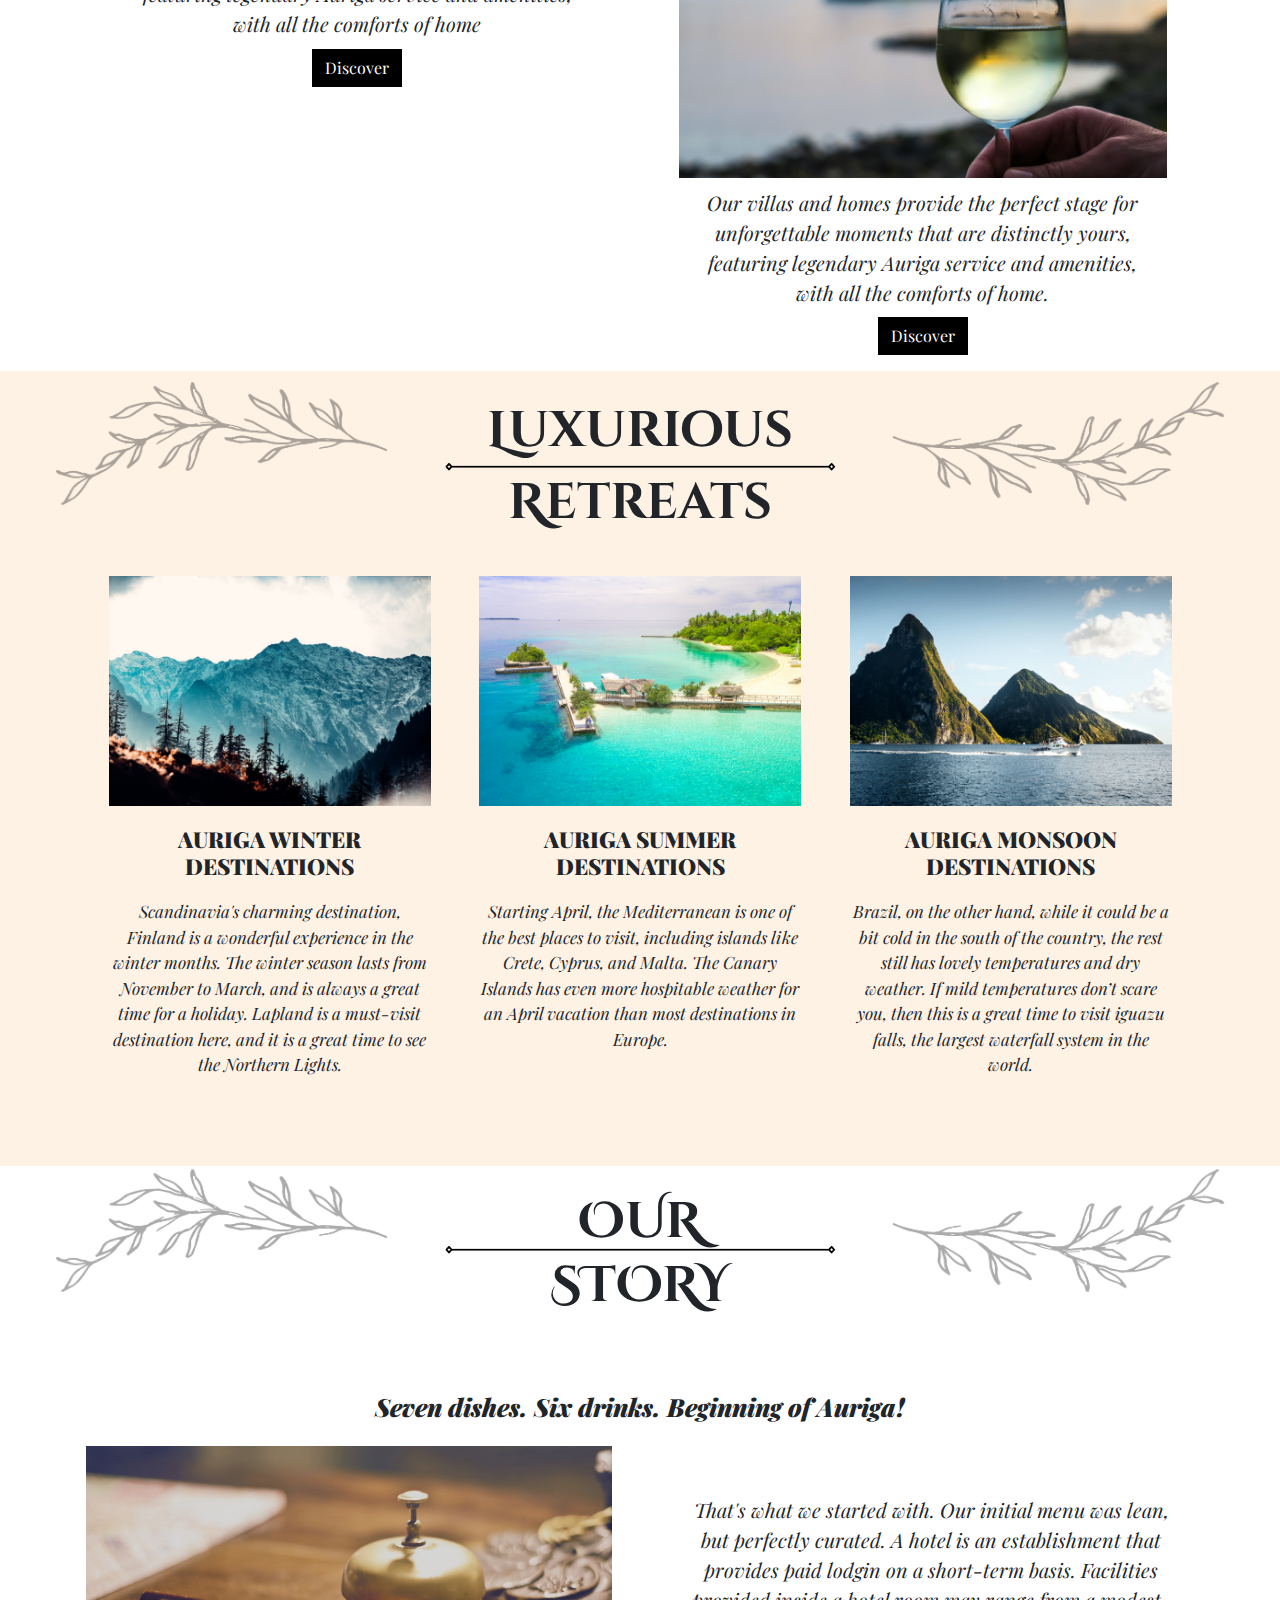
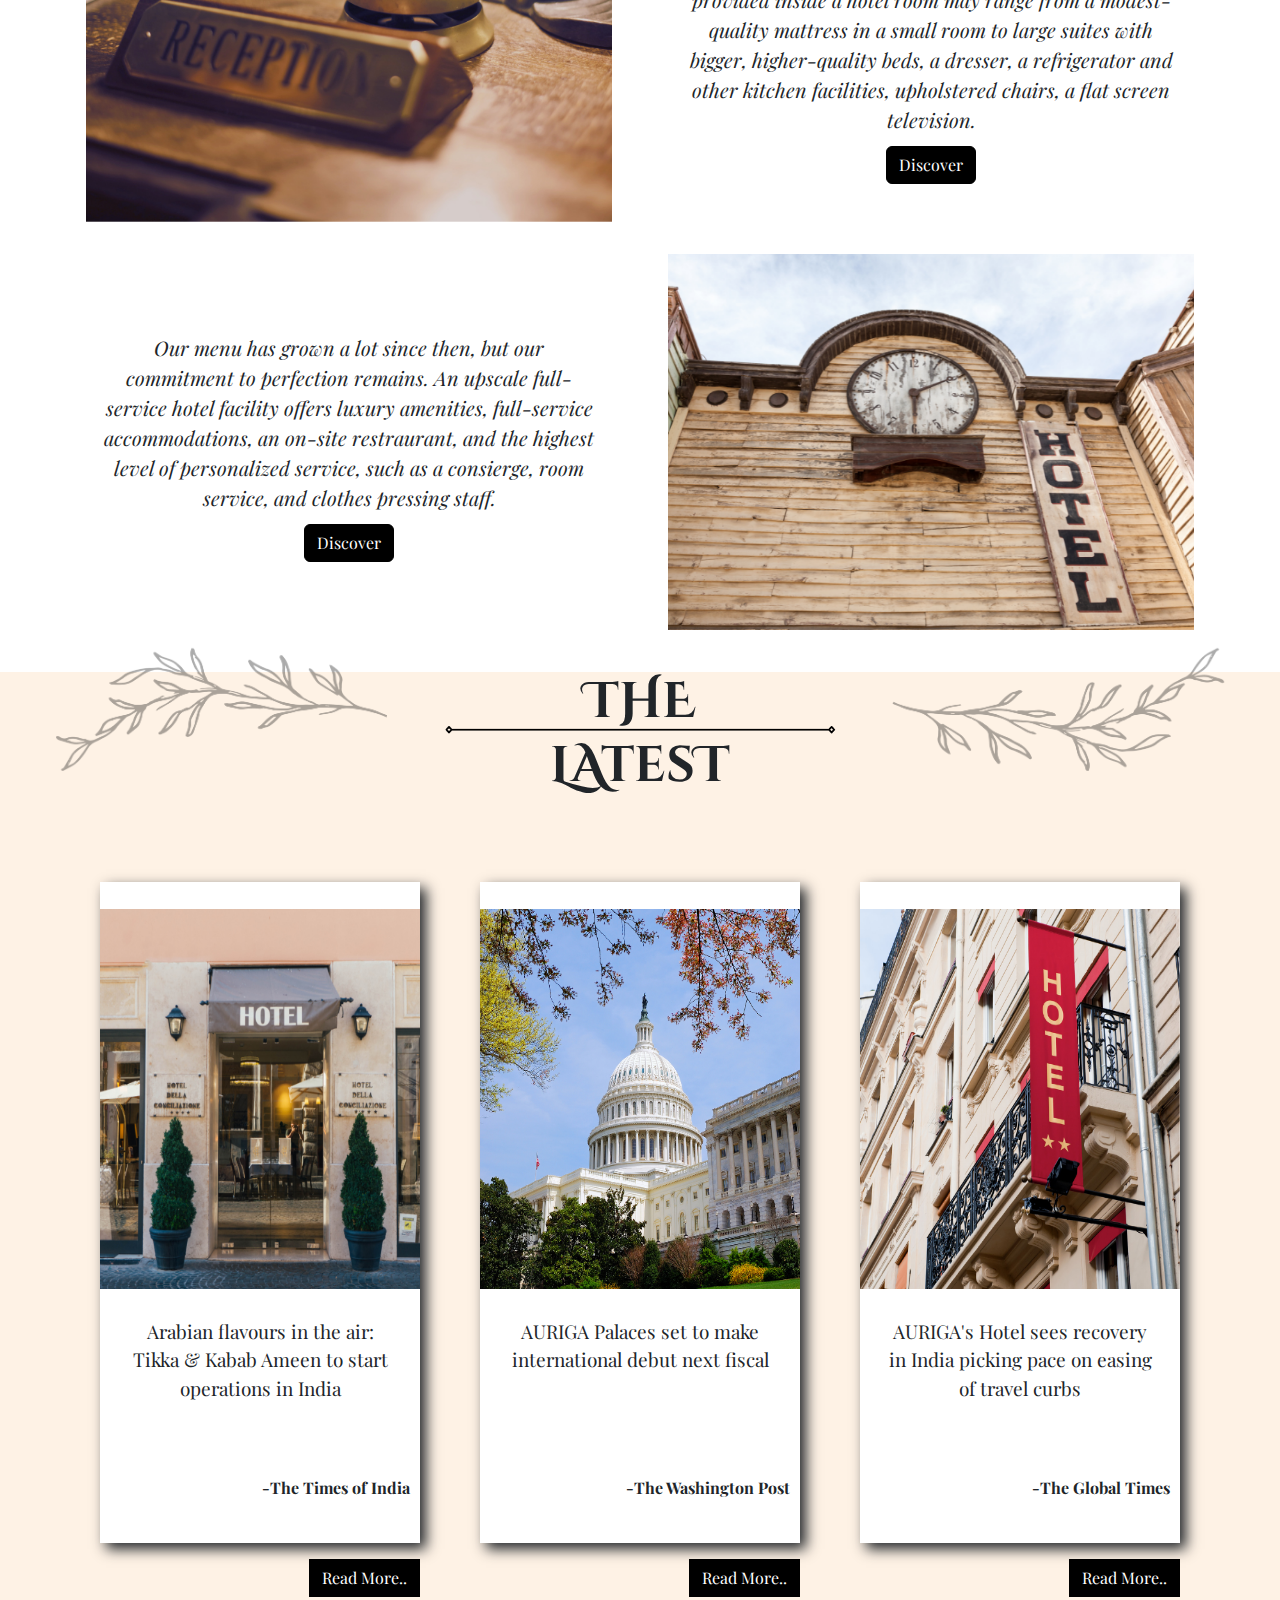
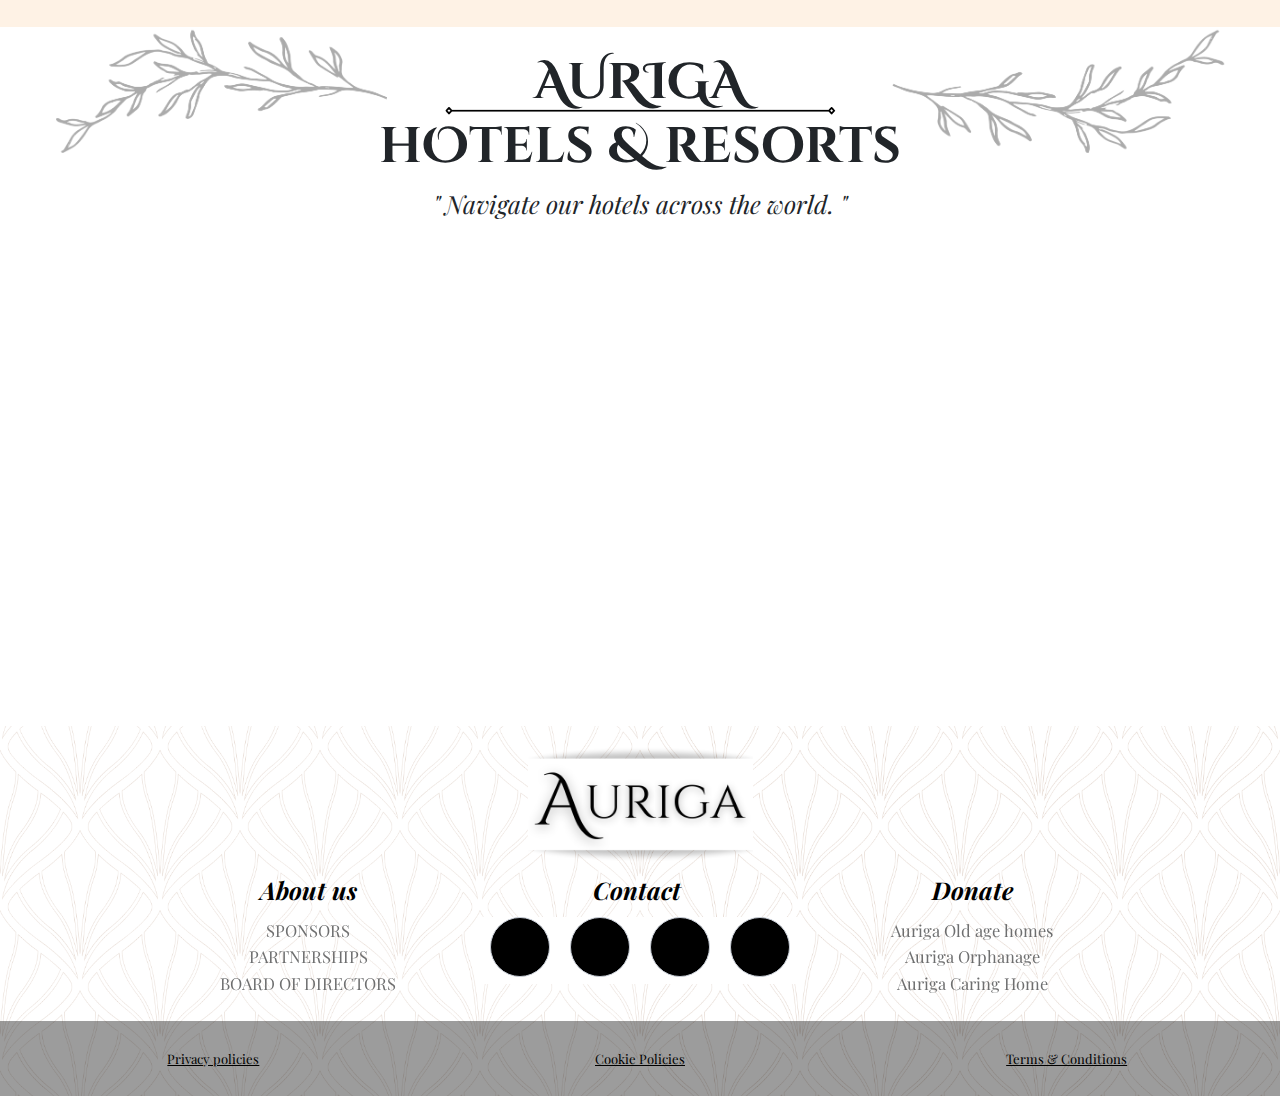
==== commit af03cb62: "MInor bug fixes" ====
--- a/index.html
+++ b/index.html
@@ -35,7 +35,7 @@
                         <li class="nav-item d-lg-flex align-items-lg-center"><a class="nav-link mainnavlink" data-bss-hover-animate="pulse" style="font-family: Cinzel, serif;color: rgb(255,255,255);font-size: 20px;" href="gallery.html">Gallery</a></li>
                         <li class="nav-item d-lg-flex align-items-lg-center"><a class="nav-link mainnavlink" data-bss-hover-animate="pulse" style="font-family: Cinzel, serif;color: rgb(255,255,255);font-size: 20px;" data-bs-target="#login-signup" data-bs-toggle="modal">Login</a></li>
                         <li class="nav-item dropdown d-lg-flex align-items-lg-center" style="font-family: 'Playfair Display', serif;background: rgba(255,255,255,0);margin-top: 0px;"><a class="dropdown-toggle nav-link mainnavlink" aria-expanded="false" data-bs-toggle="dropdown" data-bss-hover-animate="pulse" href="#" style="font-family: Cinzel, serif;color: rgb(255,255,255);font-size: 20px;">En</a>
-                            <div class="dropdown-menu" style="background: #fef2e5;margin-top: auto;"><a class="dropdown-item" href="#">English</a><a class="dropdown-item" href="#">Spanish</a><a class="dropdown-item" href="#">HIndi</a><a class="dropdown-item" href="#">Chinese</a><a class="dropdown-item" href="#">Arabic</a></div>
+                            <div class="dropdown-menu" style="background: #fef2e5;margin-top: auto;"><a class="dropdown-item" href="#">English</a><a class="dropdown-item" href="#">Spanish</a><a class="dropdown-item" href="#">Hindi</a><a class="dropdown-item" href="#">Chinese</a><a class="dropdown-item" href="#">Arabic</a></div>
                         </li>
                     </ul>
                     <form method="post"><input class="form-control" type="text" style="width: 100%;background: url(&quot;assets/img/search.png&quot;) right / auto no-repeat, #fef2e5;border-radius: 6px;border-style: none;"></form>
@@ -71,7 +71,7 @@
         </div><!-- End: Simple Slider -->
     </div><!-- End: Home -->
     <div class="flex-column order-last reservation floatedres" data-aos="zoom-in" data-aos-duration="1150" style="height: auto;margin-top: 0;background: #ffffff;padding-left: 10%;padding-right: 10%;padding-top: 0%;padding-bottom: 3%;margin-left: 10%;margin-right: 10%;margin-bottom: 0px;box-shadow: 3px 3px 15px 5px rgb(92,94,96);">
-        <div class="col text-center" style="padding-bottom: 3%;margin-bottom: 0px;margin-top: -40px;"><button class="btn btn-primary" type="button" style="width: 359px;text-align: center;color: rgb(255,255,255);font-family: 'Playfair Display', serif;font-size: 19px;background: rgba(0,0,0,0.55);" data-toggle="modal" data-target="#covidmodal" data-bs-target="#covidmodal" data-bs-toggle="modal"><svg xmlns="http://www.w3.org/2000/svg" width="1em" height="1em" fill="currentColor" viewBox="0 0 16 16" class="bi bi-info-circle" style="text-align: left;">
+        <div class="col text-center" style="padding-bottom: 3%;margin-bottom: 0px;margin-top: -40px;"><button class="btn btn-primary" id="covidmodalbtn" type="button" style="width: auto;text-align: center;color: rgb(255,255,255);font-family: 'Playfair Display', serif;font-size: 19px;background: rgba(0,0,0,0.55);" data-toggle="modal" data-target="#covidmodal" data-bs-target="#covidmodal" data-bs-toggle="modal"><svg xmlns="http://www.w3.org/2000/svg" width="1em" height="1em" fill="currentColor" viewBox="0 0 16 16" class="bi bi-info-circle" style="text-align: left;">
                     <path d="M8 15A7 7 0 1 1 8 1a7 7 0 0 1 0 14zm0 1A8 8 0 1 0 8 0a8 8 0 0 0 0 16z"></path>
                     <path d="m8.93 6.588-2.29.287-.082.38.45.083c.294.07.352.176.288.469l-.738 3.468c-.194.897.105 1.319.808 1.319.545 0 1.178-.252 1.465-.598l.088-.416c-.2.176-.492.246-.686.246-.275 0-.375-.193-.304-.533L8.93 6.588zM9 4.5a1 1 0 1 1-2 0 1 1 0 0 1 2 0z"></path>
                 </svg>&nbsp;Covid safety measures<br></button></div>
